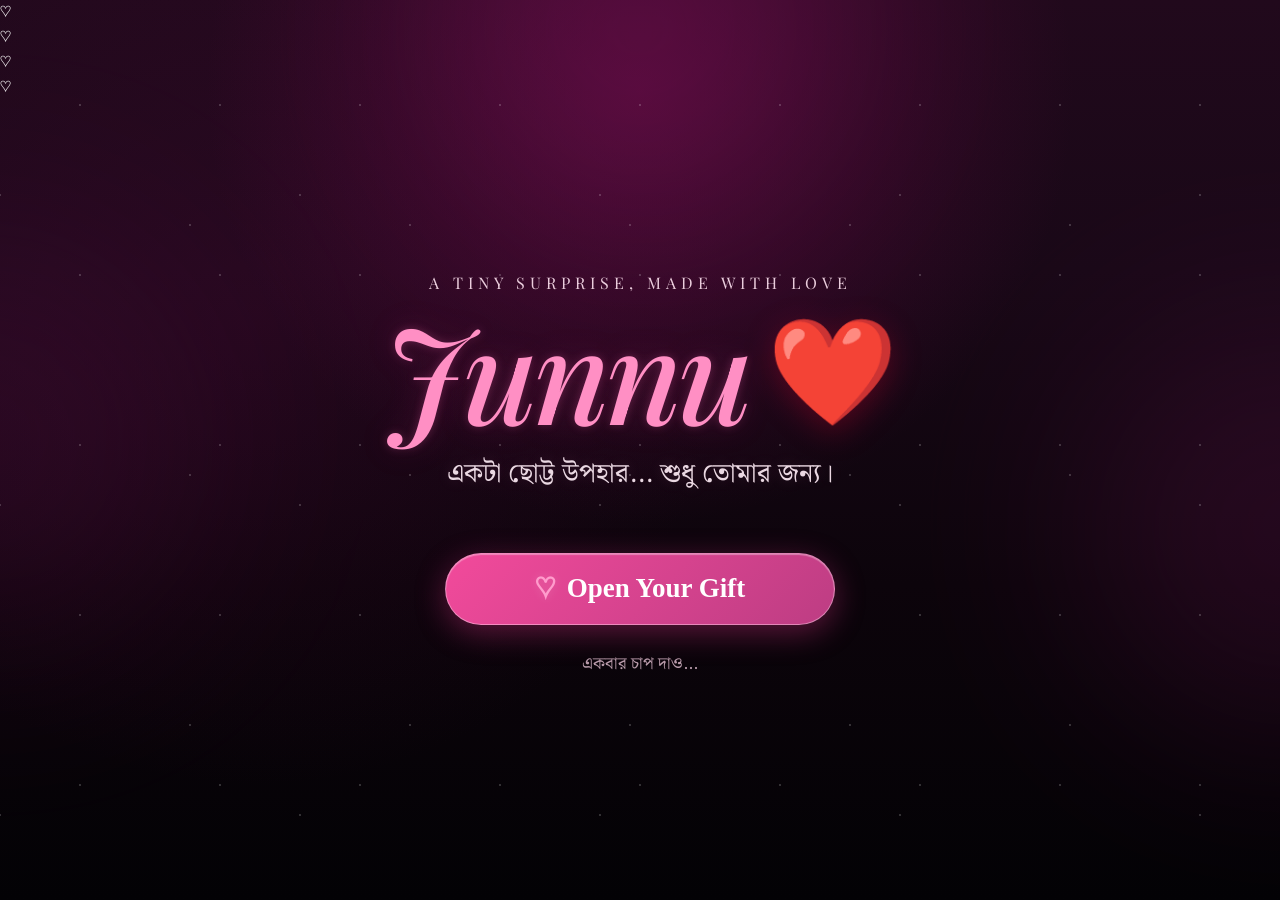
==== index.html @ 6019af6e "Update index.html" ====
<!DOCTYPE html>
<html lang="bn">

<head>

    <meta charset="UTF-8">

    <meta
        name="viewport"
        content="width=device-width, initial-scale=1.0"
    >

    <title>Junnu ❤️</title>

    <link rel="preconnect" href="https://fonts.googleapis.com">

    <link
        rel="preconnect"
        href="https://fonts.gstatic.com"
        crossorigin
    >

    <link
        href="https://fonts.googleapis.com/css2?family=Noto+Serif+Bengali:wght@400;500;600;700&family=Playfair+Display:ital,wght@0,400;0,500;0,600;1,500;1,600&display=swap"
        rel="stylesheet"
    >

    <link
        rel="stylesheet"
        href="style.css"
    >

</head>


<body>


    <!-- ==========================================
         BACKGROUND
    ========================================== -->

    <div class="background">

        <div class="purple-glow glow-1"></div>
        <div class="purple-glow glow-2"></div>
        <div class="purple-glow glow-3"></div>

        <div class="stars"></div>

        <div class="floating-heart heart-1">♡</div>
        <div class="floating-heart heart-2">♡</div>
        <div class="floating-heart heart-3">♡</div>
        <div class="floating-heart heart-4">♡</div>

    </div>



    <!-- ==========================================
         LANDING SCREEN
    ========================================== -->

    <main
        class="landing-screen"
        id="landingScreen"
    >

        <div class="landing-content">

            <p class="tiny-title">
                A TINY SURPRISE, MADE WITH LOVE
            </p>


            <div class="name-area">

                <h1 class="name">
                    Junnu
                </h1>

                <div class="heart">
                    ❤️
                </div>

            </div>


            <p class="subtitle">
                একটা ছোট্ট উপহার... শুধু তোমার জন্য।
            </p>


            <button
                class="open-button"
                id="openGift"
            >

                <span class="button-heart">
                    ♡
                </span>

                <span>
                    Open Your Gift
                </span>

            </button>


            <p class="hint">
                একবার চাপ দাও...
            </p>

        </div>

    </main>



    <!-- ==========================================
         LETTER SCREEN
    ========================================== -->

    <section
        class="letter-screen"
        id="letterScreen"
    >

        <div class="letter-card">


            <!-- Top small title -->

            <p class="letter-small-title">
                A LITTLE LETTER
            </p>


            <!-- Main title -->

            <h1 class="letter-title">
                একটা কথা ছিল...
            </h1>


            <!-- Typing text -->

            <div class="typing-area">

                <p
                    class="typing-text"
                    id="typingText"
                ></p>

                <span class="typing-cursor"></span>

            </div>


            <!-- Word buttons -->

            <div class="word-buttons">

                <span>love</span>

                <span>dear</span>

                <span>smile</span>

                <span>you</span>

                <span class="heart-word">♡</span>

            </div>



            <!-- ==================================
                 ENVELOPE
            ================================== -->

            <div class="envelope-area">


                <div
                    class="envelope"
                    id="envelope"
                >


                    <!-- Letter paper -->

                    <div class="letter-paper">

                        <div class="paper-content">


                            <!--
                                =================================
                                এখান থেকেই তোর আসল চিঠি শুরু।

                                পরে এই লেখাগুলো নিজের মতো
                                করে পরিবর্তন করতে পারবি।

                                লেখা যত বড় হবে,
                                paper-এর ভিতরে scroll হবে।
                                =================================
                            -->


                            <h2>
                                প্রিয় Junnu,
                            </h2>


                            <p>
                                তোমাকে একটা ছোট্ট কথা বলার ছিল...
                                তুমি আমার জীবনের খুব সুন্দর একটা অংশ।
                            </p>


                            <p>
                                হয়তো সব কথা মুখে বলা যায় না।
                                কিছু অনুভূতি থাকে যেগুলো
                                শুধু লিখে রাখা যায়।
                            </p>


                            <p>
                                তোমার হাসি, তোমার কথা,
                                তোমার ছোট ছোট অভ্যাস—
                                সবকিছুই কোনো না কোনোভাবে
                                আমার কাছে বিশেষ।
                            </p>


                            <p>
                                এই চিঠিটা হয়তো অনেক বড় হবে।
                                কারণ তোমাকে নিয়ে বলার মতো
                                কথার কোনো শেষ নেই।
                            </p>


                            <p>
                                তাই এখানে তুই পরে যত ইচ্ছা
                                লেখা যোগ করতে পারবি।
                                লেখা বেশি হলেও কোনো সমস্যা হবে না।
                            </p>


                            <p>
                                এই কাগজটা শুধু একটা কাগজ না,
                                এর প্রতিটা শব্দের মধ্যে
                                একটু একটু করে অনুভূতি
                                লুকিয়ে থাকবে।
                            </p>


                            <p>
                                কখনো যদি মন খারাপ হয়,
                                এই চিঠিটা আবার পড়িস।
                                হয়তো তখন মনে হবে,
                                কেউ একজন সত্যিই তোকে
                                অনেক যত্ন করে।
                            </p>


                            <p>
                                আর হ্যাঁ...
                                তুই যেমন আছিস,
                                ঠিক তেমনই সুন্দর।
                            </p>


                            <p>
                                আরও অনেক কথা আছে,
                                সেগুলো হয়তো অন্য কোনো
                                পাতায় লিখব।
                            </p>


                            <div class="paper-sign">
                                — তোমার জন্য ❤️
                            </div>


                        </div>

                    </div>



                    <!-- Envelope back -->

                    <div class="envelope-back"></div>


                    <!-- Envelope front -->

                    <div class="envelope-front"></div>


                    <!-- Envelope flap -->

                    <div class="envelope-flap"></div>


                    <!-- Heart -->

                    <div class="envelope-heart">
                        ♥
                    </div>


                </div>


            </div>



            <!-- Tap hint -->

            <p
                class="tap-hint"
                id="tapHint"
            >
                💌 খামটাতে একটু চাপ দাও
            </p>


        </div>

    </section>



    <script src="script.js"></script>

</body>

    </html>
---- style.css ----
* {
    margin: 0;
    padding: 0;
    box-sizing: border-box;
}


html,
body {
    width: 100%;
    height: 100%;
}


body {
    overflow: hidden;

    background: #050308;

    color: white;

    font-family:
        "Noto Serif Bengali",
        serif;
}


/* ==========================================
   BACKGROUND
========================================== */

.background {
    position: fixed;

    inset: 0;

    overflow: hidden;

    background:
        radial-gradient(
            circle at 50% 10%,
            rgba(111, 10, 73, 0.55),
            transparent 42%
        ),

        radial-gradient(
            circle at 20% 35%,
            rgba(83, 8, 59, 0.25),
            transparent 40%
        ),

        linear-gradient(
            180deg,
            #21091c 0%,
            #190817 30%,
            #0c040b 65%,
            #030205 100%
        );

    z-index: -10;
}


/* ==========================================
   PURPLE AMBIENT LIGHT
========================================== */

.purple-glow {
    position: absolute;

    width: 420px;
    height: 420px;

    border-radius: 50%;

    filter: blur(100px);

    opacity: 0.18;

    pointer-events: none;

    animation:
        floatingGlow
        9s
        ease-in-out
        infinite;
}


.glow-1 {
    top: -180px;
    left: 50%;

    transform:
        translateX(-50%);

    background: #a51b78;
}


.glow-2 {
    top: 25%;
    left: -220px;

    background: #7d155f;

    animation-delay: -3s;
}


.glow-3 {
    top: 35%;
    right: -220px;

    background: #8e1c6d;

    animation-delay: -6s;
}


@keyframes floatingGlow {

    0%,
    100% {
        transform:
            translateY(0)
            scale(1);

        opacity: 0.14;
    }

    50% {
        transform:
            translateY(25px)
            scale(1.08);

        opacity: 0.22;
    }
}


/* ==========================================
   STARS
========================================== */

.stars {
    position: absolute;

    inset: 0;

    opacity: 0.18;

    background-image:
        radial-gradient(
            circle,
            white 1px,
            transparent 1px
        ),

        radial-gradient(
            circle,
            white 1px,
            transparent 1px
        ),

        radial-gradient(
            circle,
            white 1px,
            transparent 1px
        );

    background-size:
        140px 170px,
        220px 250px,
        300px 310px;

    background-position:
        10px 20px,
        80px 100px,
        150px 40px;

    animation:
        starsMove
        18s
        linear
        infinite;
}


@keyframes starsMove {

    from {
        transform:
            translateY(0);
    }

    to {
        transform:
            translateY(-100px);
    }
}


/* ==========================================
   LANDING SCREEN
========================================== */

.landing-screen {
    width: 100%;
    height: 100vh;

    min-height: 650px;

    display: flex;

    align-items: center;
    justify-content: center;

    padding: 20px;

    opacity: 1;

    transform: scale(1);

    transition:
        opacity 0.7s ease,
        transform 0.8s ease;
}


.landing-content {
    width: 100%;

    max-width: 600px;

    text-align: center;

    display: flex;

    flex-direction: column;

    align-items: center;

    transform:
        translateY(25px);
}


/* ==========================================
   TOP TITLE
========================================== */

.tiny-title {
    margin-bottom: 20px;

    font-family:
        "Playfair Display",
        serif;

    font-size:
        clamp(
            11px,
            2.8vw,
            16px
        );

    letter-spacing: 5px;

    color: #f5d9e7;

    opacity: 0.95;

    white-space: nowrap;
}


/* ==========================================
   NAME
========================================== */

.name-area {
    display: flex;

    align-items: center;
    justify-content: center;

    gap: 18px;

    margin-bottom: 12px;
}


.name {
    font-family:
        "Playfair Display",
        serif;

    font-style: italic;

    font-size:
        clamp(
            72px,
            18vw,
            130px
        );

    font-weight: 500;

    line-height: 0.9;

    color: #ff8fc4;

    text-shadow:
        0 0 10px
        rgba(255, 105, 180, 0.25),

        0 0 35px
        rgba(255, 70, 160, 0.15);

    letter-spacing: -4px;
}


.heart {
    font-family: sans-serif;

    font-size:
        clamp(
            60px,
            14vw,
            105px
        );

    line-height: 1;

    filter:
        drop-shadow(
            0 8px 15px
            rgba(255, 0, 50, 0.25)
        );

    animation:
        heartBeat
        2.2s
        ease-in-out
        infinite;
}


@keyframes heartBeat {

    0%,
    100% {
        transform: scale(1);
    }

    10% {
        transform: scale(1.08);
    }

    20% {
        transform: scale(1);
    }

    30% {
        transform: scale(1.05);
    }

    40% {
        transform: scale(1);
    }
}


/* ==========================================
   SUBTITLE
========================================== */

.subtitle {
    margin-top: 10px;

    font-size:
        clamp(
            18px,
            4.5vw,
            27px
        );

    color: #ead8e2;

    text-shadow:
        0 0 15px
        rgba(255, 180, 220, 0.15);

    line-height: 1.7;
}


/* ==========================================
   OPEN BUTTON
========================================== */

.open-button {
    position: relative;

    margin-top: 55px;

    width:
        min(
            390px,
            82vw
        );

    height: 72px;

    border:
        1px solid
        rgba(
            255,
            220,
            240,
            0.45
        );

    border-radius: 50px;

    background:
        linear-gradient(
            135deg,
            #f24a9b,
            #bd3d83
        );

    color: white;

    font-family: Georgia, serif;

    font-size:
        clamp(
            19px,
            5vw,
            27px
        );

    font-weight: bold;

    display: flex;

    align-items: center;
    justify-content: center;

    gap: 12px;

    cursor: pointer;

    box-shadow:
        0 8px 30px
        rgba(
            238,
            54,
            143,
            0.35
        ),

        inset 0 1px 1px
        rgba(
            255,
            255,
            255,
            0.35
        );

    transition:
        transform 0.25s ease,
        box-shadow 0.25s ease;

    -webkit-tap-highlight-color:
        transparent;
}


.open-button::before {
    content: "";

    position: absolute;

    inset: -3px;

    border-radius: inherit;

    background:
        linear-gradient(
            90deg,
            transparent,
            rgba(
                255,
                180,
                220,
                0.55
            ),
            transparent
        );

    opacity: 0;

    animation:
        buttonShine
        3s
        ease-in-out
        infinite;

    pointer-events: none;
}


.open-button:hover {
    transform:
        translateY(-3px)
        scale(1.02);

    box-shadow:
        0 12px 40px
        rgba(
            238,
            54,
            143,
            0.5
        ),

        inset 0 1px 1px
        rgba(
            255,
            255,
            255,
            0.4
        );
}


.open-button:active {
    transform:
        scale(0.96);
}


.button-heart {
    font-size: 29px;

    color: #ff9ccc;

    text-shadow:
        0 0 10px
        rgba(
            255,
            255,
            255,
            0.2
        );
}


@keyframes buttonShine {

    0%,
    65%,
    100% {
        opacity: 0;

        transform:
            translateX(-100%);
    }

    75% {
        opacity: 1;

        transform:
            translateX(100%);
    }
}


/* ==========================================
   LANDING HINT
========================================== */

.hint {
    margin-top: 25px;

    font-size: 17px;

    color: #b99cab;

    animation:
        hintPulse
        2.5s
        ease-in-out
        infinite;
}


@keyframes hintPulse {

    0%,
    100% {
        opacity: 0.45;
    }

    50% {
        opacity: 0.85;
    }
}


/* ==========================================
   LETTER SCREEN
========================================== */

.letter-screen {
    position: fixed;

    inset: 0;

    width: 100%;
    height: 100vh;

    display: flex;

    align-items: center;
    justify-content: center;

    padding: 20px;

    background:
        radial-gradient(
            circle at 50% 25%,
            rgba(
                113,
                12,
                78,
                0.38
            ),
            transparent 48%
        ),

        linear-gradient(
            180deg,
            #21091c 0%,
            #0b0309 75%,
            #030205 100%
        );

    opacity: 0;

    visibility: hidden;

    pointer-events: none;

    transform:
        scale(1.04);

    transition:
        opacity 0.8s ease,
        transform 0.9s ease,
        visibility 0.8s;

    z-index: 20;

    overflow: hidden;
}


.letter-screen.active {
    opacity: 1;

    visibility: visible;

    pointer-events: auto;

    transform:
        scale(1);
}


.letter-content {
    width: 100%;

    max-width: 600px;

    display: flex;

    flex-direction: column;

    align-items: center;

    text-align: center;

    transform:
        translateY(10px);
}


/* ==========================================
   TYPING TEXT
========================================== */

.typing-area {
    min-height: 90px;

    display: flex;

    align-items: center;
    justify-content: center;

    margin-bottom: 25px;

    padding:
        0 15px;
}


.typing-text {
    font-family:
        "Noto Serif Bengali",
        serif;

    font-size:
        clamp(
            21px,
            5vw,
            30px
        );

    line-height: 1.7;

    color: #f4dce8;

    text-shadow:
        0 0 15px
        rgba(
            255,
            120,
            190,
            0.18
        );
}


.typing-cursor {
    display: inline-block;

    width: 2px;

    height: 30px;

    margin-left: 5px;

    background: #ff82bc;

    animation:
        cursorBlink
        0.7s
        infinite;
}


@keyframes cursorBlink {

    0%,
    45% {
        opacity: 1;
    }

    46%,
    100% {
        opacity: 0;
    }
}


/* ==========================================
   ENVELOPE WRAPPER
========================================== */

.envelope-wrapper {
    position: relative;

    width: 320px;
    height: 220px;

    display: flex;

    align-items: center;
    justify-content: center;

    perspective: 1000px;
}


.envelope {
    position: relative;

    width: 300px;
    height: 190px;

    cursor: pointer;

    transform-style: preserve-3d;

    filter:
        drop-shadow(
            0 20px 30px
            rgba(
                0,
                0,
                0,
                0.45
            )
        );

    transition:
        transform 0.35s ease;
}


.envelope:hover {
    transform:
        translateY(-5px);
}


/* ==========================================
   ENVELOPE BACK
========================================== */

.envelope-back {
    position: absolute;

    inset: 0;

    background:
        linear-gradient(
            145deg,
            #e85a99,
            #b83270
        );

    border-radius: 8px;

    z-index: 1;

    box-shadow:
        inset 0 1px 0
        rgba(
            255,
            255,
            255,
            0.25
        );
}


/* ==========================================
   PAPER
========================================== */

.letter-paper {
    position: absolute;

    left: 50%;

    bottom: 5px;

    width: 260px;

    height: 230px;

    transform:
        translateX(-50%)
        translateY(0);

    background:
        linear-gradient(
            135deg,
            #fffaf2,
            #f5eadc
        );

    border-radius: 4px;

    z-index: 2;

    opacity: 0;

    overflow: hidden;

    box-shadow:
        0 10px 25px
        rgba(
            0,
            0,
            0,
            0.35
        );

    transition:
        transform 1s
        cubic-bezier(
            .2,
            .8,
            .2,
            1
        ),

        opacity 0.5s ease;
}


/* ==========================================
   SCROLLABLE PAPER CONTENT
========================================== */

.paper-content {
    width: 100%;
    height: 100%;

    padding:
        25px 22px;

    text-align: left;

    color: #4a2736;

    font-family:
        "Noto Serif Bengali",
        serif;

    font-size: 14px;

    line-height: 1.8;

    /*
       IMPORTANT:
       শুধু এই অংশটাই scroll হবে।
    */

    overflow-y: auto;

    overflow-x: hidden;

    /*
       Mobile-এ smooth finger scrolling
    */

    -webkit-overflow-scrolling: touch;

    /*
       Scroll করলে parent envelope
       যেন interfere না করে
    */

    overscroll-behavior: contain;

    /*
       Firefox scrollbar
    */

    scrollbar-width: thin;

    scrollbar-color:
        rgba(
            155,
            50,
            101,
            0.55
        )
        rgba(
            120,
            50,
            80,
            0.08
        );
}


/* ==========================================
   CHROME / ANDROID SCROLLBAR
========================================== */

.paper-content::-webkit-scrollbar {
    width: 5px;
}


.paper-content::-webkit-scrollbar-track {
    background:
        rgba(
            120,
            50,
            80,
            0.08
        );

    border-radius: 10px;
}


.paper-content::-webkit-scrollbar-thumb {
    background:
        rgba(
            155,
            50,
            101,
            0.55
        );

    border-radius: 10px;
}


.paper-content::-webkit-scrollbar-thumb:hover {
    background:
        rgba(
            155,
            50,
            101,
            0.8
        );
}


/* ==========================================
   PAPER TEXT
========================================== */

.paper-content h2 {
    margin-bottom: 12px;

    font-size: 20px;

    color: #9b3265;
}


.paper-content p {
    margin-bottom: 14px;
}


.paper-sign {
    margin-top: 25px;

    padding-bottom: 15px;

    text-align: right;

    font-family:
        "Playfair Display",
        serif;

    font-style: italic;

    color: #a13b6e;
}


/* ==========================================
   ENVELOPE FRONT
========================================== */

.envelope-front {
    position: absolute;

    left: 0;
    right: 0;
    bottom: 0;

    height: 105px;

    background:
        linear-gradient(
            150deg,
            #d84686,
            #aa2d68
        );

    clip-path:
        polygon(
            0 0,
            50% 62%,
            100% 0,
            100% 100%,
            0 100%
        );

    z-index: 5;

    border-radius:
        0 0 8px 8px;
}


/* ==========================================
   ENVELOPE FLAP
========================================== */

.envelope-flap {
    position: absolute;

    left: 0;
    top: 0;

    width: 100%;
    height: 115px;

    background:
        linear-gradient(
            145deg,
            #f06aa6,
            #c33a75
        );

    clip-path:
        polygon(
            0 0,
            100% 0,
            50% 75%
        );

    transform-origin:
        top center;

    z-index: 6;

    transition:
        transform 0.9s
        cubic-bezier(
            .2,
            .7,
            .2,
            1
        );

    backface-visibility: hidden;
}


/* ==========================================
   ENVELOPE HEART
========================================== */

.envelope-heart {
    position: absolute;

    left: 50%;
    top: 50%;

    transform:
        translate(
            -50%,
            -50%
        );

    z-index: 10;

    font-size: 43px;

    filter:
        drop-shadow(
            0 5px 10px
            rgba(
                0,
                0,
                0,
                0.2
            )
        );

    transition:
        opacity 0.4s ease,
        transform 0.5s ease;
}


/* ==========================================
   OPENED ENVELOPE
========================================== */

.envelope.opened
.envelope-flap {
    transform:
        rotateX(180deg);
}


.envelope.opened
.envelope-heart {
    opacity: 0;

    transform:
        translate(
            -50%,
            -50%
        )
        scale(0.4);
}


.envelope.opened
.letter-paper {
    opacity: 1;

    transform:
        translateX(-50%)
        translateY(-150px);

    z-index: 4;
}


/* ==========================================
   TAP HINT
========================================== */

.tap-hint {
    margin-top: 20px;

    color: #c69aae;

    font-size: 16px;

    animation:
        hintFloating
        2.2s
        ease-in-out
        infinite;

    transition:
        opacity 0.4s ease;
}


@keyframes hintFloating {

    0%,
    100% {
        transform:
            translateY(0);

        opacity: 0.55;
    }

    50% {
        transform:
            translateY(-5px);

        opacity: 1;
    }
}


.envelope.opened ~ .tap-hint {
    opacity: 0;
}


/* ==========================================
   MOBILE
========================================== */

@media (max-width: 480px) {

    .landing-screen {
        min-height: 600px;

        padding:
            20px 15px;
    }


    .landing-content {
        transform:
            translateY(15px);
    }


    .tiny-title {
        letter-spacing: 3.5px;

        margin-bottom: 18px;
    }


    .name-area {
        gap: 9px;
    }


    .name {
        font-size: 76px;
    }


    .heart {
        font-size: 63px;
    }


    .subtitle {
        font-size: 18px;
    }


    .open-button {
        margin-top: 48px;

        height: 68px;

        width: 82vw;
    }


    .hint {
        font-size: 15px;
    }


    .typing-area {
        min-height: 85px;

        margin-bottom: 20px;
    }


    .typing-text {
        font-size: 20px;
    }


    .envelope-wrapper {
        width: 300px;

        height: 210px;
    }


    .envelope {
        width: 280px;

        height: 178px;
    }


    .letter-paper {
        width: 245px;

        height: 225px;
    }


    .paper-content {
        padding:
            21px 19px;

        font-size: 13px;
    }


    .envelope-flap {
        height: 108px;
    }

}


/* ==========================================
   VERY SMALL PHONES
========================================== */

@media (max-height: 700px) {

    .landing-content {
        transform:
            translateY(5px);
    }


    .tiny-title {
        margin-bottom: 12px;
    }


    .open-button {
        margin-top: 35px;
    }


    .letter-content {
        transform:
            translateY(0);
    }


    .typing-area {
        margin-bottom: 10px;
    }


    .envelope-wrapper {
        transform:
            scale(0.88);
    }

        }
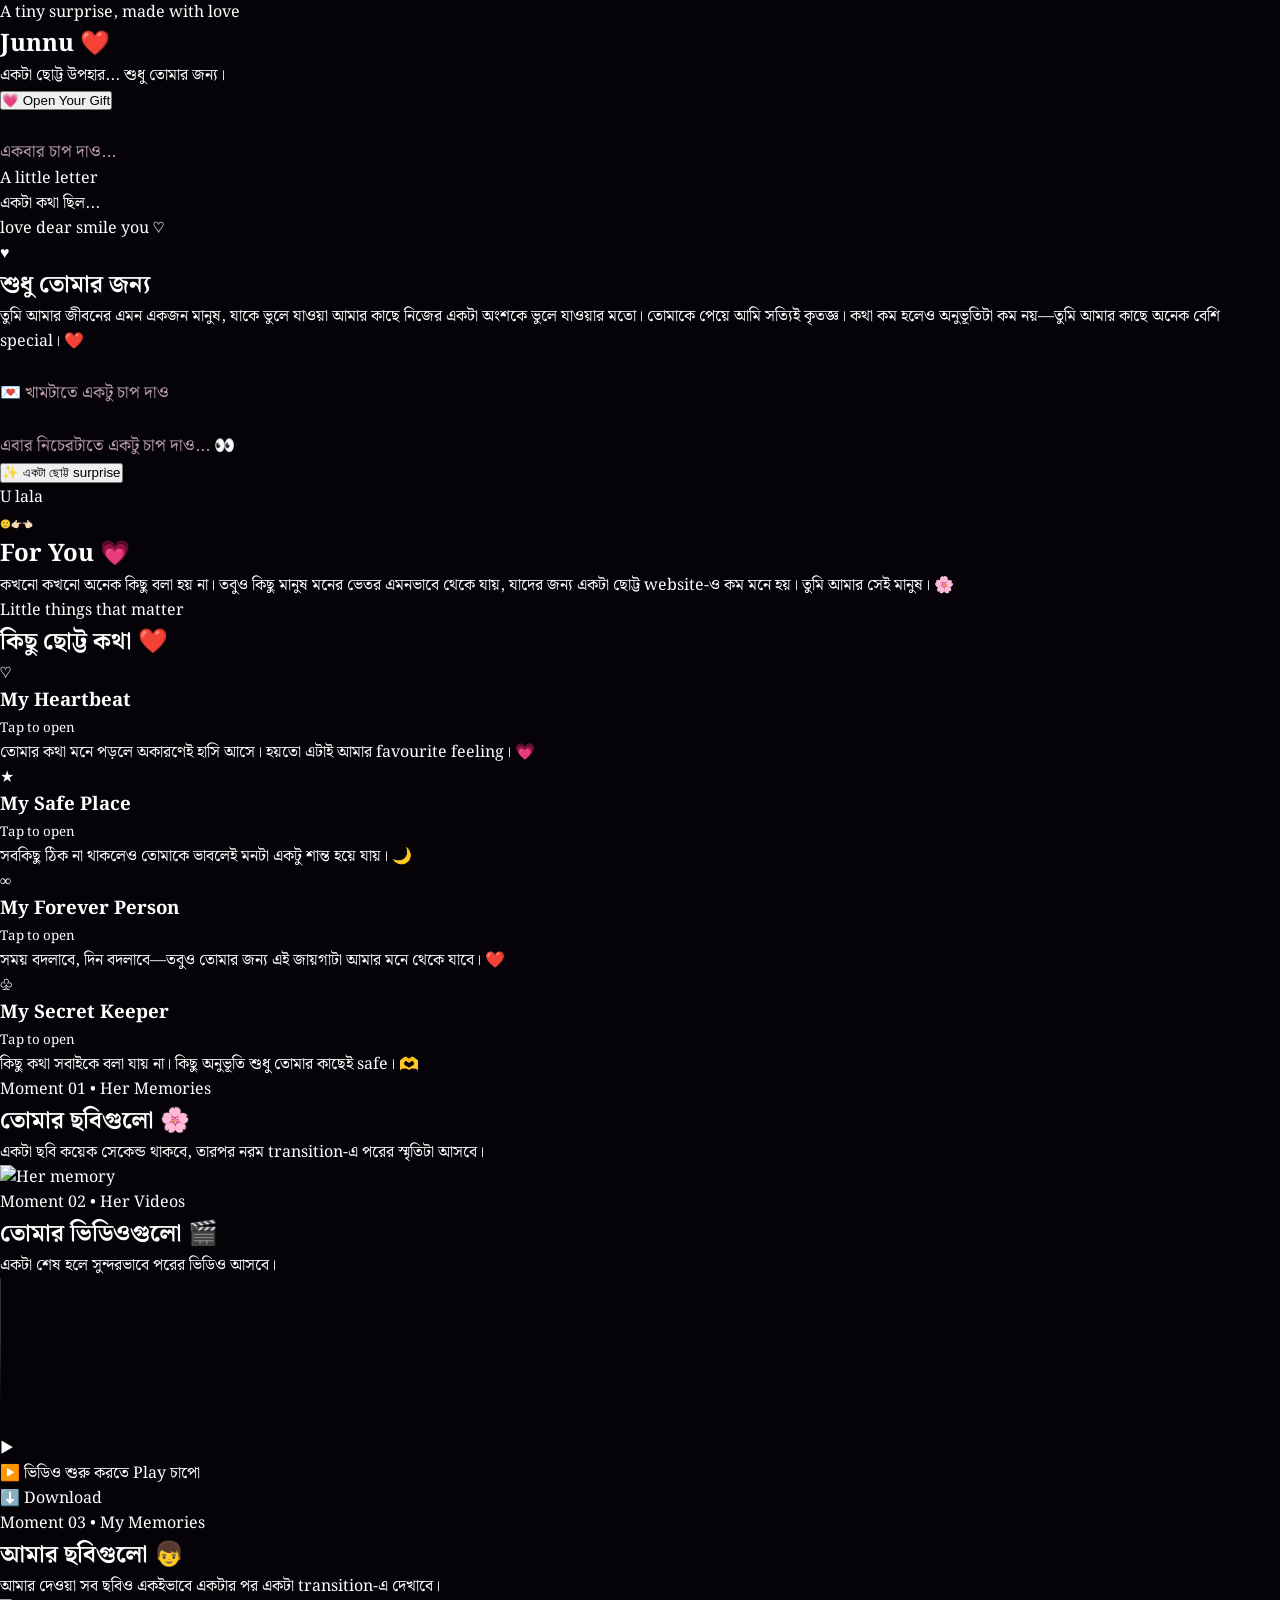
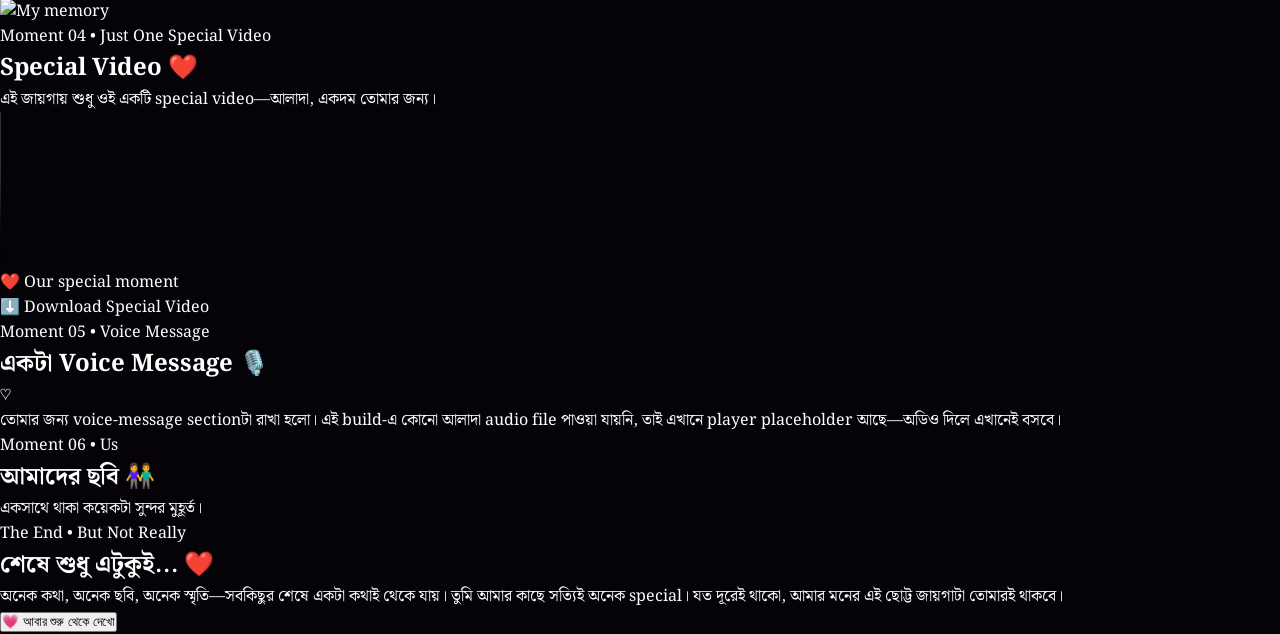
==== commit 2e3db1dc: "Update index.html" ====
--- a/index.html
+++ b/index.html
@@ -1,342 +1,473 @@
-<!DOCTYPE html>
+<!doctype html>
 <html lang="bn">
-
 <head>
-
-    <meta charset="UTF-8">
-
-    <meta
-        name="viewport"
-        content="width=device-width, initial-scale=1.0"
+<meta charset="utf-8">
+<meta name="viewport" content="width=device-width,initial-scale=1,viewport-fit=cover">
+<meta name="theme-color" content="#08040b">
+
+<title>শুধু তোমার জন্য ❤️</title>
+
+<link href="https://fonts.googleapis.com/css2?family=Noto+Serif+Bengali:wght@400;500;600;700&family=Great+Vibes&family=Playfair+Display:wght@500;600;700&display=swap" rel="stylesheet">
+
+<link rel="stylesheet" href="style.css">
+</head>
+
+<body>
+
+<div id="bg"></div>
+
+<section id="open">
+  <div class="inner">
+    <div class="eyebrow">A tiny surprise, made with love</div>
+
+    <h1>Junnu ❤️</h1>
+
+    <p class="sub">একটা ছোট্ট উপহার... শুধু তোমার জন্য।</p>
+
+    <button class="btn" id="go">💗 Open Your Gift</button>
+
+    <div class="hint">একবার চাপ দাও...</div>
+  </div>
+</section>
+
+
+<main id="exp">
+
+<section>
+<div class="inner">
+
+<div class="box">
+
+  <div class="eyebrow">A little letter</div>
+
+  <div class="title">একটা কথা ছিল...</div>
+
+  <div class="typing" id="typing"></div>
+
+  <div class="mini">
+    <span>love</span>
+    <span>dear</span>
+    <span>smile</span>
+    <span>you</span>
+    <span>♡</span>
+  </div>
+
+
+  <div class="envwrap">
+
+    <div class="env" id="env">
+      <div class="back"></div>
+      <div class="flap"></div>
+      <div class="left"></div>
+      <div class="right"></div>
+      <div class="seal">♥</div>
+    </div>
+
+    <div class="letter">
+      <h2>শুধু তোমার জন্য</h2>
+
+      <p>
+        তুমি আমার জীবনের এমন একজন মানুষ, যাকে ভুলে যাওয়া আমার কাছে নিজের একটা অংশকে ভুলে যাওয়ার মতো। তোমাকে পেয়ে আমি সত্যিই কৃতজ্ঞ। কথা কম হলেও অনুভূতিটা কম নয়—তুমি আমার কাছে অনেক বেশি special। ❤️
+      </p>
+    </div>
+
+  </div>
+
+  <div class="hint" id="eh">💌 খামটাতে একটু চাপ দাও</div>
+
+</div>
+
+
+<div id="surprise">
+
+  <div class="hint">
+    এবার নিচেরটাতে একটু চাপ দাও... 👀
+  </div>
+
+  <button class="btn" id="rb">
+    ✨ একটা ছোট্ট surprise
+  </button>
+
+  <div id="u">
+    U lala<br>
+    <span style="font-family:serif;font-size:.55em">
+      🙂👉🏻👈🏻
+    </span>
+  </div>
+
+</div>
+
+
+<div class="message-reveal" id="specialMessage">
+
+  <h2>For You 💗</h2>
+
+  <p>
+    কখনো কখনো অনেক কিছু বলা হয় না। তবুও কিছু মানুষ মনের ভেতর এমনভাবে থেকে যায়, যাদের জন্য একটা ছোট্ট website-ও কম মনে হয়। তুমি আমার সেই মানুষ। 🌸
+  </p>
+
+</div>
+
+</div>
+</section>
+
+
+
+<section class="caption-section">
+
+<div class="inner">
+
+  <div class="eyebrow">
+    Little things that matter
+  </div>
+
+  <h2 class="section-script-title">
+    কিছু ছোট্ট কথা ❤️
+  </h2>
+
+
+  <div class="caption-grid">
+
+    <div class="caption-card">
+      <div class="icon">♡</div>
+      <h3>My Heartbeat</h3>
+      <small>Tap to open</small>
+
+      <div class="caption-text">
+        তোমার কথা মনে পড়লে অকারণেই হাসি আসে। হয়তো এটাই আমার favourite feeling। 💗
+      </div>
+    </div>
+
+
+    <div class="caption-card">
+      <div class="icon">★</div>
+      <h3>My Safe Place</h3>
+      <small>Tap to open</small>
+
+      <div class="caption-text">
+        সবকিছু ঠিক না থাকলেও তোমাকে ভাবলেই মনটা একটু শান্ত হয়ে যায়। 🌙
+      </div>
+    </div>
+
+
+    <div class="caption-card">
+      <div class="icon">∞</div>
+      <h3>My Forever Person</h3>
+      <small>Tap to open</small>
+
+      <div class="caption-text">
+        সময় বদলাবে, দিন বদলাবে—তবুও তোমার জন্য এই জায়গাটা আমার মনে থেকে যাবে। ❤️
+      </div>
+    </div>
+
+
+    <div class="caption-card">
+      <div class="icon">♧</div>
+      <h3>My Secret Keeper</h3>
+      <small>Tap to open</small>
+
+      <div class="caption-text">
+        কিছু কথা সবাইকে বলা যায় না। কিছু অনুভূতি শুধু তোমার কাছেই safe। 🫶
+      </div>
+    </div>
+
+  </div>
+
+</div>
+</section>
+
+
+
+<section class="memory-section" id="herPhotos">
+
+<div class="inner">
+
+<div class="memory-shell">
+
+  <div class="memory-head">
+
+    <div class="eyebrow">
+      Moment 01 • Her Memories
+    </div>
+
+    <h2>তোমার ছবিগুলো 🌸</h2>
+
+    <p>
+      একটা ছবি কয়েক সেকেন্ড থাকবে, তারপর নরম transition-এ পরের স্মৃতিটা আসবে।
+    </p>
+
+  </div>
+
+
+  <div class="slideshow" id="herSlide">
+
+    <img
+      class="slide-img active"
+      id="herImg"
+      alt="Her memory"
     >
 
-    <title>Junnu ❤️</title>
-
-    <link rel="preconnect" href="https://fonts.googleapis.com">
-
-    <link
-        rel="preconnect"
-        href="https://fonts.gstatic.com"
-        crossorigin
+    <div class="slide-shade"></div>
+
+    <div
+      class="slide-count"
+      id="herCount">
+    </div>
+
+  </div>
+
+  <div class="dots" id="herDots"></div>
+
+</div>
+
+</div>
+</section>
+
+
+
+<section class="video-section" id="herVideos">
+
+<div class="inner">
+
+<div class="video-shell">
+
+  <div class="eyebrow">
+    Moment 02 • Her Videos
+  </div>
+
+  <h2 class="video-title">
+    তোমার ভিডিওগুলো 🎬
+  </h2>
+
+  <p class="video-sub">
+    একটা শেষ হলে সুন্দরভাবে পরের ভিডিও আসবে।
+  </p>
+
+
+  <div class="video-player-wrap" id="girlVideoWrap">
+
+    <video
+      id="girlVideo"
+      class="seq-video"
+      controls
+      playsinline
+      preload="metadata">
+    </video>
+
+    <div class="video-overlay">
+      <div class="play-bubble">▶</div>
+    </div>
+
+  </div>
+
+
+  <div class="video-meta">
+
+    <div
+      class="video-status"
+      id="girlStatus">
+      ▶️ ভিডিও শুরু করতে Play চাপো
+    </div>
+
+    <a
+      class="download-btn"
+      id="girlDownload"
+      download>
+      ⬇️ Download
+    </a>
+
+  </div>
+
+</div>
+
+</div>
+</section>
+
+
+
+<section class="memory-section" id="myPhotos">
+
+<div class="inner">
+
+<div class="memory-shell">
+
+  <div class="memory-head">
+
+    <div class="eyebrow">
+      Moment 03 • My Memories
+    </div>
+
+    <h2>আমার ছবিগুলো 👦</h2>
+
+    <p>
+      আমার দেওয়া সব ছবিও একইভাবে একটার পর একটা transition-এ দেখাবে।
+    </p>
+
+  </div>
+
+
+  <div class="slideshow" id="mySlide">
+
+    <img
+      class="slide-img active"
+      id="myImg"
+      alt="My memory"
     >
 
-    <link
-        href="https://fonts.googleapis.com/css2?family=Noto+Serif+Bengali:wght@400;500;600;700&family=Playfair+Display:ital,wght@0,400;0,500;0,600;1,500;1,600&display=swap"
-        rel="stylesheet"
-    >
-
-    <link
-        rel="stylesheet"
-        href="style.css"
-    >
-
-</head>
-
-
-<body>
-
-
-    <!-- ==========================================
-         BACKGROUND
-    ========================================== -->
-
-    <div class="background">
-
-        <div class="purple-glow glow-1"></div>
-        <div class="purple-glow glow-2"></div>
-        <div class="purple-glow glow-3"></div>
-
-        <div class="stars"></div>
-
-        <div class="floating-heart heart-1">♡</div>
-        <div class="floating-heart heart-2">♡</div>
-        <div class="floating-heart heart-3">♡</div>
-        <div class="floating-heart heart-4">♡</div>
-
-    </div>
-
-
-
-    <!-- ==========================================
-         LANDING SCREEN
-    ========================================== -->
-
-    <main
-        class="landing-screen"
-        id="landingScreen"
-    >
-
-        <div class="landing-content">
-
-            <p class="tiny-title">
-                A TINY SURPRISE, MADE WITH LOVE
-            </p>
-
-
-            <div class="name-area">
-
-                <h1 class="name">
-                    Junnu
-                </h1>
-
-                <div class="heart">
-                    ❤️
-                </div>
-
-            </div>
-
-
-            <p class="subtitle">
-                একটা ছোট্ট উপহার... শুধু তোমার জন্য।
-            </p>
-
-
-            <button
-                class="open-button"
-                id="openGift"
-            >
-
-                <span class="button-heart">
-                    ♡
-                </span>
-
-                <span>
-                    Open Your Gift
-                </span>
-
-            </button>
-
-
-            <p class="hint">
-                একবার চাপ দাও...
-            </p>
-
-        </div>
-
-    </main>
-
-
-
-    <!-- ==========================================
-         LETTER SCREEN
-    ========================================== -->
-
-    <section
-        class="letter-screen"
-        id="letterScreen"
-    >
-
-        <div class="letter-card">
-
-
-            <!-- Top small title -->
-
-            <p class="letter-small-title">
-                A LITTLE LETTER
-            </p>
-
-
-            <!-- Main title -->
-
-            <h1 class="letter-title">
-                একটা কথা ছিল...
-            </h1>
-
-
-            <!-- Typing text -->
-
-            <div class="typing-area">
-
-                <p
-                    class="typing-text"
-                    id="typingText"
-                ></p>
-
-                <span class="typing-cursor"></span>
-
-            </div>
-
-
-            <!-- Word buttons -->
-
-            <div class="word-buttons">
-
-                <span>love</span>
-
-                <span>dear</span>
-
-                <span>smile</span>
-
-                <span>you</span>
-
-                <span class="heart-word">♡</span>
-
-            </div>
-
-
-
-            <!-- ==================================
-                 ENVELOPE
-            ================================== -->
-
-            <div class="envelope-area">
-
-
-                <div
-                    class="envelope"
-                    id="envelope"
-                >
-
-
-                    <!-- Letter paper -->
-
-                    <div class="letter-paper">
-
-                        <div class="paper-content">
-
-
-                            <!--
-                                =================================
-                                এখান থেকেই তোর আসল চিঠি শুরু।
-
-                                পরে এই লেখাগুলো নিজের মতো
-                                করে পরিবর্তন করতে পারবি।
-
-                                লেখা যত বড় হবে,
-                                paper-এর ভিতরে scroll হবে।
-                                =================================
-                            -->
-
-
-                            <h2>
-                                প্রিয় Junnu,
-                            </h2>
-
-
-                            <p>
-                                তোমাকে একটা ছোট্ট কথা বলার ছিল...
-                                তুমি আমার জীবনের খুব সুন্দর একটা অংশ।
-                            </p>
-
-
-                            <p>
-                                হয়তো সব কথা মুখে বলা যায় না।
-                                কিছু অনুভূতি থাকে যেগুলো
-                                শুধু লিখে রাখা যায়।
-                            </p>
-
-
-                            <p>
-                                তোমার হাসি, তোমার কথা,
-                                তোমার ছোট ছোট অভ্যাস—
-                                সবকিছুই কোনো না কোনোভাবে
-                                আমার কাছে বিশেষ।
-                            </p>
-
-
-                            <p>
-                                এই চিঠিটা হয়তো অনেক বড় হবে।
-                                কারণ তোমাকে নিয়ে বলার মতো
-                                কথার কোনো শেষ নেই।
-                            </p>
-
-
-                            <p>
-                                তাই এখানে তুই পরে যত ইচ্ছা
-                                লেখা যোগ করতে পারবি।
-                                লেখা বেশি হলেও কোনো সমস্যা হবে না।
-                            </p>
-
-
-                            <p>
-                                এই কাগজটা শুধু একটা কাগজ না,
-                                এর প্রতিটা শব্দের মধ্যে
-                                একটু একটু করে অনুভূতি
-                                লুকিয়ে থাকবে।
-                            </p>
-
-
-                            <p>
-                                কখনো যদি মন খারাপ হয়,
-                                এই চিঠিটা আবার পড়িস।
-                                হয়তো তখন মনে হবে,
-                                কেউ একজন সত্যিই তোকে
-                                অনেক যত্ন করে।
-                            </p>
-
-
-                            <p>
-                                আর হ্যাঁ...
-                                তুই যেমন আছিস,
-                                ঠিক তেমনই সুন্দর।
-                            </p>
-
-
-                            <p>
-                                আরও অনেক কথা আছে,
-                                সেগুলো হয়তো অন্য কোনো
-                                পাতায় লিখব।
-                            </p>
-
-
-                            <div class="paper-sign">
-                                — তোমার জন্য ❤️
-                            </div>
-
-
-                        </div>
-
-                    </div>
-
-
-
-                    <!-- Envelope back -->
-
-                    <div class="envelope-back"></div>
-
-
-                    <!-- Envelope front -->
-
-                    <div class="envelope-front"></div>
-
-
-                    <!-- Envelope flap -->
-
-                    <div class="envelope-flap"></div>
-
-
-                    <!-- Heart -->
-
-                    <div class="envelope-heart">
-                        ♥
-                    </div>
-
-
-                </div>
-
-
-            </div>
-
-
-
-            <!-- Tap hint -->
-
-            <p
-                class="tap-hint"
-                id="tapHint"
-            >
-                💌 খামটাতে একটু চাপ দাও
-            </p>
-
-
-        </div>
-
-    </section>
-
-
-
-    <script src="script.js"></script>
+    <div class="slide-shade"></div>
+
+    <div
+      class="slide-count"
+      id="myCount">
+    </div>
+
+  </div>
+
+  <div class="dots" id="myDots"></div>
+
+</div>
+
+</div>
+</section>
+
+
+
+<section class="special" id="specialVideo">
+
+<div class="inner">
+
+<div class="special-box">
+
+  <div class="eyebrow">
+    Moment 04 • Just One Special Video
+  </div>
+
+  <h2>Special Video ❤️</h2>
+
+  <p>
+    এই জায়গায় শুধু ওই একটি special video—আলাদা, একদম তোমার জন্য।
+  </p>
+
+
+  <video
+    id="specialPlayer"
+    class="special-video"
+    controls
+    playsinline
+    preload="metadata">
+  </video>
+
+
+  <div class="video-meta">
+
+    <div class="video-status">
+      ❤️ Our special moment
+    </div>
+
+    <a
+      class="download-btn"
+      id="specialDownload"
+      download>
+      ⬇️ Download Special Video
+    </a>
+
+  </div>
+
+</div>
+
+</div>
+</section>
+
+
+
+<section class="voice-section">
+
+<div class="inner">
+
+<div class="voice-box">
+
+  <div class="eyebrow">
+    Moment 05 • Voice Message
+  </div>
+
+  <h2 class="voice-title">
+    একটা Voice Message 🎙️
+  </h2>
+
+  <div class="orb">♡</div>
+
+  <p class="voice-text">
+    তোমার জন্য voice-message sectionটা রাখা হলো। এই build-এ কোনো আলাদা audio file পাওয়া যায়নি, তাই এখানে player placeholder আছে—অডিও দিলে এখানেই বসবে।
+  </p>
+
+</div>
+
+</div>
+</section>
+
+
+
+<section class="couple-section" id="couple">
+
+<div class="inner">
+
+  <div class="eyebrow">
+    Moment 06 • Us
+  </div>
+
+  <h2 class="couple-title">
+    আমাদের ছবি 👫
+  </h2>
+
+  <p class="couple-sub">
+    একসাথে থাকা কয়েকটা সুন্দর মুহূর্ত।
+  </p>
+
+  <div
+    class="couple-grid"
+    id="coupleGrid">
+  </div>
+
+</div>
+</section>
+
+
+
+<section class="ending">
+
+<div class="inner">
+
+  <div class="eyebrow">
+    The End • But Not Really
+  </div>
+
+  <h2>
+    শেষে শুধু এটুকুই... ❤️
+  </h2>
+
+  <p>
+    অনেক কথা, অনেক ছবি, অনেক স্মৃতি—সবকিছুর শেষে একটা কথাই থেকে যায়। তুমি আমার কাছে সত্যিই অনেক special। যত দূরেই থাকো, আমার মনের এই ছোট্ট জায়গাটা তোমারই থাকবে।
+  </p>
+
+
+  <div id="backTop">
+
+    <button
+      class="btn"
+      id="backTopBtn">
+      💗 আবার শুরু থেকে দেখো
+    </button>
+
+  </div>
+
+</div>
+
+</section>
+
+</main>
+
+
+<script src="script.js"></script>
 
 </body>
-
     </html>
--- a/style.css
+++ b/style.css
@@ -38,22 +38,28 @@
 
     background:
         radial-gradient(
-            circle at 50% 10%,
-            rgba(111, 10, 73, 0.55),
+            circle at 50% 5%,
+            rgba(135, 20, 88, 0.55),
             transparent 42%
         ),
 
         radial-gradient(
-            circle at 20% 35%,
-            rgba(83, 8, 59, 0.25),
-            transparent 40%
+            circle at 10% 45%,
+            rgba(95, 15, 70, 0.30),
+            transparent 38%
+        ),
+
+        radial-gradient(
+            circle at 90% 65%,
+            rgba(120, 20, 85, 0.25),
+            transparent 38%
         ),
 
         linear-gradient(
             180deg,
-            #21091c 0%,
-            #190817 30%,
-            #0c040b 65%,
+            #25091f 0%,
+            #170713 40%,
+            #090309 75%,
             #030205 100%
         );
 
@@ -62,7 +68,7 @@
 
 
 /* ==========================================
-   PURPLE AMBIENT LIGHT
+   GLOW
 ========================================== */
 
 .purple-glow {
@@ -94,7 +100,7 @@
     transform:
         translateX(-50%);
 
-    background: #a51b78;
+    background: #b51c82;
 }
 
 
@@ -134,7 +140,7 @@
             translateY(25px)
             scale(1.08);
 
-        opacity: 0.22;
+        opacity: 0.23;
     }
 }
 
@@ -148,7 +154,7 @@
 
     inset: 0;
 
-    opacity: 0.18;
+    opacity: 0.22;
 
     background-image:
         radial-gradient(
@@ -202,14 +208,98 @@
 
 
 /* ==========================================
-   LANDING SCREEN
+   FLOATING HEARTS
+========================================== */
+
+.floating-heart {
+    position: absolute;
+
+    color: rgba(255, 170, 210, 0.45);
+
+    font-family: Georgia, serif;
+
+    font-size: 25px;
+
+    pointer-events: none;
+
+    animation:
+        floatingHeart
+        8s
+        ease-in-out
+        infinite;
+}
+
+
+.heart-1 {
+    left: 8%;
+    top: 20%;
+
+    animation-delay: -1s;
+}
+
+
+.heart-2 {
+    right: 10%;
+    top: 30%;
+
+    font-size: 18px;
+
+    animation-delay: -4s;
+}
+
+
+.heart-3 {
+    left: 15%;
+    bottom: 15%;
+
+    font-size: 20px;
+
+    animation-delay: -6s;
+}
+
+
+.heart-4 {
+    right: 12%;
+    bottom: 12%;
+
+    font-size: 28px;
+
+    animation-delay: -2s;
+}
+
+
+@keyframes floatingHeart {
+
+    0%,
+    100% {
+        transform:
+            translateY(0)
+            rotate(-8deg);
+
+        opacity: 0.25;
+    }
+
+    50% {
+        transform:
+            translateY(-25px)
+            rotate(8deg);
+
+        opacity: 0.7;
+    }
+}
+
+
+/* ==========================================
+   LANDING
 ========================================== */
 
 .landing-screen {
+    position: fixed;
+
+    inset: 0;
+
     width: 100%;
     height: 100vh;
-
-    min-height: 650px;
 
     display: flex;
 
@@ -225,6 +315,8 @@
     transition:
         opacity 0.7s ease,
         transform 0.8s ease;
+
+    z-index: 10;
 }
 
 
@@ -245,10 +337,6 @@
         translateY(25px);
 }
 
-
-/* ==========================================
-   TOP TITLE
-========================================== */
 
 .tiny-title {
     margin-bottom: 20px;
@@ -268,15 +356,9 @@
 
     color: #f5d9e7;
 
-    opacity: 0.95;
-
     white-space: nowrap;
 }
 
-
-/* ==========================================
-   NAME
-========================================== */
 
 .name-area {
     display: flex;
@@ -316,14 +398,10 @@
 
         0 0 35px
         rgba(255, 70, 160, 0.15);
-
-    letter-spacing: -4px;
 }
 
 
 .heart {
-    font-family: sans-serif;
-
     font-size:
         clamp(
             60px,
@@ -331,14 +409,6 @@
             105px
         );
 
-    line-height: 1;
-
-    filter:
-        drop-shadow(
-            0 8px 15px
-            rgba(255, 0, 50, 0.25)
-        );
-
     animation:
         heartBeat
         2.2s
@@ -372,10 +442,6 @@
 }
 
 
-/* ==========================================
-   SUBTITLE
-========================================== */
-
 .subtitle {
     margin-top: 10px;
 
@@ -388,17 +454,9 @@
 
     color: #ead8e2;
 
-    text-shadow:
-        0 0 15px
-        rgba(255, 180, 220, 0.15);
-
     line-height: 1.7;
 }
 
-
-/* ==========================================
-   OPEN BUTTON
-========================================== */
 
 .open-button {
     position: relative;
@@ -460,14 +518,6 @@
             54,
             143,
             0.35
-        ),
-
-        inset 0 1px 1px
-        rgba(
-            255,
-            255,
-            255,
-            0.35
         );
 
     transition:
@@ -476,40 +526,6 @@
 
     -webkit-tap-highlight-color:
         transparent;
-}
-
-
-.open-button::before {
-    content: "";
-
-    position: absolute;
-
-    inset: -3px;
-
-    border-radius: inherit;
-
-    background:
-        linear-gradient(
-            90deg,
-            transparent,
-            rgba(
-                255,
-                180,
-                220,
-                0.55
-            ),
-            transparent
-        );
-
-    opacity: 0;
-
-    animation:
-        buttonShine
-        3s
-        ease-in-out
-        infinite;
-
-    pointer-events: none;
 }
 
 
@@ -517,23 +533,6 @@
     transform:
         translateY(-3px)
         scale(1.02);
-
-    box-shadow:
-        0 12px 40px
-        rgba(
-            238,
-            54,
-            143,
-            0.5
-        ),
-
-        inset 0 1px 1px
-        rgba(
-            255,
-            255,
-            255,
-            0.4
-        );
 }
 
 
@@ -546,42 +545,9 @@
 .button-heart {
     font-size: 29px;
 
-    color: #ff9ccc;
-
-    text-shadow:
-        0 0 10px
-        rgba(
-            255,
-            255,
-            255,
-            0.2
-        );
-}
-
-
-@keyframes buttonShine {
-
-    0%,
-    65%,
-    100% {
-        opacity: 0;
-
-        transform:
-            translateX(-100%);
-    }
-
-    75% {
-        opacity: 1;
-
-        transform:
-            translateX(100%);
-    }
-}
-
-
-/* ==========================================
-   LANDING HINT
-========================================== */
+    color: #ffb0d3;
+}
+
 
 .hint {
     margin-top: 25px;
@@ -628,26 +594,8 @@
     align-items: center;
     justify-content: center;
 
-    padding: 20px;
-
-    background:
-        radial-gradient(
-            circle at 50% 25%,
-            rgba(
-                113,
-                12,
-                78,
-                0.38
-            ),
-            transparent 48%
-        ),
-
-        linear-gradient(
-            180deg,
-            #21091c 0%,
-            #0b0309 75%,
-            #030205 100%
-        );
+    padding:
+        20px;
 
     opacity: 0;
 
@@ -660,8 +608,7 @@
 
     transition:
         opacity 0.8s ease,
-        transform 0.9s ease,
-        visibility 0.8s;
+        transform 0.9s ease;
 
     z-index: 20;
 
@@ -681,80 +628,184 @@
 }
 
 
-.letter-content {
-    width: 100%;
-
-    max-width: 600px;
-
-    display: flex;
-
-    flex-direction: column;
-
-    align-items: center;
+/* ==========================================
+   GLASS CARD
+========================================== */
+
+.letter-card {
+    position: relative;
+
+    width:
+        min(
+            100%,
+            650px
+        );
+
+    height:
+        min(
+            88vh,
+            760px
+        );
+
+    padding:
+        48px
+        38px
+        28px;
+
+    border:
+        1px solid
+        rgba(
+            255,
+            190,
+            220,
+            0.25
+        );
+
+    border-radius: 42px;
+
+    background:
+        linear-gradient(
+            145deg,
+            rgba(77, 26, 59, 0.45),
+            rgba(20, 7, 17, 0.70)
+        );
+
+    backdrop-filter:
+        blur(18px);
+
+    -webkit-backdrop-filter:
+        blur(18px);
+
+    box-shadow:
+        0 25px 80px
+        rgba(0, 0, 0, 0.45),
+
+        inset 0 1px 0
+        rgba(255, 255, 255, 0.08);
 
     text-align: center;
 
-    transform:
-        translateY(10px);
-}
-
-
-/* ==========================================
-   TYPING TEXT
-========================================== */
-
-.typing-area {
-    min-height: 90px;
-
-    display: flex;
-
-    align-items: center;
-    justify-content: center;
-
-    margin-bottom: 25px;
-
-    padding:
-        0 15px;
-}
-
-
-.typing-text {
+    overflow: hidden;
+}
+
+
+/* ==========================================
+   LETTER TITLES
+========================================== */
+
+.letter-small-title {
     font-family:
-        "Noto Serif Bengali",
+        "Playfair Display",
         serif;
 
     font-size:
         clamp(
-            21px,
-            5vw,
-            30px
-        );
-
-    line-height: 1.7;
-
-    color: #f4dce8;
+            13px,
+            3vw,
+            18px
+        );
+
+    letter-spacing:
+        6px;
+
+    color:
+        #f5d9e7;
+
+    margin-bottom:
+        10px;
+}
+
+
+.letter-title {
+    font-size:
+        clamp(
+            34px,
+            8vw,
+            52px
+        );
+
+    color:
+        #fff0f7;
+
+    font-weight:
+        600;
 
     text-shadow:
-        0 0 15px
+        0 0 25px
         rgba(
             255,
             120,
             190,
-            0.18
+            0.35
+        );
+
+    margin-bottom:
+        18px;
+}
+
+
+/* ==========================================
+   TYPING
+========================================== */
+
+.typing-area {
+    min-height:
+        115px;
+
+    display:
+        flex;
+
+    align-items:
+        flex-start;
+
+    justify-content:
+        center;
+
+    padding:
+        0 5px;
+}
+
+
+.typing-text {
+    font-size:
+        clamp(
+            19px,
+            4.7vw,
+            27px
+        );
+
+    line-height:
+        1.9;
+
+    color:
+        #f5e7ed;
+
+    text-shadow:
+        0 0 18px
+        rgba(
+            255,
+            170,
+            210,
+            0.15
         );
 }
 
 
 .typing-cursor {
-    display: inline-block;
-
-    width: 2px;
-
-    height: 30px;
-
-    margin-left: 5px;
-
-    background: #ff82bc;
+    width:
+        2px;
+
+    height:
+        28px;
+
+    margin-left:
+        5px;
+
+    margin-top:
+        9px;
+
+    background:
+        #ff8fc4;
 
     animation:
         cursorBlink
@@ -778,37 +829,183 @@
 
 
 /* ==========================================
-   ENVELOPE WRAPPER
-========================================== */
-
-.envelope-wrapper {
-    position: relative;
-
-    width: 320px;
-    height: 220px;
-
-    display: flex;
-
-    align-items: center;
-    justify-content: center;
-
-    perspective: 1000px;
-}
-
+   WORD BUTTONS
+========================================== */
+
+.word-buttons {
+    display:
+        flex;
+
+    justify-content:
+        center;
+
+    align-items:
+        center;
+
+    gap:
+        12px;
+
+    margin:
+        4px
+        0
+        40px;
+
+    flex-wrap:
+        wrap;
+}
+
+
+.word-buttons span {
+    min-width:
+        78px;
+
+    height:
+        58px;
+
+    padding:
+        0 17px;
+
+    display:
+        flex;
+
+    align-items:
+        center;
+
+    justify-content:
+        center;
+
+    border:
+        1px solid
+        rgba(
+            255,
+            145,
+            195,
+            0.28
+        );
+
+    border-radius:
+        17px;
+
+    color:
+        #f5a6c9;
+
+    font-family:
+        "Playfair Display",
+        serif;
+
+    font-style:
+        italic;
+
+    font-size:
+        23px;
+
+    background:
+        rgba(
+            255,
+            255,
+            255,
+            0.015
+        );
+
+    box-shadow:
+        inset 0 0 15px
+        rgba(
+            255,
+            120,
+            190,
+            0.03
+        );
+
+    transition:
+        transform 0.25s ease,
+        background 0.25s ease;
+}
+
+
+.word-buttons span:hover {
+    transform:
+        translateY(-4px);
+
+    background:
+        rgba(
+            255,
+            120,
+            190,
+            0.08
+        );
+}
+
+
+.word-buttons .heart-word {
+    font-family:
+        Georgia,
+        serif;
+
+    font-size:
+        38px;
+
+    color:
+        #ff9fca;
+
+    min-width:
+        72px;
+}
+
+
+/* ==========================================
+   ENVELOPE AREA
+========================================== */
+
+.envelope-area {
+    position:
+        relative;
+
+    width:
+        100%;
+
+    height:
+        300px;
+
+    display:
+        flex;
+
+    align-items:
+        flex-end;
+
+    justify-content:
+        center;
+
+    perspective:
+        1000px;
+}
+
+
+/* ==========================================
+   ENVELOPE
+========================================== */
 
 .envelope {
-    position: relative;
-
-    width: 300px;
-    height: 190px;
-
-    cursor: pointer;
-
-    transform-style: preserve-3d;
+    position:
+        relative;
+
+    width:
+        min(
+            535px,
+            92vw
+        );
+
+    height:
+        270px;
+
+    cursor:
+        pointer;
+
+    transform-style:
+        preserve-3d;
 
     filter:
         drop-shadow(
-            0 20px 30px
+            0 25px 35px
             rgba(
                 0,
                 0,
@@ -833,29 +1030,24 @@
 ========================================== */
 
 .envelope-back {
-    position: absolute;
-
-    inset: 0;
+    position:
+        absolute;
+
+    inset:
+        0;
+
+    border-radius:
+        3px;
 
     background:
         linear-gradient(
             145deg,
-            #e85a99,
-            #b83270
-        );
-
-    border-radius: 8px;
-
-    z-index: 1;
-
-    box-shadow:
-        inset 0 1px 0
-        rgba(
-            255,
-            255,
-            255,
-            0.25
-        );
+            #ec5596,
+            #d63378
+        );
+
+    z-index:
+        1;
 }
 
 
@@ -864,15 +1056,20 @@
 ========================================== */
 
 .letter-paper {
-    position: absolute;
-
-    left: 50%;
-
-    bottom: 5px;
-
-    width: 260px;
-
-    height: 230px;
+    position:
+        absolute;
+
+    left:
+        50%;
+
+    bottom:
+        10px;
+
+    width:
+        82%;
+
+    height:
+        330px;
 
     transform:
         translateX(-50%)
@@ -881,29 +1078,33 @@
     background:
         linear-gradient(
             135deg,
-            #fffaf2,
-            #f5eadc
-        );
-
-    border-radius: 4px;
-
-    z-index: 2;
-
-    opacity: 0;
-
-    overflow: hidden;
+            #fffaf3,
+            #f4e7d8
+        );
+
+    border-radius:
+        5px;
+
+    opacity:
+        0;
+
+    z-index:
+        2;
+
+    overflow:
+        hidden;
 
     box-shadow:
-        0 10px 25px
+        0 15px 35px
         rgba(
             0,
             0,
             0,
-            0.35
+            0.40
         );
 
     transition:
-        transform 1s
+        transform 1.15s
         cubic-bezier(
             .2,
             .8,
@@ -916,55 +1117,45 @@
 
 
 /* ==========================================
-   SCROLLABLE PAPER CONTENT
+   SCROLLABLE PAPER
 ========================================== */
 
 .paper-content {
-    width: 100%;
-    height: 100%;
+    width:
+        100%;
+
+    height:
+        100%;
 
     padding:
-        25px 22px;
-
-    text-align: left;
-
-    color: #4a2736;
-
-    font-family:
-        "Noto Serif Bengali",
-        serif;
-
-    font-size: 14px;
-
-    line-height: 1.8;
-
-    /*
-       IMPORTANT:
-       শুধু এই অংশটাই scroll হবে।
-    */
-
-    overflow-y: auto;
-
-    overflow-x: hidden;
-
-    /*
-       Mobile-এ smooth finger scrolling
-    */
-
-    -webkit-overflow-scrolling: touch;
-
-    /*
-       Scroll করলে parent envelope
-       যেন interfere না করে
-    */
-
-    overscroll-behavior: contain;
-
-    /*
-       Firefox scrollbar
-    */
-
-    scrollbar-width: thin;
+        28px 28px 35px;
+
+    color:
+        #4b2938;
+
+    text-align:
+        left;
+
+    font-size:
+        15px;
+
+    line-height:
+        1.9;
+
+    overflow-y:
+        auto;
+
+    overflow-x:
+        hidden;
+
+    -webkit-overflow-scrolling:
+        touch;
+
+    overscroll-behavior:
+        contain;
+
+    scrollbar-width:
+        thin;
 
     scrollbar-color:
         rgba(
@@ -973,34 +1164,13 @@
             101,
             0.55
         )
-        rgba(
-            120,
-            50,
-            80,
-            0.08
-        );
-}
-
-
-/* ==========================================
-   CHROME / ANDROID SCROLLBAR
-========================================== */
+        transparent;
+}
+
 
 .paper-content::-webkit-scrollbar {
-    width: 5px;
-}
-
-
-.paper-content::-webkit-scrollbar-track {
-    background:
-        rgba(
-            120,
-            50,
-            80,
-            0.08
-        );
-
-    border-radius: 10px;
+    width:
+        5px;
 }
 
 
@@ -1013,53 +1183,51 @@
             0.55
         );
 
-    border-radius: 10px;
-}
-
-
-.paper-content::-webkit-scrollbar-thumb:hover {
-    background:
-        rgba(
-            155,
-            50,
-            101,
-            0.8
-        );
-}
-
-
-/* ==========================================
-   PAPER TEXT
-========================================== */
+    border-radius:
+        10px;
+}
+
 
 .paper-content h2 {
-    margin-bottom: 12px;
-
-    font-size: 20px;
-
-    color: #9b3265;
+    margin-bottom:
+        15px;
+
+    color:
+        #9b3265;
+
+    font-size:
+        24px;
 }
 
 
 .paper-content p {
-    margin-bottom: 14px;
+    margin-bottom:
+        16px;
 }
 
 
 .paper-sign {
-    margin-top: 25px;
-
-    padding-bottom: 15px;
-
-    text-align: right;
+    padding-bottom:
+        20px;
+
+    margin-top:
+        25px;
+
+    text-align:
+        right;
 
     font-family:
         "Playfair Display",
         serif;
 
-    font-style: italic;
-
-    color: #a13b6e;
+    font-style:
+        italic;
+
+    font-size:
+        19px;
+
+    color:
+        #a13b6e;
 }
 
 
@@ -1068,19 +1236,26 @@
 ========================================== */
 
 .envelope-front {
-    position: absolute;
-
-    left: 0;
-    right: 0;
-    bottom: 0;
-
-    height: 105px;
+    position:
+        absolute;
+
+    left:
+        0;
+
+    right:
+        0;
+
+    bottom:
+        0;
+
+    height:
+        155px;
 
     background:
         linear-gradient(
             150deg,
-            #d84686,
-            #aa2d68
+            #d94686,
+            #c52e70
         );
 
     clip-path:
@@ -1092,10 +1267,8 @@
             0 100%
         );
 
-    z-index: 5;
-
-    border-radius:
-        0 0 8px 8px;
+    z-index:
+        5;
 }
 
 
@@ -1104,35 +1277,43 @@
 ========================================== */
 
 .envelope-flap {
-    position: absolute;
-
-    left: 0;
-    top: 0;
-
-    width: 100%;
-    height: 115px;
+    position:
+        absolute;
+
+    left:
+        0;
+
+    top:
+        0;
+
+    width:
+        100%;
+
+    height:
+        160px;
 
     background:
         linear-gradient(
             145deg,
-            #f06aa6,
-            #c33a75
+            #fa7cb2,
+            #e34b8b
         );
 
     clip-path:
         polygon(
             0 0,
             100% 0,
-            50% 75%
+            50% 78%
         );
 
     transform-origin:
         top center;
 
-    z-index: 6;
+    z-index:
+        6;
 
     transition:
-        transform 0.9s
+        transform 0.95s
         cubic-bezier(
             .2,
             .7,
@@ -1140,7 +1321,8 @@
             1
         );
 
-    backface-visibility: hidden;
+    backface-visibility:
+        hidden;
 }
 
 
@@ -1149,10 +1331,14 @@
 ========================================== */
 
 .envelope-heart {
-    position: absolute;
-
-    left: 50%;
-    top: 50%;
+    position:
+        absolute;
+
+    left:
+        50%;
+
+    top:
+        52%;
 
     transform:
         translate(
@@ -1160,19 +1346,52 @@
             -50%
         );
 
-    z-index: 10;
-
-    font-size: 43px;
-
-    filter:
-        drop-shadow(
-            0 5px 10px
-            rgba(
-                0,
-                0,
-                0,
-                0.2
-            )
+    z-index:
+        10;
+
+    width:
+        90px;
+
+    height:
+        90px;
+
+    display:
+        flex;
+
+    align-items:
+        center;
+
+    justify-content:
+        center;
+
+    border:
+        3px solid
+        rgba(
+            255,
+            230,
+            242,
+            0.85
+        );
+
+    border-radius:
+        50%;
+
+    background:
+        #ed3e88;
+
+    color:
+        white;
+
+    font-size:
+        45px;
+
+    text-shadow:
+        0 3px 10px
+        rgba(
+            0,
+            0,
+            0,
+            0.18
         );
 
     transition:
@@ -1182,8 +1401,14 @@
 
 
 /* ==========================================
-   OPENED ENVELOPE
-========================================== */
+   OPENED
+========================================== */
+
+.envelope.opened {
+    transform:
+        translateY(8px);
+}
+
 
 .envelope.opened
 .envelope-flap {
@@ -1194,26 +1419,29 @@
 
 .envelope.opened
 .envelope-heart {
-    opacity: 0;
+    opacity:
+        0;
 
     transform:
         translate(
             -50%,
             -50%
         )
-        scale(0.4);
+        scale(0.35);
 }
 
 
 .envelope.opened
 .letter-paper {
-    opacity: 1;
+    opacity:
+        1;
 
     transform:
         translateX(-50%)
-        translateY(-150px);
-
-    z-index: 4;
+        translateY(-285px);
+
+    z-index:
+        4;
 }
 
 
@@ -1222,11 +1450,14 @@
 ========================================== */
 
 .tap-hint {
-    margin-top: 20px;
-
-    color: #c69aae;
-
-    font-size: 16px;
+    margin-top:
+        12px;
+
+    color:
+        #c69aae;
+
+    font-size:
+        16px;
 
     animation:
         hintFloating
@@ -1246,20 +1477,24 @@
         transform:
             translateY(0);
 
-        opacity: 0.55;
+        opacity:
+            0.55;
     }
 
     50% {
         transform:
             translateY(-5px);
 
-        opacity: 1;
-    }
-}
-
-
-.envelope.opened ~ .tap-hint {
-    opacity: 0;
+        opacity:
+            1;
+    }
+}
+
+
+.envelope.opened
+~ .tap-hint {
+    opacity:
+        0;
 }
 
 
@@ -1267,147 +1502,72 @@
    MOBILE
 ========================================== */
 
-@media (max-width: 480px) {
-
-    .landing-screen {
-        min-height: 600px;
-
+@media (max-width: 600px) {
+
+    .letter-screen {
         padding:
-            20px 15px;
-    }
-
-
-    .landing-content {
-        transform:
-            translateY(15px);
-    }
-
-
-    .tiny-title {
-        letter-spacing: 3.5px;
-
-        margin-bottom: 18px;
-    }
-
-
-    .name-area {
-        gap: 9px;
-    }
-
-
-    .name {
-        font-size: 76px;
-    }
-
-
-    .heart {
-        font-size: 63px;
-    }
-
-
-    .subtitle {
-        font-size: 18px;
-    }
-
-
-    .open-button {
-        margin-top: 48px;
-
-        height: 68px;
-
-        width: 82vw;
-    }
-
-
-    .hint {
-        font-size: 15px;
+            12px;
+    }
+
+
+    .letter-card {
+        width:
+            100%;
+
+        height:
+            90vh;
+
+        padding:
+            42px
+            18px
+            18px;
+
+        border-radius:
+            32px;
+    }
+
+
+    .letter-small-title {
+        letter-spacing:
+            4px;
+
+        font-size:
+            13px;
+    }
+
+
+    .letter-title {
+        font-size:
+            36px;
+
+        margin-bottom:
+            8px;
     }
 
 
     .typing-area {
-        min-height: 85px;
-
-        margin-bottom: 20px;
+        min-height:
+            105px;
     }
 
 
     .typing-text {
-        font-size: 20px;
-    }
-
-
-    .envelope-wrapper {
-        width: 300px;
-
-        height: 210px;
-    }
-
-
-    .envelope {
-        width: 280px;
-
-        height: 178px;
-    }
-
-
-    .letter-paper {
-        width: 245px;
-
-        height: 225px;
-    }
-
-
-    .paper-content {
-        padding:
-            21px 19px;
-
-        font-size: 13px;
-    }
-
-
-    .envelope-flap {
-        height: 108px;
-    }
-
-}
-
-
-/* ==========================================
-   VERY SMALL PHONES
-========================================== */
-
-@media (max-height: 700px) {
-
-    .landing-content {
-        transform:
-            translateY(5px);
-    }
-
-
-    .tiny-title {
-        margin-bottom: 12px;
-    }
-
-
-    .open-button {
-        margin-top: 35px;
-    }
-
-
-    .letter-content {
-        transform:
-            translateY(0);
-    }
-
-
-    .typing-area {
-        margin-bottom: 10px;
-    }
-
-
-    .envelope-wrapper {
-        transform:
-            scale(0.88);
-    }
-
-        }
+        font-size:
+            19px;
+
+        line-height:
+            1.8;
+    }
+
+
+    .word-buttons {
+        gap:
+            8px;
+
+        margin-bottom:
+            25px;
+    }
+
+
+    .word-buttons span {
+        m
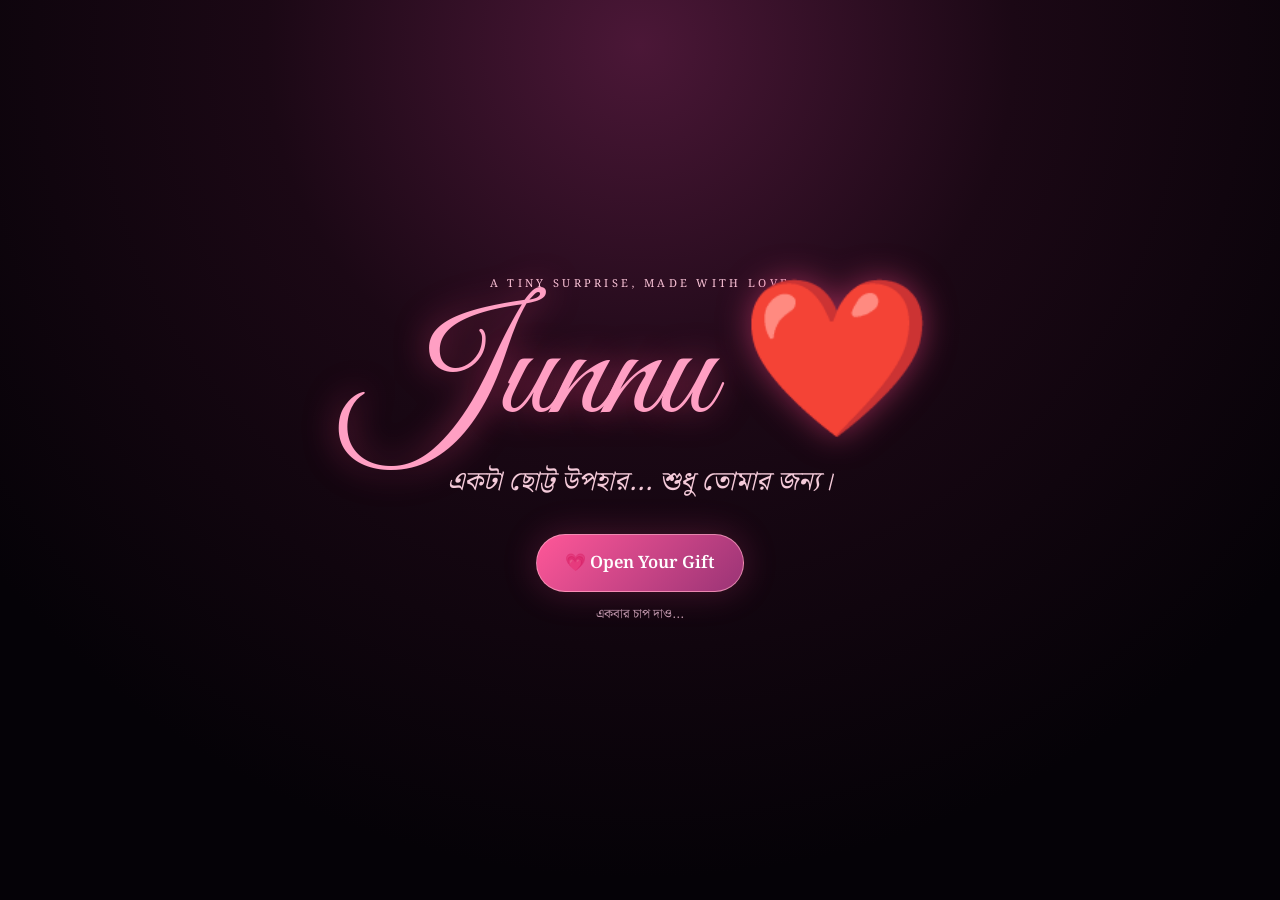
==== commit be2e5837: "Update index.html" ====
--- a/index.html
+++ b/index.html
@@ -1,468 +1,692 @@
 <!doctype html>
 <html lang="bn">
+
 <head>
+
 <meta charset="utf-8">
-<meta name="viewport" content="width=device-width,initial-scale=1,viewport-fit=cover">
-<meta name="theme-color" content="#08040b">
+
+<meta
+  name="viewport"
+  content="width=device-width,initial-scale=1,viewport-fit=cover"
+>
+
+<meta
+  name="theme-color"
+  content="#08040b"
+>
 
 <title>শুধু তোমার জন্য ❤️</title>
 
-<link href="https://fonts.googleapis.com/css2?family=Noto+Serif+Bengali:wght@400;500;600;700&family=Great+Vibes&family=Playfair+Display:wght@500;600;700&display=swap" rel="stylesheet">
+<link
+  href="https://fonts.googleapis.com/css2?family=Noto+Serif+Bengali:wght@400;500;600;700&family=Great+Vibes&family=Playfair+Display:wght@500;600;700&display=swap"
+  rel="stylesheet"
+>
 
 <link rel="stylesheet" href="style.css">
+
 </head>
 
+
 <body>
 
+
 <div id="bg"></div>
 
+
+<!-- =====================================================
+     OPEN SCREEN
+     ===================================================== -->
+
 <section id="open">
-  <div class="inner">
-    <div class="eyebrow">A tiny surprise, made with love</div>
-
-    <h1>Junnu ❤️</h1>
-
-    <p class="sub">একটা ছোট্ট উপহার... শুধু তোমার জন্য।</p>
-
-    <button class="btn" id="go">💗 Open Your Gift</button>
-
-    <div class="hint">একবার চাপ দাও...</div>
-  </div>
-</section>
-
+
+  <div class="inner">
+
+    <div class="eyebrow">
+      A tiny surprise, made with love
+    </div>
+
+    <h1>
+      Junnu ❤️
+    </h1>
+
+    <p class="sub">
+      একটা ছোট্ট উপহার... শুধু তোমার জন্য।
+    </p>
+
+    <button class="btn" id="go">
+      💗 Open Your Gift
+    </button>
+
+    <div class="hint">
+      একবার চাপ দাও...
+    </div>
+
+  </div>
+
+</section>
+
+
+
+<!-- =====================================================
+     EXPERIENCE
+     ===================================================== -->
 
 <main id="exp">
 
+
+<!-- =====================================================
+     LETTER
+     ===================================================== -->
+
 <section>
-<div class="inner">
-
-<div class="box">
-
-  <div class="eyebrow">A little letter</div>
-
-  <div class="title">একটা কথা ছিল...</div>
-
-  <div class="typing" id="typing"></div>
-
-  <div class="mini">
-    <span>love</span>
-    <span>dear</span>
-    <span>smile</span>
-    <span>you</span>
-    <span>♡</span>
-  </div>
-
-
-  <div class="envwrap">
-
-    <div class="env" id="env">
-      <div class="back"></div>
-      <div class="flap"></div>
-      <div class="left"></div>
-      <div class="right"></div>
-      <div class="seal">♥</div>
-    </div>
-
-    <div class="letter">
-      <h2>শুধু তোমার জন্য</h2>
+
+  <div class="inner">
+
+    <div class="box">
+
+      <div class="eyebrow">
+        A little letter
+      </div>
+
+      <div class="title">
+        একটা কথা ছিল...
+      </div>
+
+      <div class="typing" id="typing"></div>
+
+      <div class="mini">
+
+        <span>love</span>
+        <span>dear</span>
+        <span>smile</span>
+        <span>you</span>
+        <span>♡</span>
+
+      </div>
+
+
+      <div class="envwrap">
+
+        <div class="env" id="env">
+
+          <div class="back"></div>
+
+          <div class="flap"></div>
+
+          <div class="left"></div>
+
+          <div class="right"></div>
+
+          <div class="seal">
+            ♥
+          </div>
+
+        </div>
+
+
+        <div class="letter">
+
+          <h2>
+            শুধু তোমার জন্য
+          </h2>
+
+          <p>
+            তুমি আমার জীবনের এমন একজন মানুষ, যাকে ভুলে যাওয়া আমার কাছে নিজের একটা অংশকে ভুলে যাওয়ার মতো। তোমাকে পেয়ে আমি সত্যিই কৃতজ্ঞ। কথা কম হলেও অনুভূতিটা কম নয়—তুমি আমার কাছে অনেক বেশি special। ❤️
+          </p>
+
+        </div>
+
+      </div>
+
+
+      <div class="hint" id="eh">
+        💌 খামটাতে একটু চাপ দাও
+      </div>
+
+    </div>
+
+
+
+    <!-- =================================================
+         SURPRISE
+         ================================================= -->
+
+    <div id="surprise">
+
+      <div class="hint">
+        এবার নিচেরটাতে একটু চাপ দাও... 👀
+      </div>
+
+      <button class="btn" id="rb">
+        ✨ একটা ছোট্ট surprise
+      </button>
+
+      <div id="u">
+
+        U lala<br>
+
+        <span style="font-family:serif;font-size:.55em">
+          🙂👉🏻👈🏻
+        </span>
+
+      </div>
+
+    </div>
+
+
+
+    <!-- =================================================
+         SPECIAL MESSAGE
+         ================================================= -->
+
+    <div
+      class="message-reveal"
+      id="specialMessage"
+    >
+
+      <h2>
+        For You 💗
+      </h2>
 
       <p>
-        তুমি আমার জীবনের এমন একজন মানুষ, যাকে ভুলে যাওয়া আমার কাছে নিজের একটা অংশকে ভুলে যাওয়ার মতো। তোমাকে পেয়ে আমি সত্যিই কৃতজ্ঞ। কথা কম হলেও অনুভূতিটা কম নয়—তুমি আমার কাছে অনেক বেশি special। ❤️
+        কখনো কখনো অনেক কিছু বলা হয় না। তবুও কিছু মানুষ মনের ভেতর এমনভাবে থেকে যায়, যাদের জন্য একটা ছোট্ট website-ও কম মনে হয়। তুমি আমার সেই মানুষ। 🌸
       </p>
-    </div>
-
-  </div>
-
-  <div class="hint" id="eh">💌 খামটাতে একটু চাপ দাও</div>
-
-</div>
-
-
-<div id="surprise">
-
-  <div class="hint">
-    এবার নিচেরটাতে একটু চাপ দাও... 👀
-  </div>
-
-  <button class="btn" id="rb">
-    ✨ একটা ছোট্ট surprise
-  </button>
-
-  <div id="u">
-    U lala<br>
-    <span style="font-family:serif;font-size:.55em">
-      🙂👉🏻👈🏻
-    </span>
-  </div>
-
-</div>
-
-
-<div class="message-reveal" id="specialMessage">
-
-  <h2>For You 💗</h2>
-
-  <p>
-    কখনো কখনো অনেক কিছু বলা হয় না। তবুও কিছু মানুষ মনের ভেতর এমনভাবে থেকে যায়, যাদের জন্য একটা ছোট্ট website-ও কম মনে হয়। তুমি আমার সেই মানুষ। 🌸
-  </p>
-
-</div>
-
-</div>
-</section>
-
-
+
+    </div>
+
+  </div>
+
+</section>
+
+
+
+<!-- =====================================================
+     LITTLE THINGS
+     ===================================================== -->
 
 <section class="caption-section">
 
-<div class="inner">
-
-  <div class="eyebrow">
-    Little things that matter
-  </div>
-
-  <h2 class="section-script-title">
-    কিছু ছোট্ট কথা ❤️
-  </h2>
-
-
-  <div class="caption-grid">
-
-    <div class="caption-card">
-      <div class="icon">♡</div>
-      <h3>My Heartbeat</h3>
-      <small>Tap to open</small>
-
-      <div class="caption-text">
-        তোমার কথা মনে পড়লে অকারণেই হাসি আসে। হয়তো এটাই আমার favourite feeling। 💗
-      </div>
-    </div>
-
-
-    <div class="caption-card">
-      <div class="icon">★</div>
-      <h3>My Safe Place</h3>
-      <small>Tap to open</small>
-
-      <div class="caption-text">
-        সবকিছু ঠিক না থাকলেও তোমাকে ভাবলেই মনটা একটু শান্ত হয়ে যায়। 🌙
-      </div>
-    </div>
-
-
-    <div class="caption-card">
-      <div class="icon">∞</div>
-      <h3>My Forever Person</h3>
-      <small>Tap to open</small>
-
-      <div class="caption-text">
-        সময় বদলাবে, দিন বদলাবে—তবুও তোমার জন্য এই জায়গাটা আমার মনে থেকে যাবে। ❤️
-      </div>
-    </div>
-
-
-    <div class="caption-card">
-      <div class="icon">♧</div>
-      <h3>My Secret Keeper</h3>
-      <small>Tap to open</small>
-
-      <div class="caption-text">
-        কিছু কথা সবাইকে বলা যায় না। কিছু অনুভূতি শুধু তোমার কাছেই safe। 🫶
-      </div>
-    </div>
-
-  </div>
-
-</div>
-</section>
-
-
-
-<section class="memory-section" id="herPhotos">
-
-<div class="inner">
-
-<div class="memory-shell">
-
-  <div class="memory-head">
+  <div class="inner">
 
     <div class="eyebrow">
-      Moment 01 • Her Memories
-    </div>
-
-    <h2>তোমার ছবিগুলো 🌸</h2>
+      Little things that matter
+    </div>
+
+    <h2 class="section-script-title">
+      কিছু ছোট্ট কথা ❤️
+    </h2>
+
+
+    <div class="caption-grid">
+
+
+      <div class="caption-card">
+
+        <div class="icon">
+          ♡
+        </div>
+
+        <h3>
+          My Heartbeat
+        </h3>
+
+        <small>
+          Tap to open
+        </small>
+
+        <div class="caption-text">
+          তোমার কথা মনে পড়লে অকারণেই হাসি আসে। হয়তো এটাই আমার favourite feeling। 💗
+        </div>
+
+      </div>
+
+
+
+      <div class="caption-card">
+
+        <div class="icon">
+          ★
+        </div>
+
+        <h3>
+          My Safe Place
+        </h3>
+
+        <small>
+          Tap to open
+        </small>
+
+        <div class="caption-text">
+          সবকিছু ঠিক না থাকলেও তোমাকে ভাবলেই মনটা একটু শান্ত হয়ে যায়। 🌙
+        </div>
+
+      </div>
+
+
+
+      <div class="caption-card">
+
+        <div class="icon">
+          ∞
+        </div>
+
+        <h3>
+          My Forever Person
+        </h3>
+
+        <small>
+          Tap to open
+        </small>
+
+        <div class="caption-text">
+          সময় বদলাবে, দিন বদলাবে—তবুও তোমার জন্য এই জায়গাটা আমার মনে থেকে যাবে। ❤️
+        </div>
+
+      </div>
+
+
+
+      <div class="caption-card">
+
+        <div class="icon">
+          ♧
+        </div>
+
+        <h3>
+          My Secret Keeper
+        </h3>
+
+        <small>
+          Tap to open
+        </small>
+
+        <div class="caption-text">
+          কিছু কথা সবাইকে বলা যায় না। কিছু অনুভূতি শুধু তোমার কাছেই safe। 🫶
+        </div>
+
+      </div>
+
+
+    </div>
+
+  </div>
+
+</section>
+
+
+
+<!-- =====================================================
+     HER PHOTOS
+     ===================================================== -->
+
+<section
+  class="memory-section"
+  id="herPhotos"
+>
+
+  <div class="inner">
+
+    <div class="memory-shell">
+
+      <div class="memory-head">
+
+        <div class="eyebrow">
+          Moment 01 • Her Memories
+        </div>
+
+        <h2>
+          তোমার ছবিগুলো 🌸
+        </h2>
+
+        <p>
+          একটা ছবি কয়েক সেকেন্ড থাকবে, তারপর নরম transition-এ পরের স্মৃতিটা আসবে।
+        </p>
+
+      </div>
+
+
+      <div
+        class="slideshow"
+        id="herSlide"
+      >
+
+        <img
+          class="slide-img active"
+          id="herImg"
+          alt="Her memory"
+        >
+
+        <div class="slide-shade"></div>
+
+        <div
+          class="slide-count"
+          id="herCount"
+        ></div>
+
+      </div>
+
+
+      <div
+        class="dots"
+        id="herDots"
+      ></div>
+
+    </div>
+
+  </div>
+
+</section>
+
+
+
+<!-- =====================================================
+     HER VIDEOS
+     ===================================================== -->
+
+<section
+  class="video-section"
+  id="herVideos"
+>
+
+  <div class="inner">
+
+    <div class="video-shell">
+
+      <div class="eyebrow">
+        Moment 02 • Her Videos
+      </div>
+
+      <h2 class="video-title">
+        তোমার ভিডিওগুলো 🎬
+      </h2>
+
+      <p class="video-sub">
+        একটা শেষ হলে সুন্দরভাবে পরের ভিডিও আসবে।
+      </p>
+
+
+      <div
+        class="video-player-wrap"
+        id="girlVideoWrap"
+      >
+
+        <video
+          id="girlVideo"
+          class="seq-video"
+          controls
+          playsinline
+          preload="metadata"
+        ></video>
+
+
+        <div class="video-overlay">
+
+          <div class="play-bubble">
+            ▶
+          </div>
+
+        </div>
+
+      </div>
+
+
+      <div class="video-meta">
+
+        <div
+          class="video-status"
+          id="girlStatus"
+        >
+          ▶️ ভিডিও শুরু করতে Play চাপো
+        </div>
+
+        <a
+          class="download-btn"
+          id="girlDownload"
+          download
+        >
+          ⬇️ Download
+        </a>
+
+      </div>
+
+    </div>
+
+  </div>
+
+</section>
+
+
+
+<!-- =====================================================
+     MY PHOTOS
+     ===================================================== -->
+
+<section
+  class="memory-section"
+  id="myPhotos"
+>
+
+  <div class="inner">
+
+    <div class="memory-shell">
+
+      <div class="memory-head">
+
+        <div class="eyebrow">
+          Moment 03 • My Memories
+        </div>
+
+        <h2>
+          আমার ছবিগুলো 👦
+        </h2>
+
+        <p>
+          আমার দেওয়া সব ছবিও একইভাবে একটার পর একটা transition-এ দেখাবে।
+        </p>
+
+      </div>
+
+
+      <div
+        class="slideshow"
+        id="mySlide"
+      >
+
+        <img
+          class="slide-img active"
+          id="myImg"
+          alt="My memory"
+        >
+
+        <div class="slide-shade"></div>
+
+        <div
+          class="slide-count"
+          id="myCount"
+        ></div>
+
+      </div>
+
+
+      <div
+        class="dots"
+        id="myDots"
+      ></div>
+
+    </div>
+
+  </div>
+
+</section>
+
+
+
+<!-- =====================================================
+     SPECIAL VIDEO
+     ===================================================== -->
+
+<section
+  class="special"
+  id="specialVideo"
+>
+
+  <div class="inner">
+
+    <div class="special-box">
+
+      <div class="eyebrow">
+        Moment 04 • Just One Special Video
+      </div>
+
+      <h2>
+        Special Video ❤️
+      </h2>
+
+      <p>
+        এই জায়গায় শুধু ওই একটি special video—আলাদা, একদম তোমার জন্য।
+      </p>
+
+
+      <video
+        id="specialPlayer"
+        class="special-video"
+        controls
+        playsinline
+        preload="metadata"
+      ></video>
+
+
+      <div class="video-meta">
+
+        <div class="video-status">
+          ❤️ Our special moment
+        </div>
+
+        <a
+          class="download-btn"
+          id="specialDownload"
+          download
+        >
+          ⬇️ Download Special Video
+        </a>
+
+      </div>
+
+    </div>
+
+  </div>
+
+</section>
+
+
+
+<!-- =====================================================
+     VOICE
+     ===================================================== -->
+
+<section class="voice-section">
+
+  <div class="inner">
+
+    <div class="voice-box">
+
+      <div class="eyebrow">
+        Moment 05 • Voice Message
+      </div>
+
+      <h2 class="voice-title">
+        একটা Voice Message 🎙️
+      </h2>
+
+      <div class="orb">
+        ♡
+      </div>
+
+      <p class="voice-text">
+        তোমার জন্য voice-message sectionটা রাখা হলো। এই build-এ কোনো আলাদা audio file পাওয়া যায়নি, তাই এখানে player placeholder আছে—অডিও দিলে এখানেই বসবে।
+      </p>
+
+    </div>
+
+  </div>
+
+</section>
+
+
+
+<!-- =====================================================
+     COUPLE / OUR PHOTO
+     ===================================================== -->
+
+<section
+  class="couple-section"
+  id="couple"
+>
+
+  <div class="inner">
+
+    <div class="eyebrow">
+      Moment 06 • Us
+    </div>
+
+    <h2 class="couple-title">
+      আমাদের ছবি 👫
+    </h2>
+
+    <p class="couple-sub">
+      আমাদের একসাথে থাকা একটি সুন্দর মুহূর্ত।
+    </p>
+
+
+    <!-- শুধু ১টা ছবির জায়গা -->
+
+    <div
+      class="couple-grid"
+      id="coupleGrid"
+    ></div>
+
+  </div>
+
+</section>
+
+
+
+<!-- =====================================================
+     ENDING
+     ===================================================== -->
+
+<section class="ending">
+
+  <div class="inner">
+
+    <div class="eyebrow">
+      The End • But Not Really
+    </div>
+
+    <h2>
+      শেষে শুধু এটুকুই... ❤️
+    </h2>
 
     <p>
-      একটা ছবি কয়েক সেকেন্ড থাকবে, তারপর নরম transition-এ পরের স্মৃতিটা আসবে।
+      অনেক কথা, অনেক ছবি, অনেক স্মৃতি—সবকিছুর শেষে একটা কথাই থেকে যায়। তুমি আমার কাছে সত্যিই অনেক special। যত দূরেই থাকো, আমার মনের এই ছোট্ট জায়গাটা তোমারই থাকবে।
     </p>
 
-  </div>
-
-
-  <div class="slideshow" id="herSlide">
-
-    <img
-      class="slide-img active"
-      id="herImg"
-      alt="Her memory"
-    >
-
-    <div class="slide-shade"></div>
-
-    <div
-      class="slide-count"
-      id="herCount">
-    </div>
-
-  </div>
-
-  <div class="dots" id="herDots"></div>
-
-</div>
-
-</div>
-</section>
-
-
-
-<section class="video-section" id="herVideos">
-
-<div class="inner">
-
-<div class="video-shell">
-
-  <div class="eyebrow">
-    Moment 02 • Her Videos
-  </div>
-
-  <h2 class="video-title">
-    তোমার ভিডিওগুলো 🎬
-  </h2>
-
-  <p class="video-sub">
-    একটা শেষ হলে সুন্দরভাবে পরের ভিডিও আসবে।
-  </p>
-
-
-  <div class="video-player-wrap" id="girlVideoWrap">
-
-    <video
-      id="girlVideo"
-      class="seq-video"
-      controls
-      playsinline
-      preload="metadata">
-    </video>
-
-    <div class="video-overlay">
-      <div class="play-bubble">▶</div>
-    </div>
-
-  </div>
-
-
-  <div class="video-meta">
-
-    <div
-      class="video-status"
-      id="girlStatus">
-      ▶️ ভিডিও শুরু করতে Play চাপো
-    </div>
-
-    <a
-      class="download-btn"
-      id="girlDownload"
-      download>
-      ⬇️ Download
-    </a>
-
-  </div>
-
-</div>
-
-</div>
-</section>
-
-
-
-<section class="memory-section" id="myPhotos">
-
-<div class="inner">
-
-<div class="memory-shell">
-
-  <div class="memory-head">
-
-    <div class="eyebrow">
-      Moment 03 • My Memories
-    </div>
-
-    <h2>আমার ছবিগুলো 👦</h2>
-
-    <p>
-      আমার দেওয়া সব ছবিও একইভাবে একটার পর একটা transition-এ দেখাবে।
-    </p>
-
-  </div>
-
-
-  <div class="slideshow" id="mySlide">
-
-    <img
-      class="slide-img active"
-      id="myImg"
-      alt="My memory"
-    >
-
-    <div class="slide-shade"></div>
-
-    <div
-      class="slide-count"
-      id="myCount">
-    </div>
-
-  </div>
-
-  <div class="dots" id="myDots"></div>
-
-</div>
-
-</div>
-</section>
-
-
-
-<section class="special" id="specialVideo">
-
-<div class="inner">
-
-<div class="special-box">
-
-  <div class="eyebrow">
-    Moment 04 • Just One Special Video
-  </div>
-
-  <h2>Special Video ❤️</h2>
-
-  <p>
-    এই জায়গায় শুধু ওই একটি special video—আলাদা, একদম তোমার জন্য।
-  </p>
-
-
-  <video
-    id="specialPlayer"
-    class="special-video"
-    controls
-    playsinline
-    preload="metadata">
-  </video>
-
-
-  <div class="video-meta">
-
-    <div class="video-status">
-      ❤️ Our special moment
-    </div>
-
-    <a
-      class="download-btn"
-      id="specialDownload"
-      download>
-      ⬇️ Download Special Video
-    </a>
-
-  </div>
-
-</div>
-
-</div>
-</section>
-
-
-
-<section class="voice-section">
-
-<div class="inner">
-
-<div class="voice-box">
-
-  <div class="eyebrow">
-    Moment 05 • Voice Message
-  </div>
-
-  <h2 class="voice-title">
-    একটা Voice Message 🎙️
-  </h2>
-
-  <div class="orb">♡</div>
-
-  <p class="voice-text">
-    তোমার জন্য voice-message sectionটা রাখা হলো। এই build-এ কোনো আলাদা audio file পাওয়া যায়নি, তাই এখানে player placeholder আছে—অডিও দিলে এখানেই বসবে।
-  </p>
-
-</div>
-
-</div>
-</section>
-
-
-
-<section class="couple-section" id="couple">
-
-<div class="inner">
-
-  <div class="eyebrow">
-    Moment 06 • Us
-  </div>
-
-  <h2 class="couple-title">
-    আমাদের ছবি 👫
-  </h2>
-
-  <p class="couple-sub">
-    একসাথে থাকা কয়েকটা সুন্দর মুহূর্ত।
-  </p>
-
-  <div
-    class="couple-grid"
-    id="coupleGrid">
-  </div>
-
-</div>
-</section>
-
-
-
-<section class="ending">
-
-<div class="inner">
-
-  <div class="eyebrow">
-    The End • But Not Really
-  </div>
-
-  <h2>
-    শেষে শুধু এটুকুই... ❤️
-  </h2>
-
-  <p>
-    অনেক কথা, অনেক ছবি, অনেক স্মৃতি—সবকিছুর শেষে একটা কথাই থেকে যায়। তুমি আমার কাছে সত্যিই অনেক special। যত দূরেই থাকো, আমার মনের এই ছোট্ট জায়গাটা তোমারই থাকবে।
-  </p>
-
-
-  <div id="backTop">
-
-    <button
-      class="btn"
-      id="backTopBtn">
-      💗 আবার শুরু থেকে দেখো
-    </button>
-
-  </div>
-
-</div>
-
-</section>
+
+    <div id="backTop">
+
+      <button
+        class="btn"
+        id="backTopBtn"
+      >
+        💗 আবার শুরু থেকে দেখো
+      </button>
+
+    </div>
+
+  </div>
+
+</section>
+
 
 </main>
 
@@ -470,4 +694,5 @@
 <script src="script.js"></script>
 
 </body>
-    </html>
+
+          </html>
--- a/style.css
+++ b/style.css
@@ -1,1573 +1,987 @@
-* {
-    margin: 0;
-    padding: 0;
-    box-sizing: border-box;
-}
-
-
-html,
-body {
-    width: 100%;
-    height: 100%;
-}
-
-
-body {
-    overflow: hidden;
-
-    background: #050308;
-
-    color: white;
-
-    font-family:
-        "Noto Serif Bengali",
-        serif;
-}
-
-
-/* ==========================================
-   BACKGROUND
-========================================== */
-
-.background {
-    position: fixed;
-
-    inset: 0;
-
-    overflow: hidden;
-
-    background:
-        radial-gradient(
-            circle at 50% 5%,
-            rgba(135, 20, 88, 0.55),
-            transparent 42%
-        ),
-
-        radial-gradient(
-            circle at 10% 45%,
-            rgba(95, 15, 70, 0.30),
-            transparent 38%
-        ),
-
-        radial-gradient(
-            circle at 90% 65%,
-            rgba(120, 20, 85, 0.25),
-            transparent 38%
-        ),
-
-        linear-gradient(
-            180deg,
-            #25091f 0%,
-            #170713 40%,
-            #090309 75%,
-            #030205 100%
-        );
-
-    z-index: -10;
-}
-
-
-/* ==========================================
-   GLOW
-========================================== */
-
-.purple-glow {
-    position: absolute;
-
-    width: 420px;
-    height: 420px;
-
-    border-radius: 50%;
-
-    filter: blur(100px);
-
-    opacity: 0.18;
-
-    pointer-events: none;
-
-    animation:
-        floatingGlow
-        9s
-        ease-in-out
-        infinite;
-}
-
-
-.glow-1 {
-    top: -180px;
-    left: 50%;
-
+*{
+  box-sizing:border-box;
+}
+
+html{
+  scroll-behavior:smooth;
+}
+
+body{
+  margin:0;
+  background:#070309;
+  color:#fff5f9;
+  font-family:"Noto Serif Bengali",serif;
+  overflow-x:hidden;
+}
+
+body:before{
+  content:"";
+  position:fixed;
+  inset:0;
+  background:
+    radial-gradient(
+      circle at 50% 5%,
+      #4b1737 0,
+      #1b0815 35%,
+      #050207 78%
+    );
+  z-index:-8;
+}
+
+#bg{
+  position:fixed;
+  inset:0;
+  overflow:hidden;
+  pointer-events:none;
+  z-index:-1;
+}
+
+.bg-photo{
+  position:absolute;
+  width:92px;
+  height:124px;
+  object-fit:cover;
+  border-radius:16px;
+  padding:2px;
+  background:linear-gradient(
+    135deg,
+    #ff9bc2,
+    #b991ff
+  );
+  box-shadow:0 0 30px #ff5c9855;
+  opacity:0;
+  animation:bgPhoto 4.8s ease forwards;
+}
+
+@keyframes bgPhoto{
+
+  0%{
+    opacity:0;
     transform:
-        translateX(-50%);
-
-    background: #b51c82;
-}
-
-
-.glow-2 {
-    top: 25%;
-    left: -220px;
-
-    background: #7d155f;
-
-    animation-delay: -3s;
-}
-
-
-.glow-3 {
-    top: 35%;
-    right: -220px;
-
-    background: #8e1c6d;
-
-    animation-delay: -6s;
-}
-
-
-@keyframes floatingGlow {
-
-    0%,
-    100% {
-        transform:
-            translateY(0)
-            scale(1);
-
-        opacity: 0.14;
+      scale(.78)
+      translateY(25px)
+      rotate(-7deg);
+  }
+
+  15%{
+    opacity:.42;
+    transform:scale(1);
+  }
+
+  75%{
+    opacity:.42;
+  }
+
+  100%{
+    opacity:0;
+    transform:
+      scale(.9)
+      translateY(-22px)
+      rotate(7deg);
+  }
+
+}
+
+.particle{
+  position:absolute;
+  opacity:0;
+  animation:floatUp linear forwards;
+  text-shadow:0 0 14px currentColor;
+}
+
+@keyframes floatUp{
+
+  0%{
+    opacity:0;
+    transform:
+      translateY(35px)
+      scale(.7)
+      rotate(0deg);
+  }
+
+  12%{
+    opacity:.8;
+  }
+
+  82%{
+    opacity:.65;
+  }
+
+  100%{
+    opacity:0;
+    transform:
+      translateY(-150px)
+      scale(1.1)
+      rotate(30deg);
+  }
+
+}
+
+.spark{
+  position:absolute;
+  width:4px;
+  height:4px;
+  border-radius:50%;
+  background:#ffd7e6;
+  box-shadow:0 0 14px #ff8fbd;
+  animation:twinkle 2.6s ease-in-out infinite;
+}
+
+@keyframes twinkle{
+
+  0%,100%{
+    opacity:.15;
+    transform:scale(.5);
+  }
+
+  50%{
+    opacity:.9;
+    transform:scale(1.5);
+  }
+
+}
+
+section{
+  position:relative;
+  z-index:1;
+  min-height:100svh;
+  padding:48px 18px;
+  display:grid;
+  place-items:center;
+}
+
+.inner{
+  width:min(850px,100%);
+  margin:0 auto;
+  text-align:center;
+}
+
+.eyebrow{
+  font-size:11px;
+  letter-spacing:.3em;
+  text-transform:uppercase;
+  color:#fbc4d8;
+}
+
+h1{
+  font:
+    400 clamp(74px,20vw,155px)/.9
+    "Great Vibes";
+  color:#ff9fc3;
+  text-shadow:0 0 32px #ff478780;
+  margin:14px 0;
+}
+
+.sub{
+  font-size:clamp(18px,4.8vw,27px);
+  color:#f4cad9;
+  font-style:italic;
+  margin:0 0 30px;
+}
+
+.btn{
+  border:1px solid #ffabc7aa;
+  border-radius:999px;
+  padding:14px 28px;
+  background:
+    linear-gradient(
+      135deg,
+      #ff5798,
+      #9a3476
+    );
+  color:white;
+  font:
+    600 17px
+    "Noto Serif Bengali";
+  box-shadow:0 0 35px #ff4f9338;
+  cursor:pointer;
+}
+
+.hint{
+  font-size:13px;
+  color:#bd94a9;
+  margin-top:12px;
+}
+
+#exp{
+  display:none;
+}
+
+#exp.show{
+  display:block;
+  animation:fade .8s ease;
+}
+
+@keyframes fade{
+
+  from{
+    opacity:0;
+  }
+
+  to{
+    opacity:1;
+  }
+
+}
+
+.box{
+  width:min(680px,100%);
+  padding:25px;
+  border:1px solid #ffb2cc40;
+  border-radius:25px;
+  background:#ffffff08;
+  backdrop-filter:blur(10px);
+  box-shadow:0 25px 90px #0009;
+}
+
+.title{
+  font:
+    600 clamp(28px,7vw,48px)
+    "Playfair Display";
+  color:#ffd5e3;
+}
+
+.typing{
+  min-height:90px;
+  margin:14px 0;
+  color:#ffe7f0;
+  font-size:clamp(18px,4.5vw,23px);
+  line-height:1.7;
+}
+
+.mini{
+  display:flex;
+  justify-content:center;
+  gap:8px;
+  flex-wrap:wrap;
+  margin:20px 0 28px;
+}
+
+.mini span{
+  font:
+    24px
+    "Great Vibes";
+  color:#ffabc8;
+  border:1px solid #ff9dbd35;
+  border-radius:12px;
+  padding:4px 10px;
+}
+
+.envwrap{
+  height:250px;
+  display:grid;
+  place-items:end center;
+  position:relative;
+  margin-top:8px;
+  overflow:visible;
+}
+
+.env{
+  position:relative;
+  width:min(300px,78vw);
+  height:165px;
+  cursor:pointer;
+  z-index:7;
+}
+
+.back{
+  position:absolute;
+  inset:0;
+  background:
+    linear-gradient(
+      145deg,
+      #ff91b8,
+      #a72b66
+    );
+  border-radius:12px;
+}
+
+.flap{
+  position:absolute;
+  top:0;
+  left:0;
+  width:100%;
+  height:86%;
+  background:#ffb3ca;
+  clip-path:polygon(
+    0 0,
+    100% 0,
+    50% 62%
+  );
+  transform-origin:top;
+  transition:.8s;
+  z-index:4;
+}
+
+.left,
+.right{
+  position:absolute;
+  bottom:0;
+  width:55%;
+  height:100%;
+  background:#d9467f;
+  z-index:3;
+}
+
+.left{
+  left:0;
+  clip-path:polygon(
+    0 0,
+    100% 100%,
+    0 100%
+  );
+}
+
+.right{
+  right:0;
+  clip-path:polygon(
+    100% 0,
+    100% 100%,
+    0 100%
+  );
+}
+
+.seal{
+  position:absolute;
+  z-index:6;
+  left:50%;
+  top:48%;
+  transform:translate(-50%,-50%);
+  width:48px;
+  height:48px;
+  border-radius:50%;
+  display:grid;
+  place-items:center;
+  background:#ff4e91;
+  border:2px solid #ffd2e1;
+  box-shadow:0 0 22px #ff4e91;
+  transition:.4s;
+}
+
+.env.open .flap{
+  transform:rotateX(180deg);
+}
+
+.env.open .seal{
+  opacity:0;
+}
+
+.letter{
+  position:absolute;
+  pointer-events:none;
+  z-index:8;
+  left:50%;
+  bottom:35px;
+  transform:
+    translateX(-50%)
+    translateY(-10px)
+    rotate(-1deg);
+  width:min(270px,72vw);
+  min-height:250px;
+  padding:25px 20px;
+  background:
+    linear-gradient(
+      160deg,
+      #fffaf2,
+      #f5e5d4
+    );
+  color:#5a2940;
+  border-radius:6px;
+  box-shadow:0 15px 35px #0008;
+  opacity:0;
+}
+
+@keyframes letterFall{
+
+  0%{
+    opacity:0;
+    transform:
+      translateX(-50%)
+      translateY(-28px)
+      rotate(-2deg)
+      scale(.96);
+  }
+
+  35%{
+    opacity:1;
+    transform:
+      translateX(-50%)
+      translateY(-55px)
+      rotate(2deg)
+      scale(1);
+  }
+
+  68%{
+    opacity:1;
+    transform:
+      translateX(-50%)
+      translateY(22px)
+      rotate(-1deg)
+      scale(1);
+  }
+
+  100%{
+    opacity:1;
+    transform:
+      translateX(-50%)
+      translateY(112px)
+      rotate(2deg)
+      scale(1);
+  }
+
+}
+
+.env.open~.letter{
+  animation:
+    letterFall
+    1.45s
+    cubic-bezier(.22,.72,.25,1)
+    forwards;
+}
+
+.letter h2{
+  font:
+    38px
+    "Great Vibes";
+  color:#9d3564;
+  margin:0 0 12px;
+}
+
+.letter p{
+  font-size:17px;
+  line-height:1.8;
+  margin:0;
+}
+
+#surprise{
+  margin:80px auto 0;
+  opacity:0;
+  transform:translateY(20px);
+  transition:.7s;
+}
+
+#surprise.show{
+  opacity:1;
+  transform:none;
+}
+
+#u{
+  font:
+    400 clamp(55px,13vw,92px)/1.1
+    "Great Vibes";
+  color:#ff9fc3;
+  text-shadow:0 0 25px #ff4e91;
+  opacity:0;
+  transform:scale(.7);
+  height:0;
+  transition:.7s;
+}
+
+#u.show{
+  height:130px;
+  opacity:1;
+  transform:scale(1);
+}
+
+.message-reveal{
+  max-width:720px;
+  margin:50px auto 0;
+  padding:28px;
+  border:1px solid #ffb2cc35;
+  border-radius:25px;
+  background:#ff80ad0c;
+  box-shadow:0 20px 70px #0008;
+  opacity:0;
+  transform:translateY(30px);
+  transition:.8s;
+}
+
+.message-reveal.show{
+  opacity:1;
+  transform:none;
+}
+
+.message-reveal h2{
+  font:
+    400 clamp(40px,10vw,68px)
+    "Great Vibes";
+  color:#ffabc9;
+  margin:0 0 10px;
+}
+
+.message-reveal p{
+  font-size:17px;
+  line-height:1.9;
+  color:#f6dbe5;
+  margin:0;
+}
+
+.caption-section{
+  padding:70px 18px!important;
+  min-height:auto!important;
+}
+
+.section-script-title{
+  font:
+    400 clamp(48px,12vw,78px)
+    "Great Vibes";
+  color:#ffabc9;
+  margin:10px 0;
+}
+
+.caption-grid{
+  display:grid;
+  grid-template-columns:
+    repeat(2,minmax(0,1fr));
+  gap:14px;
+  max-width:780px;
+  margin:28px auto 0;
+}
+
+.caption-card{
+  border:1px solid #ffb3cc40;
+  border-radius:24px;
+  padding:24px 16px;
+  background:
+    linear-gradient(
+      145deg,
+      #ffffff0d,
+      #ff6b9b08
+    );
+  box-shadow:0 18px 55px #0008;
+  cursor:pointer;
+  transition:.25s;
+}
+
+.caption-card:hover{
+  transform:translateY(-4px);
+}
+
+.caption-card .icon{
+  font-size:34px;
+}
+
+.caption-card h3{
+  margin:8px 0 4px;
+  color:#ffd7e5;
+  font:
+    600 23px
+    "Playfair Display";
+}
+
+.caption-card small{
+  color:#cdaabd;
+}
+
+.caption-text{
+  display:none;
+  margin-top:14px;
+  color:#f4dbe4;
+  line-height:1.8;
+  font-size:15px;
+}
+
+.caption-card.open .caption-text{
+  display:block;
+  animation:fade .5s ease;
+}
+
+.memory-section{
+  padding:75px 18px!important;
+  min-height:auto!important;
+}
+
+.memory-shell{
+  width:min(760px,100%);
+  margin:0 auto;
+  padding:18px;
+  border:1px solid #ffb3cc45;
+  border-radius:30px;
+  background:
+    linear-gradient(
+      145deg,
+      #ffffff0b,
+      #ff5f9807
+    );
+  box-shadow:0 25px 90px #000a;
+}
+
+.memory-head h2{
+  font:
+    400 clamp(48px,12vw,78px)
+    "Great Vibes";
+  color:#ffabc9;
+  margin:0;
+  text-shadow:0 0 25px #ff4e9148;
+}
+
+.memory-head p{
+  color:#cfa9bd;
+  margin:8px 0 24px;
+}
+
+.slideshow{
+  position:relative;
+  aspect-ratio:4/5;
+  border-radius:22px;
+  overflow:hidden;
+  background:#050207;
+}
+
+.slide-img{
+  position:absolute;
+  inset:0;
+  width:100%;
+  height:100%;
+  object-fit:cover;
+  opacity:0;
+  transform:scale(1.04);
+  transition:
+    opacity 1.15s ease,
+    transform 4s ease;
+}
+
+.slide-img.active{
+  opacity:1;
+  transform:scale(1);
+}
+
+.slide-shade{
+  position:absolute;
+  inset:auto 0 0;
+  height:32%;
+  background:
+    linear-gradient(
+      transparent,
+      #000b
+    );
+  pointer-events:none;
+}
+
+.slide-count{
+  position:absolute;
+  top:12px;
+  right:12px;
+  padding:7px 11px;
+  border-radius:999px;
+  background:#0008;
+  border:1px solid #fff3;
+  color:#ffe6ef;
+  font-size:12px;
+  backdrop-filter:blur(8px);
+}
+
+.dots{
+  display:flex;
+  justify-content:center;
+  gap:6px;
+  flex-wrap:wrap;
+  margin:13px auto 0;
+  max-width:90%;
+}
+
+.dot{
+  width:6px;
+  height:6px;
+  border-radius:50%;
+  background:#ffffff35;
+}
+
+.dot.active{
+  background:#ff9fc3;
+  box-shadow:0 0 10px #ff79ae;
+}
+
+.video-section{
+  padding:75px 18px!important;
+  min-height:auto!important;
+}
+
+.video-shell{
+  width:min(760px,100%);
+  margin:0 auto;
+  padding:18px;
+  border:1px solid #ffb3cc45;
+  border-radius:30px;
+  background:
+    linear-gradient(
+      145deg,
+      #ffffff0b,
+      #a78cff08
+    );
+  box-shadow:0 25px 90px #000a;
+}
+
+.video-title{
+  font:
+    400 clamp(48px,12vw,78px)
+    "Great Vibes";
+  color:#ffb2cc;
+  margin:0;
+}
+
+.video-sub{
+  color:#cfa9bd;
+  margin:8px 0 20px;
+}
+
+.video-player-wrap{
+  position:relative;
+  border-radius:22px;
+  overflow:hidden;
+  background:#020107;
+  border:1px solid #ffabc755;
+  box-shadow:0 20px 70px #000b;
+}
+
+.seq-video{
+  display:block;
+  width:100%;
+  max-height:78svh;
+  object-fit:contain;
+  background:#020107;
+}
+
+.video-overlay{
+  position:absolute;
+  inset:0;
+  display:grid;
+  place-items:center;
+  pointer-events:none;
+}
+
+.play-bubble{
+  width:68px;
+  height:68px;
+  border-radius:50%;
+  display:grid;
+  place-items:center;
+  background:#ff5a9bce;
+  border:1px solid #fff8;
+  box-shadow:0 0 35px #ff5a9b88;
+  font-size:28px;
+  opacity:.92;
+  transition:.3s;
+}
+
+.video-player-wrap.playing .play-bubble{
+  opacity:0;
+  transform:scale(.8);
+}
+
+.video-meta{
+  display:flex;
+  align-items:center;
+  justify-content:space-between;
+  gap:10px;
+  margin-top:12px;
+  flex-wrap:wrap;
+}
+
+.video-status{
+  color:#d8b7c9;
+  font-size:13px;
+}
+
+.download-btn{
+  border:1px solid #ffabc780;
+  border-radius:999px;
+  padding:9px 14px;
+  background:#ff4f9330;
+  color:#fff;
+  text-decoration:none;
+  font-size:13px;
+  white-space:nowrap;
+}
+
+.special{
+  padding:80px 18px!important;
+  min-height:auto!important;
+}
+
+.special-box{
+  width:min(760px,100%);
+  margin:0 auto;
+  padding:20px;
+  border:1px solid #ffb3cc55;
+  border-radius:30px;
+  background:
+    radial-gradient(
+      circle at 50% 10%,
+      #ff579820,
+      #8d5cff0b
+    );
+  box-shadow:
+    0 0 80px #ff4f9320,
+    0 25px 90px #000b;
+}
+
+.special-box h2{
+  font:
+    400 clamp(55px,13vw,90px)
+    "Great Vibes";
+  color:#ffabc9;
+  margin:0;
+}
+
+.special-box p{
+  color:#d9b4c5;
+}
+
+.special-video{
+  width:100%;
+  max-height:78svh;
+  object-fit:contain;
+  border-radius:20px;
+  background:#020107;
+  border:1px solid #ffabc755;
+  display:block;
+}
+
+.couple-section{
+  padding:75px 18px!important;
+  min-height:auto!important;
+}
+
+.couple-grid{
+  display:grid;
+  grid-template-columns:
+    repeat(2,1fr);
+  gap:14px;
+  max-width:780px;
+  margin:25px auto 0;
+}
+
+.couple-card{
+  border-radius:22px;
+  overflow:hidden;
+  border:1px solid #ffb3cc40;
+  box-shadow:0 18px 60px #0009;
+}
+
+.couple-card img{
+  width:100%;
+  height:390px;
+  object-fit:cover;
+  display:block;
+}
+
+.voice-section{
+  padding:75px 18px!important;
+  min-height:auto!important;
+}
+
+.voice-box{
+  max-width:700px;
+  margin:0 auto;
+  padding:28px;
+  border:1px solid #c3a0ff45;
+  border-radius:28px;
+  background:#9d68ff10;
+  box-shadow:0 20px 70px #0009;
+}
+
+.voice-title{
+  font:
+    400 clamp(48px,12vw,78px)
+    "Great Vibes";
+  color:#ffb2cc;
+  margin:0;
+}
+
+.voice-text{
+  color:#d9b4c5;
+  line-height:1.8;
+}
+
+.orb{
+  width:88px;
+  height:88px;
+  margin:18px auto;
+  border-radius:50%;
+  display:grid;
+  place-items:center;
+  border:1px solid #ffabc7;
+  box-shadow:0 0 35px #ff57985c;
+  animation:orb 1.7s infinite;
+}
+
+@keyframes orb{
+
+  50%{
+    transform:scale(1.07);
+    box-shadow:0 0 55px #ff579880;
+  }
+
+}
+
+.couple-title{
+  font:
+    400 clamp(52px,13vw,86px)
+    "Great Vibes";
+  color:#ffabc9;
+  margin:0;
+}
+
+.couple-sub{
+  color:#cfa9bd;
+}
+
+.ending{
+  min-height:100svh!important;
+  padding:90px 18px!important;
+  text-align:center;
+}
+
+.ending h2{
+  font:
+    400 clamp(55px,15vw,105px)
+    "Great Vibes";
+  color:#ffabc9;
+  text-shadow:0 0 35px #ff4f9180;
+  margin:20px 0;
+}
+
+.ending p{
+  max-width:700px;
+  margin:0 auto;
+  color:#f4dce5;
+  font-size:18px;
+  line-height:2;
+}
+
+#backTop{
+  margin-top:35px;
+}
+
+@media(max-width:600px){
+
+  .caption-grid,
+  .couple-grid{
+    grid-template-columns:1fr;
+  }
+
+  .couple-card img{
+    height:500px;
+  }
+
+  .memory-shell,
+  .video-shell,
+  .special-box{
+    padding:12px;
+  }
+
+}
+
+@media(prefers-reduced-motion:reduce){
+
+  *,
+  *:before,
+  *:after{
+    animation-duration:.01ms!important;
+    animation-iteration-count:1!important;
+    scroll-behavior:auto!important;
+    transition:none!important;
+  }
+
     }
-
-    50% {
-        transform:
-            translateY(25px)
-            scale(1.08);
-
-        opacity: 0.23;
-    }
-}
-
-
-/* ==========================================
-   STARS
-========================================== */
-
-.stars {
-    position: absolute;
-
-    inset: 0;
-
-    opacity: 0.22;
-
-    background-image:
-        radial-gradient(
-            circle,
-            white 1px,
-            transparent 1px
-        ),
-
-        radial-gradient(
-            circle,
-            white 1px,
-            transparent 1px
-        ),
-
-        radial-gradient(
-            circle,
-            white 1px,
-            transparent 1px
-        );
-
-    background-size:
-        140px 170px,
-        220px 250px,
-        300px 310px;
-
-    background-position:
-        10px 20px,
-        80px 100px,
-        150px 40px;
-
-    animation:
-        starsMove
-        18s
-        linear
-        infinite;
-}
-
-
-@keyframes starsMove {
-
-    from {
-        transform:
-            translateY(0);
-    }
-
-    to {
-        transform:
-            translateY(-100px);
-    }
-}
-
-
-/* ==========================================
-   FLOATING HEARTS
-========================================== */
-
-.floating-heart {
-    position: absolute;
-
-    color: rgba(255, 170, 210, 0.45);
-
-    font-family: Georgia, serif;
-
-    font-size: 25px;
-
-    pointer-events: none;
-
-    animation:
-        floatingHeart
-        8s
-        ease-in-out
-        infinite;
-}
-
-
-.heart-1 {
-    left: 8%;
-    top: 20%;
-
-    animation-delay: -1s;
-}
-
-
-.heart-2 {
-    right: 10%;
-    top: 30%;
-
-    font-size: 18px;
-
-    animation-delay: -4s;
-}
-
-
-.heart-3 {
-    left: 15%;
-    bottom: 15%;
-
-    font-size: 20px;
-
-    animation-delay: -6s;
-}
-
-
-.heart-4 {
-    right: 12%;
-    bottom: 12%;
-
-    font-size: 28px;
-
-    animation-delay: -2s;
-}
-
-
-@keyframes floatingHeart {
-
-    0%,
-    100% {
-        transform:
-            translateY(0)
-            rotate(-8deg);
-
-        opacity: 0.25;
-    }
-
-    50% {
-        transform:
-            translateY(-25px)
-            rotate(8deg);
-
-        opacity: 0.7;
-    }
-}
-
-
-/* ==========================================
-   LANDING
-========================================== */
-
-.landing-screen {
-    position: fixed;
-
-    inset: 0;
-
-    width: 100%;
-    height: 100vh;
-
-    display: flex;
-
-    align-items: center;
-    justify-content: center;
-
-    padding: 20px;
-
-    opacity: 1;
-
-    transform: scale(1);
-
-    transition:
-        opacity 0.7s ease,
-        transform 0.8s ease;
-
-    z-index: 10;
-}
-
-
-.landing-content {
-    width: 100%;
-
-    max-width: 600px;
-
-    text-align: center;
-
-    display: flex;
-
-    flex-direction: column;
-
-    align-items: center;
-
-    transform:
-        translateY(25px);
-}
-
-
-.tiny-title {
-    margin-bottom: 20px;
-
-    font-family:
-        "Playfair Display",
-        serif;
-
-    font-size:
-        clamp(
-            11px,
-            2.8vw,
-            16px
-        );
-
-    letter-spacing: 5px;
-
-    color: #f5d9e7;
-
-    white-space: nowrap;
-}
-
-
-.name-area {
-    display: flex;
-
-    align-items: center;
-    justify-content: center;
-
-    gap: 18px;
-
-    margin-bottom: 12px;
-}
-
-
-.name {
-    font-family:
-        "Playfair Display",
-        serif;
-
-    font-style: italic;
-
-    font-size:
-        clamp(
-            72px,
-            18vw,
-            130px
-        );
-
-    font-weight: 500;
-
-    line-height: 0.9;
-
-    color: #ff8fc4;
-
-    text-shadow:
-        0 0 10px
-        rgba(255, 105, 180, 0.25),
-
-        0 0 35px
-        rgba(255, 70, 160, 0.15);
-}
-
-
-.heart {
-    font-size:
-        clamp(
-            60px,
-            14vw,
-            105px
-        );
-
-    animation:
-        heartBeat
-        2.2s
-        ease-in-out
-        infinite;
-}
-
-
-@keyframes heartBeat {
-
-    0%,
-    100% {
-        transform: scale(1);
-    }
-
-    10% {
-        transform: scale(1.08);
-    }
-
-    20% {
-        transform: scale(1);
-    }
-
-    30% {
-        transform: scale(1.05);
-    }
-
-    40% {
-        transform: scale(1);
-    }
-}
-
-
-.subtitle {
-    margin-top: 10px;
-
-    font-size:
-        clamp(
-            18px,
-            4.5vw,
-            27px
-        );
-
-    color: #ead8e2;
-
-    line-height: 1.7;
-}
-
-
-.open-button {
-    position: relative;
-
-    margin-top: 55px;
-
-    width:
-        min(
-            390px,
-            82vw
-        );
-
-    height: 72px;
-
-    border:
-        1px solid
-        rgba(
-            255,
-            220,
-            240,
-            0.45
-        );
-
-    border-radius: 50px;
-
-    background:
-        linear-gradient(
-            135deg,
-            #f24a9b,
-            #bd3d83
-        );
-
-    color: white;
-
-    font-family: Georgia, serif;
-
-    font-size:
-        clamp(
-            19px,
-            5vw,
-            27px
-        );
-
-    font-weight: bold;
-
-    display: flex;
-
-    align-items: center;
-    justify-content: center;
-
-    gap: 12px;
-
-    cursor: pointer;
-
-    box-shadow:
-        0 8px 30px
-        rgba(
-            238,
-            54,
-            143,
-            0.35
-        );
-
-    transition:
-        transform 0.25s ease,
-        box-shadow 0.25s ease;
-
-    -webkit-tap-highlight-color:
-        transparent;
-}
-
-
-.open-button:hover {
-    transform:
-        translateY(-3px)
-        scale(1.02);
-}
-
-
-.open-button:active {
-    transform:
-        scale(0.96);
-}
-
-
-.button-heart {
-    font-size: 29px;
-
-    color: #ffb0d3;
-}
-
-
-.hint {
-    margin-top: 25px;
-
-    font-size: 17px;
-
-    color: #b99cab;
-
-    animation:
-        hintPulse
-        2.5s
-        ease-in-out
-        infinite;
-}
-
-
-@keyframes hintPulse {
-
-    0%,
-    100% {
-        opacity: 0.45;
-    }
-
-    50% {
-        opacity: 0.85;
-    }
-}
-
-
-/* ==========================================
-   LETTER SCREEN
-========================================== */
-
-.letter-screen {
-    position: fixed;
-
-    inset: 0;
-
-    width: 100%;
-    height: 100vh;
-
-    display: flex;
-
-    align-items: center;
-    justify-content: center;
-
-    padding:
-        20px;
-
-    opacity: 0;
-
-    visibility: hidden;
-
-    pointer-events: none;
-
-    transform:
-        scale(1.04);
-
-    transition:
-        opacity 0.8s ease,
-        transform 0.9s ease;
-
-    z-index: 20;
-
-    overflow: hidden;
-}
-
-
-.letter-screen.active {
-    opacity: 1;
-
-    visibility: visible;
-
-    pointer-events: auto;
-
-    transform:
-        scale(1);
-}
-
-
-/* ==========================================
-   GLASS CARD
-========================================== */
-
-.letter-card {
-    position: relative;
-
-    width:
-        min(
-            100%,
-            650px
-        );
-
-    height:
-        min(
-            88vh,
-            760px
-        );
-
-    padding:
-        48px
-        38px
-        28px;
-
-    border:
-        1px solid
-        rgba(
-            255,
-            190,
-            220,
-            0.25
-        );
-
-    border-radius: 42px;
-
-    background:
-        linear-gradient(
-            145deg,
-            rgba(77, 26, 59, 0.45),
-            rgba(20, 7, 17, 0.70)
-        );
-
-    backdrop-filter:
-        blur(18px);
-
-    -webkit-backdrop-filter:
-        blur(18px);
-
-    box-shadow:
-        0 25px 80px
-        rgba(0, 0, 0, 0.45),
-
-        inset 0 1px 0
-        rgba(255, 255, 255, 0.08);
-
-    text-align: center;
-
-    overflow: hidden;
-}
-
-
-/* ==========================================
-   LETTER TITLES
-========================================== */
-
-.letter-small-title {
-    font-family:
-        "Playfair Display",
-        serif;
-
-    font-size:
-        clamp(
-            13px,
-            3vw,
-            18px
-        );
-
-    letter-spacing:
-        6px;
-
-    color:
-        #f5d9e7;
-
-    margin-bottom:
-        10px;
-}
-
-
-.letter-title {
-    font-size:
-        clamp(
-            34px,
-            8vw,
-            52px
-        );
-
-    color:
-        #fff0f7;
-
-    font-weight:
-        600;
-
-    text-shadow:
-        0 0 25px
-        rgba(
-            255,
-            120,
-            190,
-            0.35
-        );
-
-    margin-bottom:
-        18px;
-}
-
-
-/* ==========================================
-   TYPING
-========================================== */
-
-.typing-area {
-    min-height:
-        115px;
-
-    display:
-        flex;
-
-    align-items:
-        flex-start;
-
-    justify-content:
-        center;
-
-    padding:
-        0 5px;
-}
-
-
-.typing-text {
-    font-size:
-        clamp(
-            19px,
-            4.7vw,
-            27px
-        );
-
-    line-height:
-        1.9;
-
-    color:
-        #f5e7ed;
-
-    text-shadow:
-        0 0 18px
-        rgba(
-            255,
-            170,
-            210,
-            0.15
-        );
-}
-
-
-.typing-cursor {
-    width:
-        2px;
-
-    height:
-        28px;
-
-    margin-left:
-        5px;
-
-    margin-top:
-        9px;
-
-    background:
-        #ff8fc4;
-
-    animation:
-        cursorBlink
-        0.7s
-        infinite;
-}
-
-
-@keyframes cursorBlink {
-
-    0%,
-    45% {
-        opacity: 1;
-    }
-
-    46%,
-    100% {
-        opacity: 0;
-    }
-}
-
-
-/* ==========================================
-   WORD BUTTONS
-========================================== */
-
-.word-buttons {
-    display:
-        flex;
-
-    justify-content:
-        center;
-
-    align-items:
-        center;
-
-    gap:
-        12px;
-
-    margin:
-        4px
-        0
-        40px;
-
-    flex-wrap:
-        wrap;
-}
-
-
-.word-buttons span {
-    min-width:
-        78px;
-
-    height:
-        58px;
-
-    padding:
-        0 17px;
-
-    display:
-        flex;
-
-    align-items:
-        center;
-
-    justify-content:
-        center;
-
-    border:
-        1px solid
-        rgba(
-            255,
-            145,
-            195,
-            0.28
-        );
-
-    border-radius:
-        17px;
-
-    color:
-        #f5a6c9;
-
-    font-family:
-        "Playfair Display",
-        serif;
-
-    font-style:
-        italic;
-
-    font-size:
-        23px;
-
-    background:
-        rgba(
-            255,
-            255,
-            255,
-            0.015
-        );
-
-    box-shadow:
-        inset 0 0 15px
-        rgba(
-            255,
-            120,
-            190,
-            0.03
-        );
-
-    transition:
-        transform 0.25s ease,
-        background 0.25s ease;
-}
-
-
-.word-buttons span:hover {
-    transform:
-        translateY(-4px);
-
-    background:
-        rgba(
-            255,
-            120,
-            190,
-            0.08
-        );
-}
-
-
-.word-buttons .heart-word {
-    font-family:
-        Georgia,
-        serif;
-
-    font-size:
-        38px;
-
-    color:
-        #ff9fca;
-
-    min-width:
-        72px;
-}
-
-
-/* ==========================================
-   ENVELOPE AREA
-========================================== */
-
-.envelope-area {
-    position:
-        relative;
-
-    width:
-        100%;
-
-    height:
-        300px;
-
-    display:
-        flex;
-
-    align-items:
-        flex-end;
-
-    justify-content:
-        center;
-
-    perspective:
-        1000px;
-}
-
-
-/* ==========================================
-   ENVELOPE
-========================================== */
-
-.envelope {
-    position:
-        relative;
-
-    width:
-        min(
-            535px,
-            92vw
-        );
-
-    height:
-        270px;
-
-    cursor:
-        pointer;
-
-    transform-style:
-        preserve-3d;
-
-    filter:
-        drop-shadow(
-            0 25px 35px
-            rgba(
-                0,
-                0,
-                0,
-                0.45
-            )
-        );
-
-    transition:
-        transform 0.35s ease;
-}
-
-
-.envelope:hover {
-    transform:
-        translateY(-5px);
-}
-
-
-/* ==========================================
-   ENVELOPE BACK
-========================================== */
-
-.envelope-back {
-    position:
-        absolute;
-
-    inset:
-        0;
-
-    border-radius:
-        3px;
-
-    background:
-        linear-gradient(
-            145deg,
-            #ec5596,
-            #d63378
-        );
-
-    z-index:
-        1;
-}
-
-
-/* ==========================================
-   PAPER
-========================================== */
-
-.letter-paper {
-    position:
-        absolute;
-
-    left:
-        50%;
-
-    bottom:
-        10px;
-
-    width:
-        82%;
-
-    height:
-        330px;
-
-    transform:
-        translateX(-50%)
-        translateY(0);
-
-    background:
-        linear-gradient(
-            135deg,
-            #fffaf3,
-            #f4e7d8
-        );
-
-    border-radius:
-        5px;
-
-    opacity:
-        0;
-
-    z-index:
-        2;
-
-    overflow:
-        hidden;
-
-    box-shadow:
-        0 15px 35px
-        rgba(
-            0,
-            0,
-            0,
-            0.40
-        );
-
-    transition:
-        transform 1.15s
-        cubic-bezier(
-            .2,
-            .8,
-            .2,
-            1
-        ),
-
-        opacity 0.5s ease;
-}
-
-
-/* ==========================================
-   SCROLLABLE PAPER
-========================================== */
-
-.paper-content {
-    width:
-        100%;
-
-    height:
-        100%;
-
-    padding:
-        28px 28px 35px;
-
-    color:
-        #4b2938;
-
-    text-align:
-        left;
-
-    font-size:
-        15px;
-
-    line-height:
-        1.9;
-
-    overflow-y:
-        auto;
-
-    overflow-x:
-        hidden;
-
-    -webkit-overflow-scrolling:
-        touch;
-
-    overscroll-behavior:
-        contain;
-
-    scrollbar-width:
-        thin;
-
-    scrollbar-color:
-        rgba(
-            155,
-            50,
-            101,
-            0.55
-        )
-        transparent;
-}
-
-
-.paper-content::-webkit-scrollbar {
-    width:
-        5px;
-}
-
-
-.paper-content::-webkit-scrollbar-thumb {
-    background:
-        rgba(
-            155,
-            50,
-            101,
-            0.55
-        );
-
-    border-radius:
-        10px;
-}
-
-
-.paper-content h2 {
-    margin-bottom:
-        15px;
-
-    color:
-        #9b3265;
-
-    font-size:
-        24px;
-}
-
-
-.paper-content p {
-    margin-bottom:
-        16px;
-}
-
-
-.paper-sign {
-    padding-bottom:
-        20px;
-
-    margin-top:
-        25px;
-
-    text-align:
-        right;
-
-    font-family:
-        "Playfair Display",
-        serif;
-
-    font-style:
-        italic;
-
-    font-size:
-        19px;
-
-    color:
-        #a13b6e;
-}
-
-
-/* ==========================================
-   ENVELOPE FRONT
-========================================== */
-
-.envelope-front {
-    position:
-        absolute;
-
-    left:
-        0;
-
-    right:
-        0;
-
-    bottom:
-        0;
-
-    height:
-        155px;
-
-    background:
-        linear-gradient(
-            150deg,
-            #d94686,
-            #c52e70
-        );
-
-    clip-path:
-        polygon(
-            0 0,
-            50% 62%,
-            100% 0,
-            100% 100%,
-            0 100%
-        );
-
-    z-index:
-        5;
-}
-
-
-/* ==========================================
-   ENVELOPE FLAP
-========================================== */
-
-.envelope-flap {
-    position:
-        absolute;
-
-    left:
-        0;
-
-    top:
-        0;
-
-    width:
-        100%;
-
-    height:
-        160px;
-
-    background:
-        linear-gradient(
-            145deg,
-            #fa7cb2,
-            #e34b8b
-        );
-
-    clip-path:
-        polygon(
-            0 0,
-            100% 0,
-            50% 78%
-        );
-
-    transform-origin:
-        top center;
-
-    z-index:
-        6;
-
-    transition:
-        transform 0.95s
-        cubic-bezier(
-            .2,
-            .7,
-            .2,
-            1
-        );
-
-    backface-visibility:
-        hidden;
-}
-
-
-/* ==========================================
-   ENVELOPE HEART
-========================================== */
-
-.envelope-heart {
-    position:
-        absolute;
-
-    left:
-        50%;
-
-    top:
-        52%;
-
-    transform:
-        translate(
-            -50%,
-            -50%
-        );
-
-    z-index:
-        10;
-
-    width:
-        90px;
-
-    height:
-        90px;
-
-    display:
-        flex;
-
-    align-items:
-        center;
-
-    justify-content:
-        center;
-
-    border:
-        3px solid
-        rgba(
-            255,
-            230,
-            242,
-            0.85
-        );
-
-    border-radius:
-        50%;
-
-    background:
-        #ed3e88;
-
-    color:
-        white;
-
-    font-size:
-        45px;
-
-    text-shadow:
-        0 3px 10px
-        rgba(
-            0,
-            0,
-            0,
-            0.18
-        );
-
-    transition:
-        opacity 0.4s ease,
-        transform 0.5s ease;
-}
-
-
-/* ==========================================
-   OPENED
-========================================== */
-
-.envelope.opened {
-    transform:
-        translateY(8px);
-}
-
-
-.envelope.opened
-.envelope-flap {
-    transform:
-        rotateX(180deg);
-}
-
-
-.envelope.opened
-.envelope-heart {
-    opacity:
-        0;
-
-    transform:
-        translate(
-            -50%,
-            -50%
-        )
-        scale(0.35);
-}
-
-
-.envelope.opened
-.letter-paper {
-    opacity:
-        1;
-
-    transform:
-        translateX(-50%)
-        translateY(-285px);
-
-    z-index:
-        4;
-}
-
-
-/* ==========================================
-   TAP HINT
-========================================== */
-
-.tap-hint {
-    margin-top:
-        12px;
-
-    color:
-        #c69aae;
-
-    font-size:
-        16px;
-
-    animation:
-        hintFloating
-        2.2s
-        ease-in-out
-        infinite;
-
-    transition:
-        opacity 0.4s ease;
-}
-
-
-@keyframes hintFloating {
-
-    0%,
-    100% {
-        transform:
-            translateY(0);
-
-        opacity:
-            0.55;
-    }
-
-    50% {
-        transform:
-            translateY(-5px);
-
-        opacity:
-            1;
-    }
-}
-
-
-.envelope.opened
-~ .tap-hint {
-    opacity:
-        0;
-}
-
-
-/* ==========================================
-   MOBILE
-========================================== */
-
-@media (max-width: 600px) {
-
-    .letter-screen {
-        padding:
-            12px;
-    }
-
-
-    .letter-card {
-        width:
-            100%;
-
-        height:
-            90vh;
-
-        padding:
-            42px
-            18px
-            18px;
-
-        border-radius:
-            32px;
-    }
-
-
-    .letter-small-title {
-        letter-spacing:
-            4px;
-
-        font-size:
-            13px;
-    }
-
-
-    .letter-title {
-        font-size:
-            36px;
-
-        margin-bottom:
-            8px;
-    }
-
-
-    .typing-area {
-        min-height:
-            105px;
-    }
-
-
-    .typing-text {
-        font-size:
-            19px;
-
-        line-height:
-            1.8;
-    }
-
-
-    .word-buttons {
-        gap:
-            8px;
-
-        margin-bottom:
-            25px;
-    }
-
-
-    .word-buttons span {
-        m
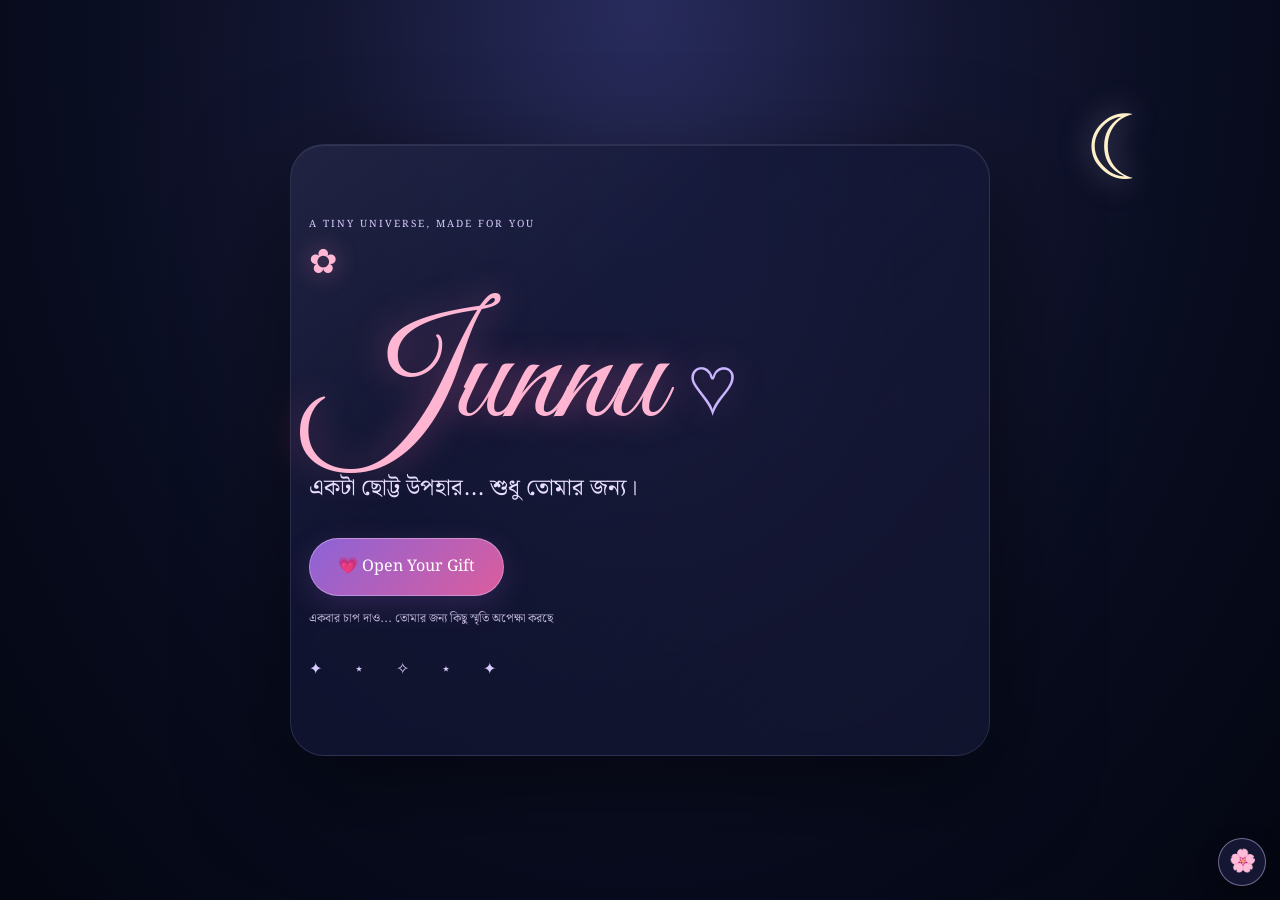
==== commit 47f7090a: "Add files via upload" ====
--- a/index.html
+++ b/index.html
@@ -1,698 +1,149 @@
 <!doctype html>
 <html lang="bn">
+<head>
+  <meta charset="utf-8">
+  <meta name="viewport" content="width=device-width,initial-scale=1,viewport-fit=cover">
+  <meta name="theme-color" content="#070b1c">
+  <meta name="description" content="জুন্নুর জন্য ছোট্ট একটা ব্যক্তিগত উপহার।">
+  <title>শুধু তোমার জন্য ❤️</title>
+  <link rel="preconnect" href="https://fonts.googleapis.com">
+  <link rel="preconnect" href="https://fonts.gstatic.com" crossorigin>
+  <link href="https://fonts.googleapis.com/css2?family=Noto+Serif+Bengali:wght@400;500;600;700&family=Great+Vibes&family=Playfair+Display:wght@500;600;700&display=swap" rel="stylesheet">
+  <link rel="stylesheet" href="style.css">
+</head>
+<body>
+  <div id="sky" aria-hidden="true"><div class="moon" id="moon">☾</div><div class="sky-glow"></div></div>
+  <div id="bg" aria-hidden="true"></div>
 
-<head>
+  <section id="open" class="opening-screen">
+    <div class="opening-card">
+      <div class="eyebrow">A tiny universe, made for you</div>
+      <div class="flower-mark" aria-hidden="true">✿</div>
+      <h1>Junnu <span>♡</span></h1>
+      <p class="sub">একটা ছোট্ট উপহার... শুধু তোমার জন্য।</p>
+      <button class="btn primary-btn" id="go">💗 Open Your Gift</button>
+      <div class="hint">একবার চাপ দাও... তোমার জন্য কিছু স্মৃতি অপেক্ষা করছে</div>
+      <div class="opening-stars" aria-hidden="true">✦　⋆　✧　⋆　✦</div>
+    </div>
+  </section>
 
-<meta charset="utf-8">
-
-<meta
-  name="viewport"
-  content="width=device-width,initial-scale=1,viewport-fit=cover"
->
-
-<meta
-  name="theme-color"
-  content="#08040b"
->
-
-<title>শুধু তোমার জন্য ❤️</title>
-
-<link
-  href="https://fonts.googleapis.com/css2?family=Noto+Serif+Bengali:wght@400;500;600;700&family=Great+Vibes&family=Playfair+Display:wght@500;600;700&display=swap"
-  rel="stylesheet"
->
-
-<link rel="stylesheet" href="style.css">
-
-</head>
-
-
-<body>
-
-
-<div id="bg"></div>
-
-
-<!-- =====================================================
-     OPEN SCREEN
-     ===================================================== -->
-
-<section id="open">
-
-  <div class="inner">
-
-    <div class="eyebrow">
-      A tiny surprise, made with love
-    </div>
-
-    <h1>
-      Junnu ❤️
-    </h1>
-
-    <p class="sub">
-      একটা ছোট্ট উপহার... শুধু তোমার জন্য।
-    </p>
-
-    <button class="btn" id="go">
-      💗 Open Your Gift
-    </button>
-
-    <div class="hint">
-      একবার চাপ দাও...
-    </div>
-
-  </div>
-
-</section>
-
-
-
-<!-- =====================================================
-     EXPERIENCE
-     ===================================================== -->
-
-<main id="exp">
-
-
-<!-- =====================================================
-     LETTER
-     ===================================================== -->
-
-<section>
-
-  <div class="inner">
-
-    <div class="box">
-
-      <div class="eyebrow">
-        A little letter
-      </div>
-
-      <div class="title">
-        একটা কথা ছিল...
-      </div>
-
-      <div class="typing" id="typing"></div>
-
-      <div class="mini">
-
-        <span>love</span>
-        <span>dear</span>
-        <span>smile</span>
-        <span>you</span>
-        <span>♡</span>
-
-      </div>
-
-
-      <div class="envwrap">
-
-        <div class="env" id="env">
-
-          <div class="back"></div>
-
-          <div class="flap"></div>
-
-          <div class="left"></div>
-
-          <div class="right"></div>
-
-          <div class="seal">
-            ♥
+  <main id="exp">
+    <section class="hero-section" id="beginning">
+      <div class="inner">
+        <div class="eyebrow">A little letter from my heart</div>
+        <h2 class="section-script-title hero-title">তোমাকে কিছু কথা বলি... <span>♡</span></h2>
+        <div class="box glass-panel">
+          <div class="mini"><span>love</span><span>dear</span><span>smile</span><span>you</span><span>♡</span></div>
+          <p class="typing" id="typing" aria-live="polite"></p>
+          <div class="envwrap">
+            <button class="env" id="env" aria-label="চিঠির খাম খোলো">
+              <span class="back"></span><span class="flap"></span><span class="left"></span><span class="right"></span><span class="seal">♥</span>
+            </button>
+            <article class="letter" id="letterCard">
+              <h3>শুধু তোমার জন্য</h3>
+              <p>তুমি আমার জীবনের এমন এক অধ্যায়, যেটা শেষ হয়ে গেলেও কোনোদিন মুছে যাবে না। তোমার সঙ্গে কাটানো প্রতিটা মুহূর্ত আমার কাছে ভীষণ মূল্যবান। জীবনে অনেক মানুষ আসবে, অনেকেই হয়তো থেকে যাবে, কিন্তু তোমার জায়গাটা সবসময়ই আলাদা থাকবে। তোমাকে আমার জীবনে পাওয়াটা সত্যিই আমার সবচেয়ে সুন্দর প্রাপ্তিগুলোর একটি। ❤️</p>
+            </article>
           </div>
-
+          <div class="hint" id="eh">💌 খামটাতে একটু চাপ দাও</div>
         </div>
 
-
-        <div class="letter">
-
-          <h2>
-            শুধু তোমার জন্য
-          </h2>
-
-          <p>
-            তুমি আমার জীবনের এমন একজন মানুষ, যাকে ভুলে যাওয়া আমার কাছে নিজের একটা অংশকে ভুলে যাওয়ার মতো। তোমাকে পেয়ে আমি সত্যিই কৃতজ্ঞ। কথা কম হলেও অনুভূতিটা কম নয়—তুমি আমার কাছে অনেক বেশি special। ❤️
-          </p>
-
+        <div id="surprise" class="surprise-panel glass-panel">
+          <div class="eyebrow">One little surprise</div>
+          <p>আরেকটা ছোট্ট দরজা খুলবে? ✨</p>
+          <button class="btn" id="rb">✨ একটা ছোট্ট surprise</button>
+          <div id="u" class="ulala">U lala<br><span>🙂👉🏻👈🏻</span></div>
         </div>
 
+        <div class="message-reveal glass-panel" id="specialMessage">
+          <div class="eyebrow">For you, always</div>
+          <h2>For You 💗</h2>
+          <p>কখনো কখনো তোমাকে খুব বেশি মনে পড়ে, অথচ সেই অনুভূতিটা ঠিক করে ভাষায় প্রকাশ করা যায় না। দূরে থেকেও তুমি আমার মনের এতটা কাছে যে, তোমাকে ছাড়া কিছু মুহূর্ত অসম্পূর্ণ লাগে। জানি না তুমি কতটা বুঝতে পারো, কিন্তু সত্যি বলতে—তোমাকে আমি প্রতিদিন একটু একটু করে মিস করি। তুমি আমার সেই মানুষ, যাকে কাছে পাওয়ার ইচ্ছে কখনো কমে না। 🌸❤️</p>
+        </div>
       </div>
+    </section>
 
+    <section class="caption-section">
+      <div class="inner">
+        <div class="eyebrow">Little things that matter</div>
+        <h2 class="section-script-title">কিছু ছোট্ট কথা ❤️</h2>
+        <p class="section-intro">কিছু অনুভূতি ছোট্ট হলেও, মনের ভেতর অনেকটা জায়গা জুড়ে থাকে।</p>
+        <div class="caption-grid">
+          <button class="caption-card" type="button"><span class="icon">♡</span><h3>My Heartbeat</h3><small>Tap to open</small><span class="caption-text">তোমার কথা মনে পড়লেই অজান্তেই হাসি আসে, আর তোমাকে কাছে পাওয়ার ইচ্ছে আরও বেড়ে যায়। তোমাকে মিস করাটাও যেন এক সুন্দর অনুভূতি। 💗</span></button>
+          <button class="caption-card" type="button"><span class="icon">★</span><h3>My Safe Place</h3><small>Tap to open</small><span class="caption-text">সবকিছু এলোমেলো হলেও, তোমার কথা মনে পড়লেই মনটা কেমন যেন শান্ত হয়ে যায়। তুমি আমার সেই ছোট্ট শান্তি, যাকে দূরে থেকেও ভীষণ আপন মনে হয়। 🌙❤️</span></button>
+          <button class="caption-card" type="button"><span class="icon">∞</span><h3>My Forever Person</h3><small>Tap to open</small><span class="caption-text">সময় বদলাবে, দিন বদলাবে, হয়তো আমাদের চারপাশের অনেক কিছুই বদলে যাবে—তবুও আমার হৃদয়ে তোমার জন্য যে জায়গাটা, সেটা কোনোদিন বদলাবে না। তুমি ছিলে, আছো, আর আমার মনের খুব আপন একটা অংশ হয়েই থেকে যাবে। ❤️🌸</span></button>
+          <button class="caption-card" type="button"><span class="icon">♧</span><h3>My Secret Keeper</h3><small>Tap to open</small><span class="caption-text">কিছু কথা সবাইকে বলা যায় না। কিছু অনুভূতি শুধু তোমার কাছেই safe। 🫶</span></button>
+        </div>
+      </div>
+    </section>
 
-      <div class="hint" id="eh">
-        💌 খামটাতে একটু চাপ দাও
+    <section class="memory-jar-section" id="memoryJar">
+      <div class="inner">
+        <div class="eyebrow">A jar full of little feelings</div>
+        <h2 class="section-script-title">স্মৃতির জার 🫙</h2>
+        <p class="section-intro">জারটা খুলে একটা ছোট্ট কথা তুলে নাও। প্রতিবার নতুন একটা অনুভূতি পাবে।</p>
+        <div class="jar-card glass-panel">
+          <div class="jar-illustration" aria-hidden="true"><span>♡</span><span>✦</span><span>🌸</span><span>♥</span><span>✧</span></div>
+          <p class="jar-note" id="jarNote">তোমার জন্য এখানে ১৮টা ছোট্ট অনুভূতি রাখা আছে।</p>
+          <div class="jar-count" id="jarCount">১৮টি ছোট্ট কথা অপেক্ষায়</div>
+          <button class="btn" id="drawNote">🫙 একটা স্মৃতি তুলে নাও</button>
+        </div>
       </div>
+    </section>
 
-    </div>
+    <section class="open-when-section" id="openWhen">
+      <div class="inner">
+        <div class="eyebrow">For different kinds of days</div>
+        <h2 class="section-script-title">যখন যেমন লাগবে 💌</h2>
+        <p class="section-intro">যে অনুভূতিটা এখন দরকার, সেই চিঠিটায় চাপ দাও।</p>
+        <div class="when-grid">
+          <button class="when-card" data-when="miss"><span>🌙</span><strong>যখন আমাকে মিস করবে</strong><small>Open when you miss me</small></button>
+          <button class="when-card" data-when="sad"><span>🫶</span><strong>যখন মন খারাপ থাকবে</strong><small>Open when you're sad</small></button>
+          <button class="when-card" data-when="smile"><span>🌷</span><strong>যখন একটু হাসতে ইচ্ছে করবে</strong><small>Open when you need a smile</small></button>
+          <button class="when-card" data-when="night"><span>✨</span><strong>রাতে ঘুমানোর আগে</strong><small>Open before you sleep</small></button>
+        </div>
+        <div class="when-letter glass-panel" id="whenLetter" aria-live="polite"><span class="letter-spark">✧</span><p>একটা চিঠি বেছে নাও। তোমার জন্য কিছু কথা আছে।</p></div>
+      </div>
+    </section>
 
+    <section class="memory-section" id="herPhotos">
+      <div class="inner"><div class="memory-shell glass-panel">
+        <div class="memory-head"><div class="eyebrow">Moment 01 • Her Memories</div><h2>তোমার ছবিগুলো 🌸</h2><p>তোমাকে মোনে পড়লে আমি তোমার ছবি গুলো দেখি। সেই জন্য তোমাকে ভুলতে পারি না।</p></div>
+        <div class="slideshow"><img class="slide-img active" id="herImg" alt="Her memory"><div class="slide-shade"></div><div class="slide-count" id="herCount"></div></div>
+        <div class="slide-controls"><button class="round-btn" id="herPrev" aria-label="আগের ছবি">‹</button><div class="dots" id="herDots"></div><button class="round-btn" id="herNext" aria-label="পরের ছবি">›</button></div>
+      </div></div>
+    </section>
 
+    <section class="memory-section" id="myPhotos">
+      <div class="inner"><div class="memory-shell glass-panel">
+        <div class="memory-head"><div class="eyebrow">Moment 02 • My Memories</div><h2>আমার ছবিগুলো 👦</h2><p>হয়তো আমাদের দেখা হবে না।কিন্তু আমাকে মনে পড়লে আমার ছবি গুলো দেখো।আমার ছবি গুলো দিয়ে গেলাম।</p></div>
+        <div class="slideshow"><img class="slide-img active" id="myImg" alt="My memory"><div class="slide-shade"></div><div class="slide-count" id="myCount"></div></div>
+        <div class="slide-controls"><button class="round-btn" id="myPrev" aria-label="আগের ছবি">‹</button><div class="dots" id="myDots"></div><button class="round-btn" id="myNext" aria-label="পরের ছবি">›</button></div>
+      </div></div>
+    </section>
 
-    <!-- =================================================
-         SURPRISE
-         ================================================= -->
+    <section class="couple-section" id="couple"><div class="inner">
+      <div class="eyebrow">Moment 03 • Us</div><h2 class="section-script-title">আমাদের ছবি 👫</h2>
+      <p class="couple-sub">হয়তো বাস্তব না কিন্তু এই ছবিটা বাস্তব করা আমার সবচেয়ে বড় ইচ্ছা।</p>
+      <div class="couple-grid" id="coupleGrid"></div>
+    </div></section>
 
-    <div id="surprise">
+    <section class="dream-section" id="dreamUniverse"><div class="inner glass-panel dream-panel">
+      <div class="eyebrow">Somewhere in my dream universe</div><h2 class="section-script-title">আমাদের ছোট্ট মহাবিশ্ব 🌌</h2>
+      <div class="constellation" aria-hidden="true"><span>✦</span><span>·</span><span>★</span><span>·</span><span>✧</span><span>·</span><span>✦</span><i></i></div>
+      <p>হয়তো সব ইচ্ছের বাস্তব ঠিকানা হয় না। তবুও কিছু মানুষ মনের আকাশে তারার মতো থেকে যায়—দূরে থেকেও, নিজের মতো করে আলো দিয়ে যায়। ❤️</p>
+      <button class="btn" id="wishButton">✨ একটা ইচ্ছে পাঠাও</button><p class="wish-result" id="wishResult" aria-live="polite"></p>
+    </div></section>
 
-      <div class="hint">
-        এবার নিচেরটাতে একটু চাপ দাও... 👀
-      </div>
+    <section class="ending"><div class="inner ending-card glass-panel">
+      <div class="eyebrow">The End • But Not Really</div><div class="ending-flower">✿</div>
+      <h2 class="section-script-title">শেষে শুধু এটুকুই... ❤️</h2>
+      <p>অনেক কথা, অনেক ছবি, অনেক স্মৃতি—সবকিছুর শেষে একটা কথাই থেকে যায়। তুমি আমার কাছে সত্যিই অনেক special। যত দূরেই থাকো, আমার মনের এই ছোট্ট জায়গাটা তোমারই থাকবে। আর একটা কথা,প্রতি সপ্তাহে অন্তত একবার করে দেখো কারণ আমি সব সময় আপডেট করব।👍🏻</p>
+      <button class="btn" id="backTopBtn">💗 আবার শুরু থেকে দেখো</button>
+    </div></section>
+  </main>
 
-      <button class="btn" id="rb">
-        ✨ একটা ছোট্ট surprise
-      </button>
-
-      <div id="u">
-
-        U lala<br>
-
-        <span style="font-family:serif;font-size:.55em">
-          🙂👉🏻👈🏻
-        </span>
-
-      </div>
-
-    </div>
-
-
-
-    <!-- =================================================
-         SPECIAL MESSAGE
-         ================================================= -->
-
-    <div
-      class="message-reveal"
-      id="specialMessage"
-    >
-
-      <h2>
-        For You 💗
-      </h2>
-
-      <p>
-        কখনো কখনো অনেক কিছু বলা হয় না। তবুও কিছু মানুষ মনের ভেতর এমনভাবে থেকে যায়, যাদের জন্য একটা ছোট্ট website-ও কম মনে হয়। তুমি আমার সেই মানুষ। 🌸
-      </p>
-
-    </div>
-
-  </div>
-
-</section>
-
-
-
-<!-- =====================================================
-     LITTLE THINGS
-     ===================================================== -->
-
-<section class="caption-section">
-
-  <div class="inner">
-
-    <div class="eyebrow">
-      Little things that matter
-    </div>
-
-    <h2 class="section-script-title">
-      কিছু ছোট্ট কথা ❤️
-    </h2>
-
-
-    <div class="caption-grid">
-
-
-      <div class="caption-card">
-
-        <div class="icon">
-          ♡
-        </div>
-
-        <h3>
-          My Heartbeat
-        </h3>
-
-        <small>
-          Tap to open
-        </small>
-
-        <div class="caption-text">
-          তোমার কথা মনে পড়লে অকারণেই হাসি আসে। হয়তো এটাই আমার favourite feeling। 💗
-        </div>
-
-      </div>
-
-
-
-      <div class="caption-card">
-
-        <div class="icon">
-          ★
-        </div>
-
-        <h3>
-          My Safe Place
-        </h3>
-
-        <small>
-          Tap to open
-        </small>
-
-        <div class="caption-text">
-          সবকিছু ঠিক না থাকলেও তোমাকে ভাবলেই মনটা একটু শান্ত হয়ে যায়। 🌙
-        </div>
-
-      </div>
-
-
-
-      <div class="caption-card">
-
-        <div class="icon">
-          ∞
-        </div>
-
-        <h3>
-          My Forever Person
-        </h3>
-
-        <small>
-          Tap to open
-        </small>
-
-        <div class="caption-text">
-          সময় বদলাবে, দিন বদলাবে—তবুও তোমার জন্য এই জায়গাটা আমার মনে থেকে যাবে। ❤️
-        </div>
-
-      </div>
-
-
-
-      <div class="caption-card">
-
-        <div class="icon">
-          ♧
-        </div>
-
-        <h3>
-          My Secret Keeper
-        </h3>
-
-        <small>
-          Tap to open
-        </small>
-
-        <div class="caption-text">
-          কিছু কথা সবাইকে বলা যায় না। কিছু অনুভূতি শুধু তোমার কাছেই safe। 🫶
-        </div>
-
-      </div>
-
-
-    </div>
-
-  </div>
-
-</section>
-
-
-
-<!-- =====================================================
-     HER PHOTOS
-     ===================================================== -->
-
-<section
-  class="memory-section"
-  id="herPhotos"
->
-
-  <div class="inner">
-
-    <div class="memory-shell">
-
-      <div class="memory-head">
-
-        <div class="eyebrow">
-          Moment 01 • Her Memories
-        </div>
-
-        <h2>
-          তোমার ছবিগুলো 🌸
-        </h2>
-
-        <p>
-          একটা ছবি কয়েক সেকেন্ড থাকবে, তারপর নরম transition-এ পরের স্মৃতিটা আসবে।
-        </p>
-
-      </div>
-
-
-      <div
-        class="slideshow"
-        id="herSlide"
-      >
-
-        <img
-          class="slide-img active"
-          id="herImg"
-          alt="Her memory"
-        >
-
-        <div class="slide-shade"></div>
-
-        <div
-          class="slide-count"
-          id="herCount"
-        ></div>
-
-      </div>
-
-
-      <div
-        class="dots"
-        id="herDots"
-      ></div>
-
-    </div>
-
-  </div>
-
-</section>
-
-
-
-<!-- =====================================================
-     HER VIDEOS
-     ===================================================== -->
-
-<section
-  class="video-section"
-  id="herVideos"
->
-
-  <div class="inner">
-
-    <div class="video-shell">
-
-      <div class="eyebrow">
-        Moment 02 • Her Videos
-      </div>
-
-      <h2 class="video-title">
-        তোমার ভিডিওগুলো 🎬
-      </h2>
-
-      <p class="video-sub">
-        একটা শেষ হলে সুন্দরভাবে পরের ভিডিও আসবে।
-      </p>
-
-
-      <div
-        class="video-player-wrap"
-        id="girlVideoWrap"
-      >
-
-        <video
-          id="girlVideo"
-          class="seq-video"
-          controls
-          playsinline
-          preload="metadata"
-        ></video>
-
-
-        <div class="video-overlay">
-
-          <div class="play-bubble">
-            ▶
-          </div>
-
-        </div>
-
-      </div>
-
-
-      <div class="video-meta">
-
-        <div
-          class="video-status"
-          id="girlStatus"
-        >
-          ▶️ ভিডিও শুরু করতে Play চাপো
-        </div>
-
-        <a
-          class="download-btn"
-          id="girlDownload"
-          download
-        >
-          ⬇️ Download
-        </a>
-
-      </div>
-
-    </div>
-
-  </div>
-
-</section>
-
-
-
-<!-- =====================================================
-     MY PHOTOS
-     ===================================================== -->
-
-<section
-  class="memory-section"
-  id="myPhotos"
->
-
-  <div class="inner">
-
-    <div class="memory-shell">
-
-      <div class="memory-head">
-
-        <div class="eyebrow">
-          Moment 03 • My Memories
-        </div>
-
-        <h2>
-          আমার ছবিগুলো 👦
-        </h2>
-
-        <p>
-          আমার দেওয়া সব ছবিও একইভাবে একটার পর একটা transition-এ দেখাবে।
-        </p>
-
-      </div>
-
-
-      <div
-        class="slideshow"
-        id="mySlide"
-      >
-
-        <img
-          class="slide-img active"
-          id="myImg"
-          alt="My memory"
-        >
-
-        <div class="slide-shade"></div>
-
-        <div
-          class="slide-count"
-          id="myCount"
-        ></div>
-
-      </div>
-
-
-      <div
-        class="dots"
-        id="myDots"
-      ></div>
-
-    </div>
-
-  </div>
-
-</section>
-
-
-
-<!-- =====================================================
-     SPECIAL VIDEO
-     ===================================================== -->
-
-<section
-  class="special"
-  id="specialVideo"
->
-
-  <div class="inner">
-
-    <div class="special-box">
-
-      <div class="eyebrow">
-        Moment 04 • Just One Special Video
-      </div>
-
-      <h2>
-        Special Video ❤️
-      </h2>
-
-      <p>
-        এই জায়গায় শুধু ওই একটি special video—আলাদা, একদম তোমার জন্য।
-      </p>
-
-
-      <video
-        id="specialPlayer"
-        class="special-video"
-        controls
-        playsinline
-        preload="metadata"
-      ></video>
-
-
-      <div class="video-meta">
-
-        <div class="video-status">
-          ❤️ Our special moment
-        </div>
-
-        <a
-          class="download-btn"
-          id="specialDownload"
-          download
-        >
-          ⬇️ Download Special Video
-        </a>
-
-      </div>
-
-    </div>
-
-  </div>
-
-</section>
-
-
-
-<!-- =====================================================
-     VOICE
-     ===================================================== -->
-
-<section class="voice-section">
-
-  <div class="inner">
-
-    <div class="voice-box">
-
-      <div class="eyebrow">
-        Moment 05 • Voice Message
-      </div>
-
-      <h2 class="voice-title">
-        একটা Voice Message 🎙️
-      </h2>
-
-      <div class="orb">
-        ♡
-      </div>
-
-      <p class="voice-text">
-        তোমার জন্য voice-message sectionটা রাখা হলো। এই build-এ কোনো আলাদা audio file পাওয়া যায়নি, তাই এখানে player placeholder আছে—অডিও দিলে এখানেই বসবে।
-      </p>
-
-    </div>
-
-  </div>
-
-</section>
-
-
-
-<!-- =====================================================
-     COUPLE / OUR PHOTO
-     ===================================================== -->
-
-<section
-  class="couple-section"
-  id="couple"
->
-
-  <div class="inner">
-
-    <div class="eyebrow">
-      Moment 06 • Us
-    </div>
-
-    <h2 class="couple-title">
-      আমাদের ছবি 👫
-    </h2>
-
-    <p class="couple-sub">
-      আমাদের একসাথে থাকা একটি সুন্দর মুহূর্ত।
-    </p>
-
-
-    <!-- শুধু ১টা ছবির জায়গা -->
-
-    <div
-      class="couple-grid"
-      id="coupleGrid"
-    ></div>
-
-  </div>
-
-</section>
-
-
-
-<!-- =====================================================
-     ENDING
-     ===================================================== -->
-
-<section class="ending">
-
-  <div class="inner">
-
-    <div class="eyebrow">
-      The End • But Not Really
-    </div>
-
-    <h2>
-      শেষে শুধু এটুকুই... ❤️
-    </h2>
-
-    <p>
-      অনেক কথা, অনেক ছবি, অনেক স্মৃতি—সবকিছুর শেষে একটা কথাই থেকে যায়। তুমি আমার কাছে সত্যিই অনেক special। যত দূরেই থাকো, আমার মনের এই ছোট্ট জায়গাটা তোমারই থাকবে।
-    </p>
-
-
-    <div id="backTop">
-
-      <button
-        class="btn"
-        id="backTopBtn"
-      >
-        💗 আবার শুরু থেকে দেখো
-      </button>
-
-    </div>
-
-  </div>
-
-</section>
-
-
-</main>
-
-
-<script src="script.js"></script>
-
+  <button id="petalButton" class="petal-button" aria-label="ফুলের পাপড়ি ছড়াও">🌸</button>
+  <div class="toast" id="toast" role="status" aria-live="polite"></div>
+  <script src="script.js"></script>
 </body>
-
-          </html>
+</html>
--- a/style.css
+++ b/style.css
@@ -1,987 +1,3 @@
-*{
-  box-sizing:border-box;
-}
-
-html{
-  scroll-behavior:smooth;
-}
-
-body{
-  margin:0;
-  background:#070309;
-  color:#fff5f9;
-  font-family:"Noto Serif Bengali",serif;
-  overflow-x:hidden;
-}
-
-body:before{
-  content:"";
-  position:fixed;
-  inset:0;
-  background:
-    radial-gradient(
-      circle at 50% 5%,
-      #4b1737 0,
-      #1b0815 35%,
-      #050207 78%
-    );
-  z-index:-8;
-}
-
-#bg{
-  position:fixed;
-  inset:0;
-  overflow:hidden;
-  pointer-events:none;
-  z-index:-1;
-}
-
-.bg-photo{
-  position:absolute;
-  width:92px;
-  height:124px;
-  object-fit:cover;
-  border-radius:16px;
-  padding:2px;
-  background:linear-gradient(
-    135deg,
-    #ff9bc2,
-    #b991ff
-  );
-  box-shadow:0 0 30px #ff5c9855;
-  opacity:0;
-  animation:bgPhoto 4.8s ease forwards;
-}
-
-@keyframes bgPhoto{
-
-  0%{
-    opacity:0;
-    transform:
-      scale(.78)
-      translateY(25px)
-      rotate(-7deg);
-  }
-
-  15%{
-    opacity:.42;
-    transform:scale(1);
-  }
-
-  75%{
-    opacity:.42;
-  }
-
-  100%{
-    opacity:0;
-    transform:
-      scale(.9)
-      translateY(-22px)
-      rotate(7deg);
-  }
-
-}
-
-.particle{
-  position:absolute;
-  opacity:0;
-  animation:floatUp linear forwards;
-  text-shadow:0 0 14px currentColor;
-}
-
-@keyframes floatUp{
-
-  0%{
-    opacity:0;
-    transform:
-      translateY(35px)
-      scale(.7)
-      rotate(0deg);
-  }
-
-  12%{
-    opacity:.8;
-  }
-
-  82%{
-    opacity:.65;
-  }
-
-  100%{
-    opacity:0;
-    transform:
-      translateY(-150px)
-      scale(1.1)
-      rotate(30deg);
-  }
-
-}
-
-.spark{
-  position:absolute;
-  width:4px;
-  height:4px;
-  border-radius:50%;
-  background:#ffd7e6;
-  box-shadow:0 0 14px #ff8fbd;
-  animation:twinkle 2.6s ease-in-out infinite;
-}
-
-@keyframes twinkle{
-
-  0%,100%{
-    opacity:.15;
-    transform:scale(.5);
-  }
-
-  50%{
-    opacity:.9;
-    transform:scale(1.5);
-  }
-
-}
-
-section{
-  position:relative;
-  z-index:1;
-  min-height:100svh;
-  padding:48px 18px;
-  display:grid;
-  place-items:center;
-}
-
-.inner{
-  width:min(850px,100%);
-  margin:0 auto;
-  text-align:center;
-}
-
-.eyebrow{
-  font-size:11px;
-  letter-spacing:.3em;
-  text-transform:uppercase;
-  color:#fbc4d8;
-}
-
-h1{
-  font:
-    400 clamp(74px,20vw,155px)/.9
-    "Great Vibes";
-  color:#ff9fc3;
-  text-shadow:0 0 32px #ff478780;
-  margin:14px 0;
-}
-
-.sub{
-  font-size:clamp(18px,4.8vw,27px);
-  color:#f4cad9;
-  font-style:italic;
-  margin:0 0 30px;
-}
-
-.btn{
-  border:1px solid #ffabc7aa;
-  border-radius:999px;
-  padding:14px 28px;
-  background:
-    linear-gradient(
-      135deg,
-      #ff5798,
-      #9a3476
-    );
-  color:white;
-  font:
-    600 17px
-    "Noto Serif Bengali";
-  box-shadow:0 0 35px #ff4f9338;
-  cursor:pointer;
-}
-
-.hint{
-  font-size:13px;
-  color:#bd94a9;
-  margin-top:12px;
-}
-
-#exp{
-  display:none;
-}
-
-#exp.show{
-  display:block;
-  animation:fade .8s ease;
-}
-
-@keyframes fade{
-
-  from{
-    opacity:0;
-  }
-
-  to{
-    opacity:1;
-  }
-
-}
-
-.box{
-  width:min(680px,100%);
-  padding:25px;
-  border:1px solid #ffb2cc40;
-  border-radius:25px;
-  background:#ffffff08;
-  backdrop-filter:blur(10px);
-  box-shadow:0 25px 90px #0009;
-}
-
-.title{
-  font:
-    600 clamp(28px,7vw,48px)
-    "Playfair Display";
-  color:#ffd5e3;
-}
-
-.typing{
-  min-height:90px;
-  margin:14px 0;
-  color:#ffe7f0;
-  font-size:clamp(18px,4.5vw,23px);
-  line-height:1.7;
-}
-
-.mini{
-  display:flex;
-  justify-content:center;
-  gap:8px;
-  flex-wrap:wrap;
-  margin:20px 0 28px;
-}
-
-.mini span{
-  font:
-    24px
-    "Great Vibes";
-  color:#ffabc8;
-  border:1px solid #ff9dbd35;
-  border-radius:12px;
-  padding:4px 10px;
-}
-
-.envwrap{
-  height:250px;
-  display:grid;
-  place-items:end center;
-  position:relative;
-  margin-top:8px;
-  overflow:visible;
-}
-
-.env{
-  position:relative;
-  width:min(300px,78vw);
-  height:165px;
-  cursor:pointer;
-  z-index:7;
-}
-
-.back{
-  position:absolute;
-  inset:0;
-  background:
-    linear-gradient(
-      145deg,
-      #ff91b8,
-      #a72b66
-    );
-  border-radius:12px;
-}
-
-.flap{
-  position:absolute;
-  top:0;
-  left:0;
-  width:100%;
-  height:86%;
-  background:#ffb3ca;
-  clip-path:polygon(
-    0 0,
-    100% 0,
-    50% 62%
-  );
-  transform-origin:top;
-  transition:.8s;
-  z-index:4;
-}
-
-.left,
-.right{
-  position:absolute;
-  bottom:0;
-  width:55%;
-  height:100%;
-  background:#d9467f;
-  z-index:3;
-}
-
-.left{
-  left:0;
-  clip-path:polygon(
-    0 0,
-    100% 100%,
-    0 100%
-  );
-}
-
-.right{
-  right:0;
-  clip-path:polygon(
-    100% 0,
-    100% 100%,
-    0 100%
-  );
-}
-
-.seal{
-  position:absolute;
-  z-index:6;
-  left:50%;
-  top:48%;
-  transform:translate(-50%,-50%);
-  width:48px;
-  height:48px;
-  border-radius:50%;
-  display:grid;
-  place-items:center;
-  background:#ff4e91;
-  border:2px solid #ffd2e1;
-  box-shadow:0 0 22px #ff4e91;
-  transition:.4s;
-}
-
-.env.open .flap{
-  transform:rotateX(180deg);
-}
-
-.env.open .seal{
-  opacity:0;
-}
-
-.letter{
-  position:absolute;
-  pointer-events:none;
-  z-index:8;
-  left:50%;
-  bottom:35px;
-  transform:
-    translateX(-50%)
-    translateY(-10px)
-    rotate(-1deg);
-  width:min(270px,72vw);
-  min-height:250px;
-  padding:25px 20px;
-  background:
-    linear-gradient(
-      160deg,
-      #fffaf2,
-      #f5e5d4
-    );
-  color:#5a2940;
-  border-radius:6px;
-  box-shadow:0 15px 35px #0008;
-  opacity:0;
-}
-
-@keyframes letterFall{
-
-  0%{
-    opacity:0;
-    transform:
-      translateX(-50%)
-      translateY(-28px)
-      rotate(-2deg)
-      scale(.96);
-  }
-
-  35%{
-    opacity:1;
-    transform:
-      translateX(-50%)
-      translateY(-55px)
-      rotate(2deg)
-      scale(1);
-  }
-
-  68%{
-    opacity:1;
-    transform:
-      translateX(-50%)
-      translateY(22px)
-      rotate(-1deg)
-      scale(1);
-  }
-
-  100%{
-    opacity:1;
-    transform:
-      translateX(-50%)
-      translateY(112px)
-      rotate(2deg)
-      scale(1);
-  }
-
-}
-
-.env.open~.letter{
-  animation:
-    letterFall
-    1.45s
-    cubic-bezier(.22,.72,.25,1)
-    forwards;
-}
-
-.letter h2{
-  font:
-    38px
-    "Great Vibes";
-  color:#9d3564;
-  margin:0 0 12px;
-}
-
-.letter p{
-  font-size:17px;
-  line-height:1.8;
-  margin:0;
-}
-
-#surprise{
-  margin:80px auto 0;
-  opacity:0;
-  transform:translateY(20px);
-  transition:.7s;
-}
-
-#surprise.show{
-  opacity:1;
-  transform:none;
-}
-
-#u{
-  font:
-    400 clamp(55px,13vw,92px)/1.1
-    "Great Vibes";
-  color:#ff9fc3;
-  text-shadow:0 0 25px #ff4e91;
-  opacity:0;
-  transform:scale(.7);
-  height:0;
-  transition:.7s;
-}
-
-#u.show{
-  height:130px;
-  opacity:1;
-  transform:scale(1);
-}
-
-.message-reveal{
-  max-width:720px;
-  margin:50px auto 0;
-  padding:28px;
-  border:1px solid #ffb2cc35;
-  border-radius:25px;
-  background:#ff80ad0c;
-  box-shadow:0 20px 70px #0008;
-  opacity:0;
-  transform:translateY(30px);
-  transition:.8s;
-}
-
-.message-reveal.show{
-  opacity:1;
-  transform:none;
-}
-
-.message-reveal h2{
-  font:
-    400 clamp(40px,10vw,68px)
-    "Great Vibes";
-  color:#ffabc9;
-  margin:0 0 10px;
-}
-
-.message-reveal p{
-  font-size:17px;
-  line-height:1.9;
-  color:#f6dbe5;
-  margin:0;
-}
-
-.caption-section{
-  padding:70px 18px!important;
-  min-height:auto!important;
-}
-
-.section-script-title{
-  font:
-    400 clamp(48px,12vw,78px)
-    "Great Vibes";
-  color:#ffabc9;
-  margin:10px 0;
-}
-
-.caption-grid{
-  display:grid;
-  grid-template-columns:
-    repeat(2,minmax(0,1fr));
-  gap:14px;
-  max-width:780px;
-  margin:28px auto 0;
-}
-
-.caption-card{
-  border:1px solid #ffb3cc40;
-  border-radius:24px;
-  padding:24px 16px;
-  background:
-    linear-gradient(
-      145deg,
-      #ffffff0d,
-      #ff6b9b08
-    );
-  box-shadow:0 18px 55px #0008;
-  cursor:pointer;
-  transition:.25s;
-}
-
-.caption-card:hover{
-  transform:translateY(-4px);
-}
-
-.caption-card .icon{
-  font-size:34px;
-}
-
-.caption-card h3{
-  margin:8px 0 4px;
-  color:#ffd7e5;
-  font:
-    600 23px
-    "Playfair Display";
-}
-
-.caption-card small{
-  color:#cdaabd;
-}
-
-.caption-text{
-  display:none;
-  margin-top:14px;
-  color:#f4dbe4;
-  line-height:1.8;
-  font-size:15px;
-}
-
-.caption-card.open .caption-text{
-  display:block;
-  animation:fade .5s ease;
-}
-
-.memory-section{
-  padding:75px 18px!important;
-  min-height:auto!important;
-}
-
-.memory-shell{
-  width:min(760px,100%);
-  margin:0 auto;
-  padding:18px;
-  border:1px solid #ffb3cc45;
-  border-radius:30px;
-  background:
-    linear-gradient(
-      145deg,
-      #ffffff0b,
-      #ff5f9807
-    );
-  box-shadow:0 25px 90px #000a;
-}
-
-.memory-head h2{
-  font:
-    400 clamp(48px,12vw,78px)
-    "Great Vibes";
-  color:#ffabc9;
-  margin:0;
-  text-shadow:0 0 25px #ff4e9148;
-}
-
-.memory-head p{
-  color:#cfa9bd;
-  margin:8px 0 24px;
-}
-
-.slideshow{
-  position:relative;
-  aspect-ratio:4/5;
-  border-radius:22px;
-  overflow:hidden;
-  background:#050207;
-}
-
-.slide-img{
-  position:absolute;
-  inset:0;
-  width:100%;
-  height:100%;
-  object-fit:cover;
-  opacity:0;
-  transform:scale(1.04);
-  transition:
-    opacity 1.15s ease,
-    transform 4s ease;
-}
-
-.slide-img.active{
-  opacity:1;
-  transform:scale(1);
-}
-
-.slide-shade{
-  position:absolute;
-  inset:auto 0 0;
-  height:32%;
-  background:
-    linear-gradient(
-      transparent,
-      #000b
-    );
-  pointer-events:none;
-}
-
-.slide-count{
-  position:absolute;
-  top:12px;
-  right:12px;
-  padding:7px 11px;
-  border-radius:999px;
-  background:#0008;
-  border:1px solid #fff3;
-  color:#ffe6ef;
-  font-size:12px;
-  backdrop-filter:blur(8px);
-}
-
-.dots{
-  display:flex;
-  justify-content:center;
-  gap:6px;
-  flex-wrap:wrap;
-  margin:13px auto 0;
-  max-width:90%;
-}
-
-.dot{
-  width:6px;
-  height:6px;
-  border-radius:50%;
-  background:#ffffff35;
-}
-
-.dot.active{
-  background:#ff9fc3;
-  box-shadow:0 0 10px #ff79ae;
-}
-
-.video-section{
-  padding:75px 18px!important;
-  min-height:auto!important;
-}
-
-.video-shell{
-  width:min(760px,100%);
-  margin:0 auto;
-  padding:18px;
-  border:1px solid #ffb3cc45;
-  border-radius:30px;
-  background:
-    linear-gradient(
-      145deg,
-      #ffffff0b,
-      #a78cff08
-    );
-  box-shadow:0 25px 90px #000a;
-}
-
-.video-title{
-  font:
-    400 clamp(48px,12vw,78px)
-    "Great Vibes";
-  color:#ffb2cc;
-  margin:0;
-}
-
-.video-sub{
-  color:#cfa9bd;
-  margin:8px 0 20px;
-}
-
-.video-player-wrap{
-  position:relative;
-  border-radius:22px;
-  overflow:hidden;
-  background:#020107;
-  border:1px solid #ffabc755;
-  box-shadow:0 20px 70px #000b;
-}
-
-.seq-video{
-  display:block;
-  width:100%;
-  max-height:78svh;
-  object-fit:contain;
-  background:#020107;
-}
-
-.video-overlay{
-  position:absolute;
-  inset:0;
-  display:grid;
-  place-items:center;
-  pointer-events:none;
-}
-
-.play-bubble{
-  width:68px;
-  height:68px;
-  border-radius:50%;
-  display:grid;
-  place-items:center;
-  background:#ff5a9bce;
-  border:1px solid #fff8;
-  box-shadow:0 0 35px #ff5a9b88;
-  font-size:28px;
-  opacity:.92;
-  transition:.3s;
-}
-
-.video-player-wrap.playing .play-bubble{
-  opacity:0;
-  transform:scale(.8);
-}
-
-.video-meta{
-  display:flex;
-  align-items:center;
-  justify-content:space-between;
-  gap:10px;
-  margin-top:12px;
-  flex-wrap:wrap;
-}
-
-.video-status{
-  color:#d8b7c9;
-  font-size:13px;
-}
-
-.download-btn{
-  border:1px solid #ffabc780;
-  border-radius:999px;
-  padding:9px 14px;
-  background:#ff4f9330;
-  color:#fff;
-  text-decoration:none;
-  font-size:13px;
-  white-space:nowrap;
-}
-
-.special{
-  padding:80px 18px!important;
-  min-height:auto!important;
-}
-
-.special-box{
-  width:min(760px,100%);
-  margin:0 auto;
-  padding:20px;
-  border:1px solid #ffb3cc55;
-  border-radius:30px;
-  background:
-    radial-gradient(
-      circle at 50% 10%,
-      #ff579820,
-      #8d5cff0b
-    );
-  box-shadow:
-    0 0 80px #ff4f9320,
-    0 25px 90px #000b;
-}
-
-.special-box h2{
-  font:
-    400 clamp(55px,13vw,90px)
-    "Great Vibes";
-  color:#ffabc9;
-  margin:0;
-}
-
-.special-box p{
-  color:#d9b4c5;
-}
-
-.special-video{
-  width:100%;
-  max-height:78svh;
-  object-fit:contain;
-  border-radius:20px;
-  background:#020107;
-  border:1px solid #ffabc755;
-  display:block;
-}
-
-.couple-section{
-  padding:75px 18px!important;
-  min-height:auto!important;
-}
-
-.couple-grid{
-  display:grid;
-  grid-template-columns:
-    repeat(2,1fr);
-  gap:14px;
-  max-width:780px;
-  margin:25px auto 0;
-}
-
-.couple-card{
-  border-radius:22px;
-  overflow:hidden;
-  border:1px solid #ffb3cc40;
-  box-shadow:0 18px 60px #0009;
-}
-
-.couple-card img{
-  width:100%;
-  height:390px;
-  object-fit:cover;
-  display:block;
-}
-
-.voice-section{
-  padding:75px 18px!important;
-  min-height:auto!important;
-}
-
-.voice-box{
-  max-width:700px;
-  margin:0 auto;
-  padding:28px;
-  border:1px solid #c3a0ff45;
-  border-radius:28px;
-  background:#9d68ff10;
-  box-shadow:0 20px 70px #0009;
-}
-
-.voice-title{
-  font:
-    400 clamp(48px,12vw,78px)
-    "Great Vibes";
-  color:#ffb2cc;
-  margin:0;
-}
-
-.voice-text{
-  color:#d9b4c5;
-  line-height:1.8;
-}
-
-.orb{
-  width:88px;
-  height:88px;
-  margin:18px auto;
-  border-radius:50%;
-  display:grid;
-  place-items:center;
-  border:1px solid #ffabc7;
-  box-shadow:0 0 35px #ff57985c;
-  animation:orb 1.7s infinite;
-}
-
-@keyframes orb{
-
-  50%{
-    transform:scale(1.07);
-    box-shadow:0 0 55px #ff579880;
-  }
-
-}
-
-.couple-title{
-  font:
-    400 clamp(52px,13vw,86px)
-    "Great Vibes";
-  color:#ffabc9;
-  margin:0;
-}
-
-.couple-sub{
-  color:#cfa9bd;
-}
-
-.ending{
-  min-height:100svh!important;
-  padding:90px 18px!important;
-  text-align:center;
-}
-
-.ending h2{
-  font:
-    400 clamp(55px,15vw,105px)
-    "Great Vibes";
-  color:#ffabc9;
-  text-shadow:0 0 35px #ff4f9180;
-  margin:20px 0;
-}
-
-.ending p{
-  max-width:700px;
-  margin:0 auto;
-  color:#f4dce5;
-  font-size:18px;
-  line-height:2;
-}
-
-#backTop{
-  margin-top:35px;
-}
-
-@media(max-width:600px){
-
-  .caption-grid,
-  .couple-grid{
-    grid-template-columns:1fr;
-  }
-
-  .couple-card img{
-    height:500px;
-  }
-
-  .memory-shell,
-  .video-shell,
-  .special-box{
-    padding:12px;
-  }
-
-}
-
-@media(prefers-reduced-motion:reduce){
-
-  *,
-  *:before,
-  *:after{
-    animation-duration:.01ms!important;
-    animation-iteration-count:1!important;
-    scroll-behavior:auto!important;
-    transition:none!important;
-  }
-
-    }
+:root{--night:#070b1c;--night2:#10132d;--pink:#ffb5d2;--pink2:#ff6fae;--lilac:#c9b4ff;--cyan:#9feaff;--white:#fff8ff;--muted:#c7bfd9;--line:#ffffff20;--glass:#111329a8;--serif:"Noto Serif Bengali",serif;--script:"Great Vibes",cursive;--display:"Playfair Display",serif}
+*{box-sizing:border-box}html{scroll-behavior:smooth;scroll-padding-top:18px}body{margin:0;min-height:100%;overflow-x:hidden;background:var(--night);color:var(--white);font-family:var(--serif);line-height:1.8}button{font:inherit}button:focus-visible{outline:2px solid var(--cyan);outline-offset:4px}body:before{content:"";position:fixed;inset:0;z-index:-10;background:radial-gradient(ellipse at 50% 0%,#252a5c 0,#11142e 34%,#070b1c 72%,#040611 100%)}#sky{position:fixed;inset:0;overflow:hidden;pointer-events:none;z-index:-5;background:radial-gradient(ellipse at 50% 20%,#36335f35,transparent 60%)}.moon{position:absolute;right:9%;top:8%;font-size:clamp(48px,9vw,90px);color:#fff0c9;text-shadow:0 0 30px #d9d3ff88;animation:moonGlow 5s ease-in-out infinite}.sky-glow{position:absolute;width:65vw;height:65vw;max-width:600px;max-height:600px;border-radius:50%;left:50%;top:10%;transform:translateX(-50%);background:radial-gradient(circle,#b49cff13,transparent 68%)}#bg{position:fixed;inset:0;overflow:hidden;pointer-events:none;z-index:-1}.spark{position:absolute;width:3px;height:3px;border-radius:50%;background:#fff5d9;box-shadow:0 0 10px #b9dfff;animation:twinkle 2.8s ease-in-out infinite}.particle{position:absolute;opacity:0;animation:floatUp linear forwards;text-shadow:0 0 15px currentColor}.petal{position:fixed;top:-30px;z-index:50;pointer-events:none;animation:petalFall linear forwards;filter:drop-shadow(0 0 5px #ff9fc777)}@keyframes twinkle{0%,100%{opacity:.15;transform:scale(.5)}50%{opacity:1;transform:scale(1.6)}}@keyframes floatUp{0%{opacity:0;transform:translateY(30px) rotate(0)}15%{opacity:.7}85%{opacity:.6}100%{opacity:0;transform:translateY(-160px) rotate(35deg)}}@keyframes petalFall{to{transform:translate3d(var(--drift),110vh,0) rotate(540deg);opacity:.1}}@keyframes moonGlow{50%{text-shadow:0 0 42px #d9d3ffcc}}section{position:relative;z-index:1;min-height:80svh;padding:78px 18px;display:grid;place-items:center}.inner{width:min(880px,100%);margin:0 auto;text-align:center}.opening-screen{min-height:100svh;padding:24px;overflow:hidden}.opening-card{width:min(700px,100%);padding:clamp(30px,7vw,70px) 18px;border:1px solid #d7c9ff25;border-radius:34px;background:linear-gradient(145deg,#171a3cc9,#0c1029c7);box-shadow:0 30px 100px #0008,inset 0 1px #ffffff15;backdrop-filter:blur(14px);position:relative}.opening-card:before,.glass-panel:before{content:"";position:absolute;inset:0;border-radius:inherit;pointer-events:none;background:linear-gradient(135deg,#ffffff0c,transparent 35%,#c9b4ff08)}.eyebrow{font-size:10px;letter-spacing:.2em;text-transform:uppercase;color:#d9ccff}.flower-mark,.ending-flower{font-size:34px;color:var(--pink);text-shadow:0 0 24px #ff83bb77;animation:flowerPulse 4s ease-in-out infinite}@keyframes flowerPulse{50%{transform:rotate(12deg) scale(1.08)}}h1{font:400 clamp(76px,20vw,150px)/1 var(--script);color:var(--pink);text-shadow:0 0 35px #ff6fae66;margin:12px 0}h1 span{font:400 .45em var(--serif);color:var(--lilac)}.sub{font-size:clamp(16px,4.5vw,23px);color:#e7ddff;margin:0 auto 28px}.btn{position:relative;border:1px solid #e9d7ff66;border-radius:999px;padding:12px 22px;background:linear-gradient(135deg,#8c63d7,#db5d9d);color:white;box-shadow:0 8px 28px #a05bce35;cursor:pointer;transition:transform .25s,box-shadow .25s;z-index:1}.btn:hover{transform:translateY(-2px);box-shadow:0 10px 32px #a05bce66}.primary-btn{font-size:16px;padding:14px 28px}.hint{font-size:12px;color:#bdb5d6;margin-top:12px}.opening-stars{margin-top:26px;color:#d8ccff;letter-spacing:.5em}.hero-section{padding-top:90px}.section-script-title{font:400 clamp(35px,8vw,60px)/1.3 var(--script);color:var(--pink);text-shadow:0 0 24px #ff6fae32;margin:12px 0 18px}.hero-title span{font-family:var(--serif);font-size:.6em}.glass-panel{position:relative;isolation:isolate;overflow:hidden;border:1px solid #c9b4ff2b;border-radius:26px;background:linear-gradient(145deg,#161a39d9,#0d1027e8);box-shadow:0 20px 65px #0004,inset 0 1px #ffffff0b;backdrop-filter:blur(12px)}.box{padding:25px clamp(14px,4vw,35px);margin:24px auto 0;max-width:680px}.mini{display:flex;justify-content:center;gap:9px;flex-wrap:wrap;margin-bottom:20px}.mini span{font-size:10px;letter-spacing:.12em;color:#d9cfff;border:1px solid #d6c5ff2b;border-radius:999px;padding:2px 10px}.typing{min-height:76px;max-width:540px;margin:0 auto 18px;color:#fff1fa;font-size:clamp(15px,3.8vw,18px)}.envwrap{position:relative;width:min(340px,90%);height:210px;margin:22px auto 0;perspective:900px}.env{position:absolute;bottom:0;left:50%;transform:translateX(-50%);width:230px;height:145px;border:0;background:transparent;cursor:pointer;z-index:3}.env .back,.env .flap,.env .left,.env .right{position:absolute;inset:0;display:block}.env .back{background:#b4a2ed;border-radius:7px;box-shadow:0 10px 25px #0005}.env .left{background:#9b87d6;clip-path:polygon(0 0,52% 50%,0 100%)}.env .right{background:#8e79cc;clip-path:polygon(100% 0,48% 50%,100% 100%)}.env .flap{background:#d0c2ff;clip-path:polygon(0 0,100% 0,50% 62%);transform-origin:top;transition:transform .65s;z-index:2}.env .seal{position:absolute;left:50%;top:47%;transform:translate(-50%,-50%);display:grid;place-items:center;width:38px;height:38px;border-radius:50%;background:#ffb5d2;color:#7b3d7b;font-size:20px;box-shadow:0 0 18px #ffb5d255;z-index:4}.env.open .flap{transform:rotateX(180deg)}.letter{position:absolute;left:50%;bottom:15px;transform:translate(-50%,25px) scale(.82);width:min(310px,94%);padding:19px 20px;background:linear-gradient(135deg,#fff9ff,#eee8ff);color:#382d50;border-radius:12px;box-shadow:0 12px 30px #0005;opacity:0;transition:all .8s ease;z-index:2;pointer-events:none}.env.open~.letter{opacity:1;transform:translate(-50%,-32px) scale(1);z-index:4;pointer-events:auto}.letter h3{font:600 22px var(--serif);margin:0 0 8px;color:#83508c}.letter p{font-size:13px;line-height:1.9;margin:0}.surprise-panel{margin:26px auto 0;padding:25px 18px;max-width:620px;opacity:0;transform:translateY(18px);transition:opacity .7s,transform .7s;pointer-events:none}.surprise-panel.show{opacity:1;transform:none;pointer-events:auto}.surprise-panel>p{color:#e8dfff}.ulala{font:400 clamp(38px,9vw,62px) var(--script);color:var(--pink);opacity:0;transform:scale(.7);transition:.5s;margin-top:15px}.ulala.show{opacity:1;transform:scale(1)}.ulala span{font:24px var(--serif)}.message-reveal{max-width:700px;margin:24px auto 0;padding:25px;opacity:0;transform:translateY(18px);transition:.8s}.message-reveal.show{opacity:1;transform:none}.message-reveal h2{font:600 26px var(--display);color:var(--pink);margin:8px 0}.message-reveal p{font-size:15px;line-height:2;margin:0;color:#eee8ff}.caption-section{background:linear-gradient(180deg,transparent,#17142e6b,transparent)}.section-intro{max-width:650px;margin:0 auto 28px;color:var(--muted);font-size:14px}.caption-grid{display:grid;grid-template-columns:repeat(2,minmax(0,1fr));gap:15px;margin-top:28px}.caption-card{position:relative;text-align:center;padding:22px 16px;border:1px solid #c9b4ff30;border-radius:20px;background:linear-gradient(145deg,#171b3bc9,#101329e8);color:var(--white);cursor:pointer;min-height:175px;transition:transform .25s,border-color .25s;overflow:hidden}.caption-card:hover{transform:translateY(-3px);border-color:#ffb5d277}.caption-card .icon{font-size:28px;color:var(--pink)}.caption-card h3{font:600 17px var(--display);margin:5px 0}.caption-card small{color:#bcb4d5;font-size:10px}.caption-text{display:block;max-height:0;opacity:0;overflow:hidden;transition:max-height .5s,opacity .4s,margin .4s;font-size:13px;line-height:1.9;color:#eee6ff}.caption-card.open .caption-text{max-height:240px;opacity:1;margin-top:14px}.memory-jar-section{background:radial-gradient(ellipse at center,#29214b66,transparent 65%)}.jar-card{max-width:570px;margin:0 auto;padding:25px 20px}.jar-illustration{width:112px;height:125px;margin:0 auto 20px;border:2px solid #c8b7ff99;border-top:5px solid #c8b7ff99;border-radius:20px 20px 28px 28px;background:linear-gradient(180deg,#b6a4ff18,#ffb5d218);display:flex;align-content:center;justify-content:center;align-items:center;flex-wrap:wrap;gap:7px;box-shadow:inset 0 0 25px #c9b4ff18,0 0 35px #c9b4ff15;transform:rotate(-3deg)}.jar-illustration span{color:var(--pink);font-size:22px}.jar-note{font-size:16px;color:#fff1fb;min-height:58px;margin:12px auto 8px;max-width:450px}.jar-count{font-size:11px;color:#bdb5d6;margin-bottom:15px}.when-grid{display:grid;grid-template-columns:repeat(2,minmax(0,1fr));gap:12px}.when-card{display:flex;flex-direction:column;align-items:center;gap:5px;padding:20px 12px;border:1px solid #c9b4ff2b;border-radius:18px;background:#151832c9;color:var(--white);cursor:pointer;transition:.25s}.when-card:hover,.when-card.active{border-color:#ffb5d2aa;background:#292143}.when-card span{font-size:27px}.when-card strong{font-size:14px;font-weight:500}.when-card small{font-size:10px;color:#bdb5d6}.when-letter{min-height:110px;margin-top:16px;padding:20px;display:grid;place-items:center;color:#f5eaff}.when-letter p{margin:0;font-size:14px}.letter-spark{color:var(--pink);font-size:22px}.memory-shell{padding:clamp(20px,5vw,35px);width:min(700px,100%);margin:0 auto}.memory-head h2{font:400 clamp(33px,8vw,52px) var(--script);color:var(--pink);margin:10px 0}.memory-head p{font-size:14px;color:#e2d9f2;line-height:1.9;max-width:570px;margin:0 auto 22px}.slideshow{position:relative;width:min(390px,100%);height:clamp(330px,105vw,510px);margin:0 auto;overflow:hidden;border-radius:18px;background:#090b18;border:1px solid #ffffff1c;box-shadow:0 15px 40px #0005}.slide-img{width:100%;height:100%;object-fit:contain;display:block;opacity:0;transform:scale(.985);transition:opacity .5s,transform .7s}.slide-img.active{opacity:1;transform:scale(1)}.slide-shade{position:absolute;inset:auto 0 0;height:25%;background:linear-gradient(transparent,#05061144);pointer-events:none}.slide-count{position:absolute;right:12px;bottom:10px;font:12px var(--display);color:white;background:#080b1cb8;border:1px solid #ffffff25;padding:4px 10px;border-radius:999px}.slide-controls{display:flex;align-items:center;justify-content:center;gap:12px;margin-top:14px}.round-btn{width:38px;height:38px;flex:0 0 38px;border:1px solid #c9b4ff55;border-radius:50%;background:#1a1d3c;color:#fff;font-size:28px;line-height:1;cursor:pointer}.dots{display:flex;justify-content:center;align-items:center;gap:5px;flex-wrap:wrap;max-width:70%;max-height:38px;overflow:auto}.dot{width:6px;height:6px;border-radius:50%;background:#8e88a7;display:block;border:0;padding:0;cursor:pointer;flex:0 0 6px}.dot.active{background:var(--pink);box-shadow:0 0 9px var(--pink);transform:scale(1.35)}.couple-section{background:linear-gradient(180deg,transparent,#16172f77,transparent)}.couple-sub{color:#e2d9f2;max-width:600px;margin:0 auto 22px}.couple-grid{width:min(430px,100%);margin:0 auto}.couple-card{padding:8px;border:1px solid #d4c2ff4d;border-radius:22px;background:#ffffff08;box-shadow:0 0 35px #c9b4ff13}.couple-card img{width:100%;max-height:540px;object-fit:contain;display:block;border-radius:15px}.dream-panel{max-width:700px;padding:clamp(25px,6vw,48px) 22px}.constellation{position:relative;display:flex;align-items:center;justify-content:center;gap:clamp(14px,5vw,42px);margin:28px 0;color:#ffe7b5;font-size:24px;text-shadow:0 0 15px #c9b4ff}.constellation i{position:absolute;width:180px;height:1px;background:linear-gradient(90deg,transparent,#d8c6ff88,transparent);transform:rotate(-13deg)}.dream-panel>p{max-width:540px;margin:0 auto 20px;color:#eee6ff;line-height:2}.wish-result{min-height:32px;color:var(--pink);font-size:14px;margin-top:12px}.ending{min-height:75svh}.ending-card{max-width:720px;padding:clamp(25px,6vw,48px) 22px}.ending-card>p{max-width:590px;margin:0 auto 25px;color:#eee6ff;line-height:2;font-size:14px}.ending-flower{font-size:30px;margin:15px 0}.petal-button{position:fixed;right:14px;bottom:14px;z-index:20;width:48px;height:48px;border:1px solid #d9c7ff77;border-radius:50%;background:#171936e8;color:white;box-shadow:0 5px 20px #0006;cursor:pointer;font-size:22px;backdrop-filter:blur(8px)}.toast{position:fixed;left:50%;bottom:74px;transform:translate(-50%,15px);z-index:100;max-width:calc(100% - 36px);padding:10px 16px;border:1px solid #d9c7ff44;border-radius:999px;background:#12152df2;color:#fff1fb;font-size:12px;text-align:center;opacity:0;pointer-events:none;transition:.3s}.toast.show{opacity:1;transform:translate(-50%,0)}#exp{display:none}#exp.show{display:block;animation:fadeIn .9s ease}@keyframes fadeIn{from{opacity:0}to{opacity:1}}
+@media(max-width:600px){section{padding:58px 14px;min-height:auto}.opening-screen{min-height:100svh;padding:18px}.opening-card{border-radius:26px;padding:38px 15px}.moon{right:5%;top:4%;font-size:55px}.hero-section{padding-top:65px}.box{padding:22px 12px}.caption-grid{gap:10px}.caption-card{padding:18px 10px;min-height:160px}.caption-card h3{font-size:15px}.when-grid{gap:9px}.when-card{padding:16px 8px}.when-card strong{font-size:12px}.memory-shell{padding:18px 12px;border-radius:20px}.slideshow{height:min(118vw,500px);min-height:320px}.dots{gap:4px}.dot{width:5px;height:5px;flex-basis:5px}.round-btn{width:34px;height:34px;flex-basis:34px}.letter{padding:15px}.letter p{font-size:12px}.envwrap{height:205px}.env{width:210px;height:132px}.ending-card{padding:28px 16px}.petal-button{right:10px;bottom:10px;width:44px;height:44px}}@media(max-width:360px){.caption-grid,.when-grid{grid-template-columns:1fr}.caption-card{min-height:unset}.slideshow{min-height:285px}.eyebrow{letter-spacing:.12em}}@media(prefers-reduced-motion:reduce){*,*::before,*::after{scroll-behavior:auto!important;animation-duration:.01ms!important;animation-iteration-count:1!important;transition-duration:.01ms!important}}
